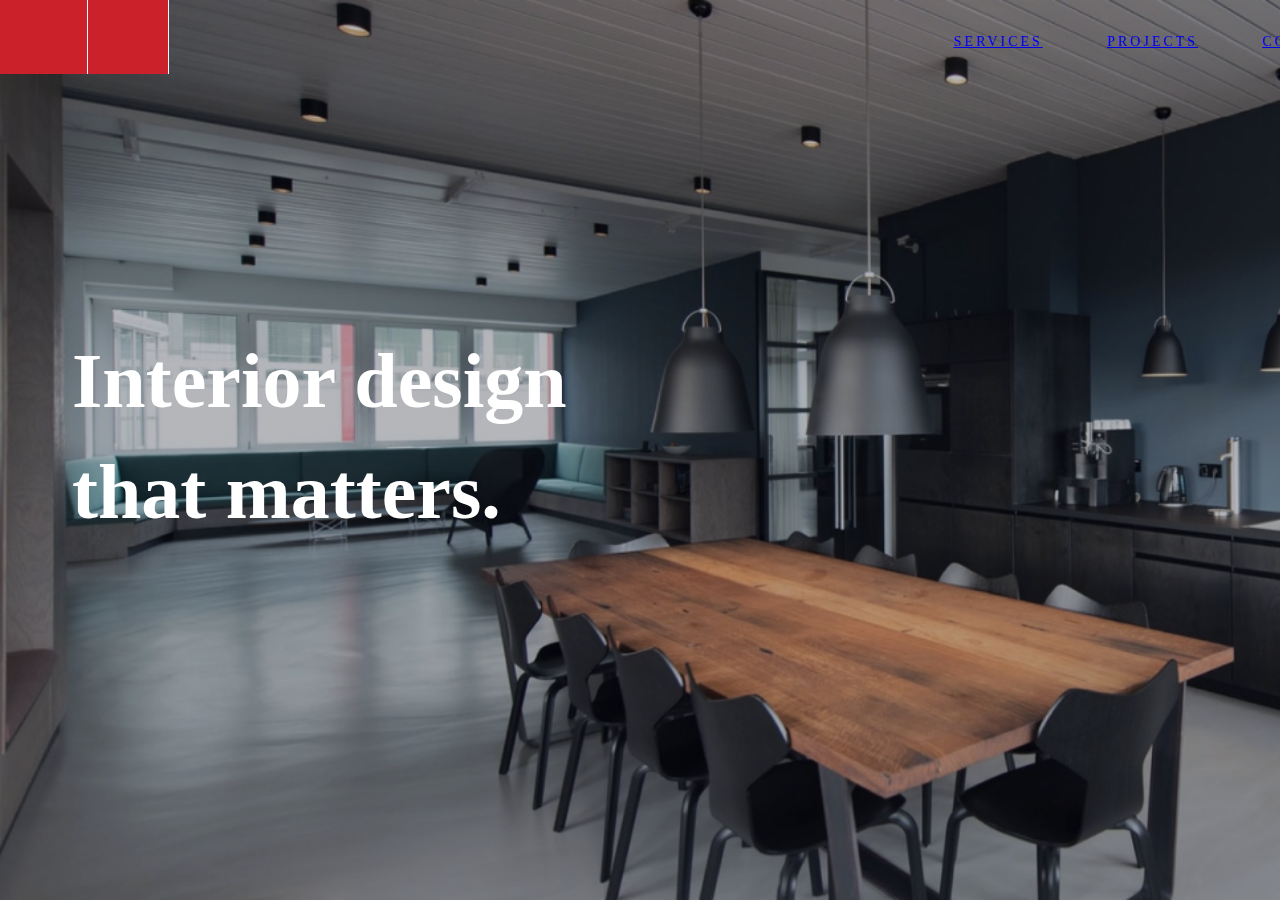
==== Design/index.html @ ab65cd36 "add video" ====
<!DOCTYPE html>
<html lang="en">

<head>
    <meta charset="UTF-8">
    <meta name="viewport" content="width=device-width, initial-scale=1.0">
    <title>Wood Stone</title>
</head>

<body>
    <div>
        <style>
            body {
                background-image: url('/assets/div.hero-background-image.png');
                background-size: cover;  
                background-repeat: no-repeat;
                background-attachment: fixed;
            }
        </style>


        <div
            style="width: 72%; height: 74px; padding-left: 466.03px; justify-content: flex-end; align-items: center; display: inline-flex;">
            <div
                style="width: 50px; height: 74px; padding-left: 350px; background: #CA212A; justify-content: flex-end; align-items: center; display: inline-flex; margin-right: 47rem; margin-bottom: 1rem;">
                <img style="width: 120px; height: 89px; margin-right: 13rem; margin-top: 1rem;"
                    src="/assets/logo 2 2.png" />
                <div
                    style="width: 80px; align-self: stretch; padding-left: 27px; padding-right: 27px; border-left: 1px #F3F6FC solid; border-right: 1px #F3F6FC solid; justify-content: center; align-items: center; display: inline-flex">
                    <div
                        style="align-self: stretch; justify-content: flex-start; align-items: flex-start; display: inline-flex">
                        <div style="width: 26px; height: 509px; position: relative"></div>
                    </div>
                </div>
            </div>
            <div
                style="width: 466.02px; align-self: stretch; padding-left: 32.33px; padding-right: 35.84px; justify-content: center; align-items: flex-start; gap: 64.38px; display: inline-flex; margin-top: 1.5rem;">
                <div
                    style="color: #CA212A; font-size: 14px; font-family: Inter; font-weight: 400; text-transform: uppercase; line-height: 20px; letter-spacing: 3px; word-wrap: break-word">
                    <a href="services">Services</a>
                </div>
                <div
                    style="color:#CA212A; font-size: 14px; font-family: Inter; font-weight: 400; text-transform: uppercase; line-height: 20px; letter-spacing: 3px; word-wrap: break-word">
                    <a href="projects">Projects</a>
                </div>
                <div
                    style="color:#CA212A; font-size: 14px; font-family: Inter; font-weight: 400; text-transform: uppercase; line-height: 20px; letter-spacing: 3px; word-wrap: break-word">
                    <a href="contact">Contact</a>
                </div>
            </div>
        </div>

        <div style="width: 100%; height: 95px; color: white; font-size: 78px; font-family: Inter; font-weight: 600; line-height: 93.60px; word-wrap: break-word; margin-left: 4rem; margin-bottom: 1rem; margin-top: 15rem;">Interior design</div>
        <div style="width: 100%px; height: 95px; color: white; font-size: 78px; font-family: Inter; font-weight: 600; line-height: 93.60px; word-wrap: break-word; margin-left: 4rem;">that matters.</div>

    </div>
    
</body>
</html>
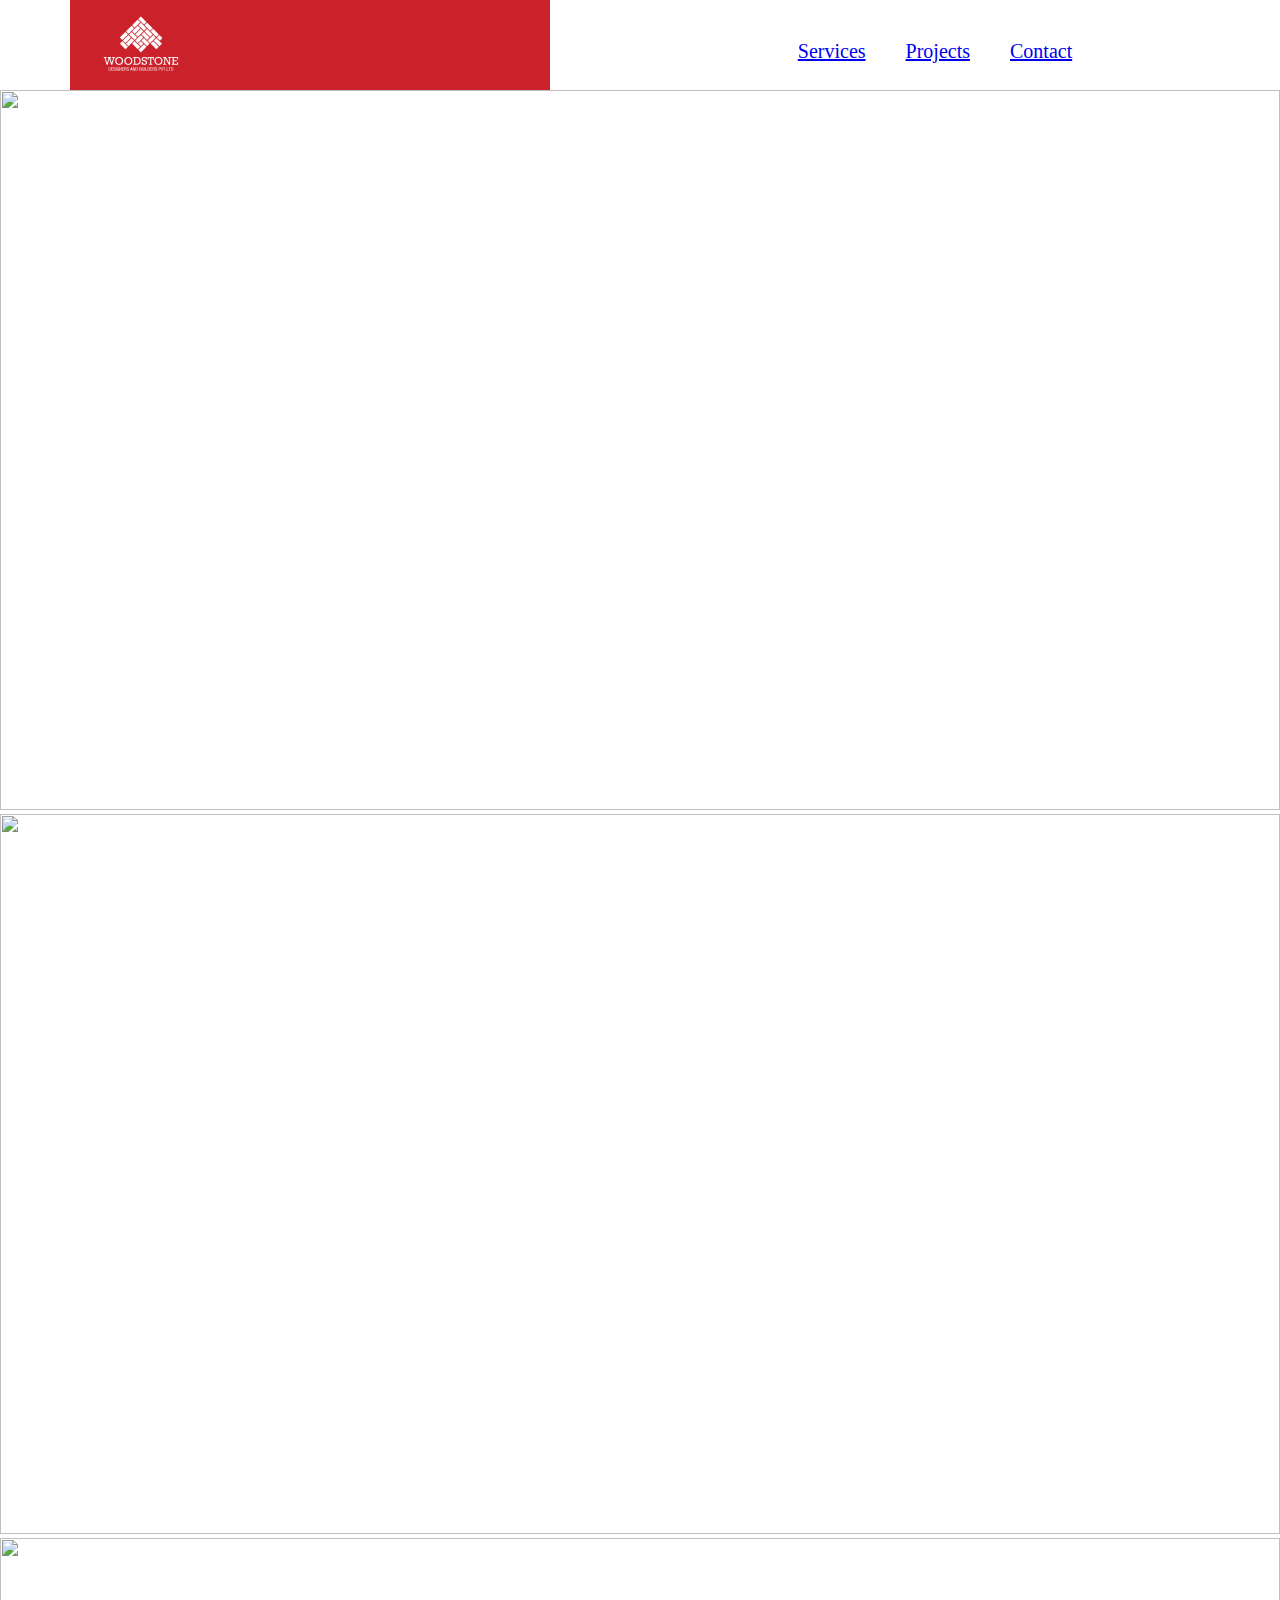
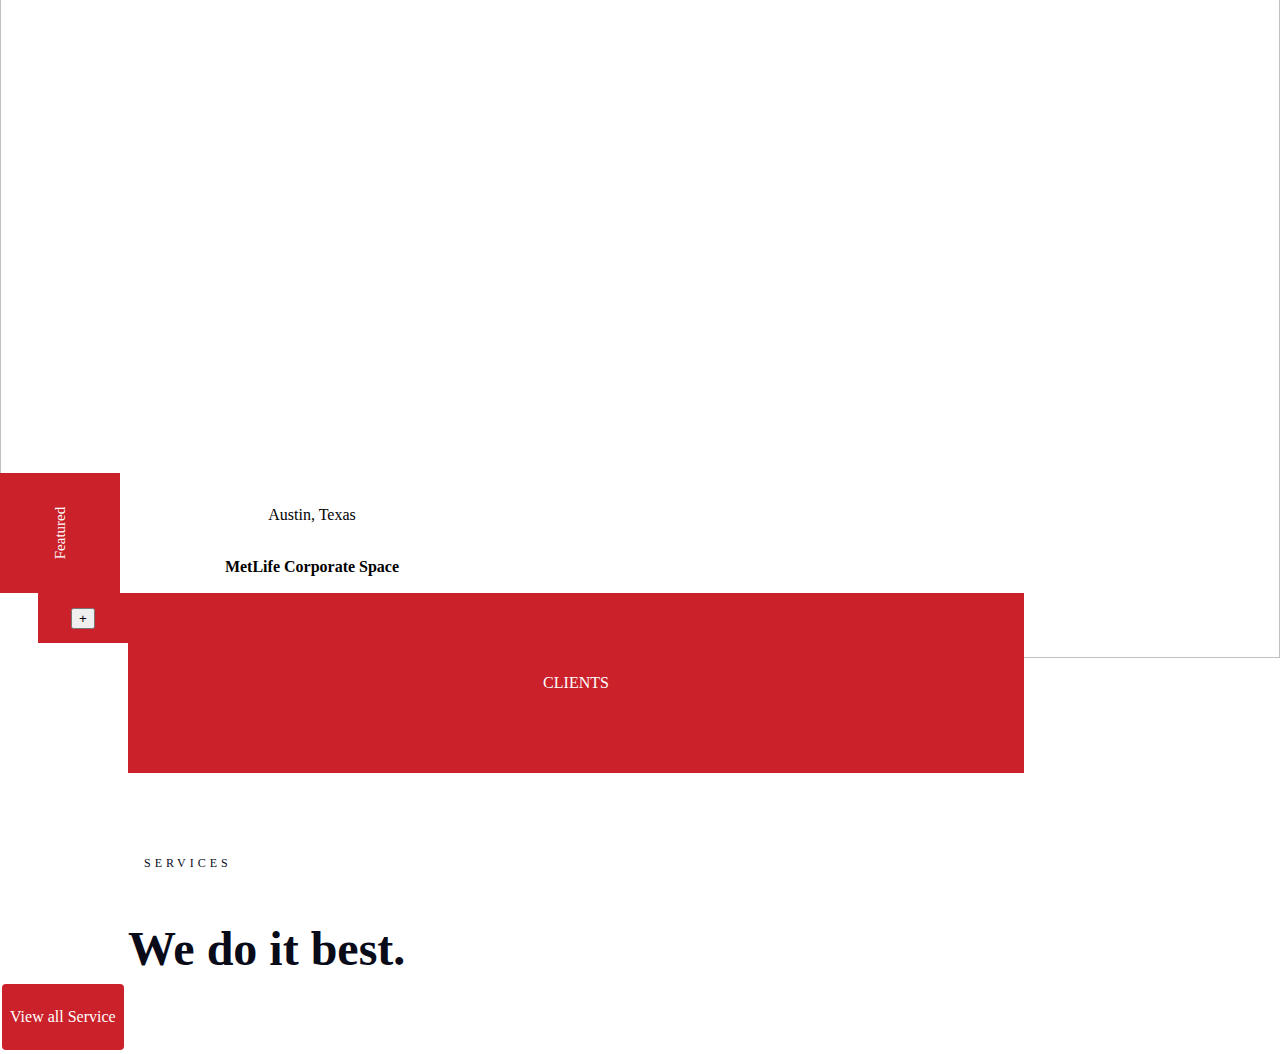
==== commit 35a90868: "responsive" ====
--- a/Design/index.html
+++ b/Design/index.html
@@ -1,59 +1,98 @@
 <!DOCTYPE html>
-<html lang="en">
+<html>
 
 <head>
-    <meta charset="UTF-8">
-    <meta name="viewport" content="width=device-width, initial-scale=1.0">
-    <title>Wood Stone</title>
+    <meta charset='utf-8'>
+    <meta http-equiv='X-UA-Compatible' content='IE=edge'>
+    <title>Page Title</title>
+    <meta name='viewport' content='width=device-width, initial-scale=1'>
+    <link rel='stylesheet' type='text/css' media='screen' href='main.css'>
+    <script src='main.js'></script>
+    <link rel="stylesheet" href="./index.css">
+    <link href="https://cdn.jsdelivr.net/npm/bootstrap@5.3.0/dist/css/bootstrap.min.css" rel="stylesheet"
+        integrity="sha384-9ndCyUaIbzAi2FUVXJi0CjmCapSmO7SnpJef0486qhLnuZ2cdeRhO02iuK6FUUVM" crossorigin="anonymous">
+    <link rel="stylesheet" href="styles.css">
+    <script src="https://cdn.jsdelivr.net/npm/bootstrap@5.3.2/dist/js/bootstrap.bundle.min.js"></script>
 </head>
 
 <body>
-    <div>
-        <style>
-            body {
-                background-image: url('/assets/div.hero-background-image.png');
-                background-size: cover;  
-                background-repeat: no-repeat;
-                background-attachment: fixed;
-            }
-        </style>
+    <div class="header">
+        <div class="icon">
+            <div class="icon-image"> <img src="/assets/logo 2 2.png" alt=""></div>
+            <div class="icon-text"></div>
+        </div>
+        <div class="menuContainer">
+            <ul class="menu-list">
+                <li class="menu"><a href="services">Services</a></li>
+                <li class="menu"><a href="projects">Projects</a></li>
+                <li class="menu"><a href="contact">Contact</a></li>
+            </ul>
+        </div>
 
-
-        <div
-            style="width: 72%; height: 74px; padding-left: 466.03px; justify-content: flex-end; align-items: center; display: inline-flex;">
-            <div
-                style="width: 50px; height: 74px; padding-left: 350px; background: #CA212A; justify-content: flex-end; align-items: center; display: inline-flex; margin-right: 47rem; margin-bottom: 1rem;">
-                <img style="width: 120px; height: 89px; margin-right: 13rem; margin-top: 1rem;"
-                    src="/assets/logo 2 2.png" />
-                <div
-                    style="width: 80px; align-self: stretch; padding-left: 27px; padding-right: 27px; border-left: 1px #F3F6FC solid; border-right: 1px #F3F6FC solid; justify-content: center; align-items: center; display: inline-flex">
-                    <div
-                        style="align-self: stretch; justify-content: flex-start; align-items: flex-start; display: inline-flex">
-                        <div style="width: 26px; height: 509px; position: relative"></div>
-                    </div>
-                </div>
+    </div>
+    <div id="carouselExampleAutoplaying" class="carousel slide" data-bs-ride="carousel">
+        <div class="carousel-inner">
+            <div class="carousel-item">
+                <img class="carousel-image "
+                    src="https://www.mcdonaldjoneshomes.com.au/sites/default/files/inline-images/Interior-Design-Trends.jpg"
+                    alt="">
             </div>
-            <div
-                style="width: 466.02px; align-self: stretch; padding-left: 32.33px; padding-right: 35.84px; justify-content: center; align-items: flex-start; gap: 64.38px; display: inline-flex; margin-top: 1.5rem;">
-                <div
-                    style="color: #CA212A; font-size: 14px; font-family: Inter; font-weight: 400; text-transform: uppercase; line-height: 20px; letter-spacing: 3px; word-wrap: break-word">
-                    <a href="services">Services</a>
-                </div>
-                <div
-                    style="color:#CA212A; font-size: 14px; font-family: Inter; font-weight: 400; text-transform: uppercase; line-height: 20px; letter-spacing: 3px; word-wrap: break-word">
-                    <a href="projects">Projects</a>
-                </div>
-                <div
-                    style="color:#CA212A; font-size: 14px; font-family: Inter; font-weight: 400; text-transform: uppercase; line-height: 20px; letter-spacing: 3px; word-wrap: break-word">
-                    <a href="contact">Contact</a>
-                </div>
+            <div class="carousel-item active">
+                <img class="carousel-image"
+                    src="https://www.hindustantimes.com/ht-img/img/2023/07/07/1600x900/spacejoy-8Y8U9fduILs-unsplash_1688704632311_1688704637827.jpg"
+                    alt="">
+            </div>
+            <div class="carousel-item">
+                <img class="carousel-image" src="https://www.decorpot.com/images/interior-designers-in-hyderabad.jpg"
+                    alt="">
             </div>
         </div>
 
-        <div style="width: 100%; height: 95px; color: white; font-size: 78px; font-family: Inter; font-weight: 600; line-height: 93.60px; word-wrap: break-word; margin-left: 4rem; margin-bottom: 1rem; margin-top: 15rem;">Interior design</div>
-        <div style="width: 100%px; height: 95px; color: white; font-size: 78px; font-family: Inter; font-weight: 600; line-height: 93.60px; word-wrap: break-word; margin-left: 4rem;">that matters.</div>
+        <button class="carousel-control-prev" type="button" data-bs-target="#carouselExampleAutoplaying"
+            data-bs-slide="prev">
+            <span class="carousel-control-prev-icon" aria-hidden="true"></span>
+            <span class="visually-hidden">Previous</span>
+        </button>
+        <button class="carousel-control-next" type="button" data-bs-target="#carouselExampleAutoplaying"
+            data-bs-slide="next">
+            <span class="carousel-control-next-icon" aria-hidden="true"></span>
+            <span class="visually-hidden">Next</span>
+        </button>
 
     </div>
-    
+    <div class="headerbottom">
+        <div class="box1">
+            Featured
+        </div>
+        <div class="box2">
+            <p>Austin, Texas</p><br />
+            <b>MetLife Corporate Space</b>
+        </div>
+    </div>
+
+    <div class="partner">
+        <div class="partner-box1">
+            <div class="plus">
+                <button>+</button>
+            </div>
+        </div>
+        <div class="partner-box2">
+            <p>CLIENTS</p>
+
+        </div>
+    </div>
+    <div>
+        <div class='service'>
+            <p>Services</p>
+        </div>
+        <div class="wedo">
+            <p>We do it best.</p>
+        </div>
+        <div class="color-button">
+          <p>View all Service</p>
+        </div>
+    </div>
+
 </body>
+
 </html>--- a/Design/index.css
+++ b/Design/index.css
@@ -0,0 +1,245 @@
+body {
+  margin: 0;
+}
+
+.main {
+  width: 100vw;
+  height: 1080px;
+  background-repeat: no-repeat;
+  background-size: 100%;
+  background-image: url("../assets/div.hero-background-image.png");
+}
+
+.header {
+  display: flex;
+  width: 100vw;
+  height: 90px;
+}
+
+.carousel {
+  top: -90px;
+}
+
+.carousel-inner {
+  z-index: -1;
+  height: 90wh;
+}
+
+.icon {
+  margin-left: 70px;
+  width: 100%;
+  min-width: 340px;
+  max-width: 480px;
+  background-color: #CA212A;
+}
+
+.menu-list {
+  display: flex;
+  justify-content: center;
+  color: #FFF;
+  margin-top: 35px;
+}
+
+.menuContainer {
+  width: 100%;
+  height: 90px;
+  color: #FFF;
+}
+
+.menu {
+  padding: 5px;
+  text-decoration: none;
+  list-style-type: none;
+  font-size: 20px;
+  color: white;
+  margin-left: 15px;
+  margin-right: 15px;
+}
+
+.headerbottom {
+  display: flex;
+  width: 100vw;
+  height: 120px;
+  margin-top: -210px;
+}
+
+.carousel-image {
+  width: 100%;
+  height: 80vh;
+  object-fit: cover;
+}
+
+.carousel-item {
+  height: auto;
+  width: 100%;
+}
+
+.box1 {
+  font-size: 15px;
+  font-family: "Open Sans";
+  background-color: #CA212A;
+  font-weight: 400;
+  color: rgba(255, 255, 255, 1);
+  width: 7.5rem;
+  height: 7.5rem;
+  transform: rotate(-90deg);
+  margin-bottom: 2rem;
+  display: flex;
+  justify-content: center;
+  align-items: center;
+}
+
+.box2 {
+  width: 30vw;
+  background-color: white;
+  display: flex;
+  flex-direction: column;
+  justify-content: center;
+  align-items: center;
+}
+
+.partner {
+  display: flex;
+  width: 100vw;
+  height: 180px;
+
+}
+
+.partner-box1 {
+  display: flex;
+  justify-content: end;
+  min-width: 10vw;
+  background-color: white;
+}
+
+.partner-box2 {
+  width: 70vw;
+  background-color: #CA212A;
+  display: flex;
+  justify-content: center;
+  align-items: center;
+  color: #FFF;
+}
+
+.plus {
+  display: flex;
+  justify-content: center;
+  align-items: center;
+  width: 90px;
+  height: 50px;
+  background-color: #CA212A;
+  color: white;
+}
+
+.service {
+  color: #090B19;
+  font-family: Inter;
+  font-size: 12px;
+  font-style: normal;
+  font-weight: 400;
+  line-height: 20px;
+  letter-spacing: 4px;
+  text-transform: uppercase;
+  margin-top: 5rem;
+  margin-left: 9rem;
+}
+
+.wedo {
+  font-size: 48px;
+  font-family: "Inter";
+  font-weight: 600;
+  color: rgba(9, 11, 25, 1);
+  width: 298.56px;
+  height: 59px;
+  margin-left: 8rem;
+}
+
+.color-button {
+  background-color: #CA212A;
+  border: none;
+  color: white;
+  padding: 8px;
+  text-align: center;
+  text-decoration: none;
+  display: inline-block;
+  font-size: 16px;
+  margin: 4px 2px;
+  cursor: pointer;
+  border-radius: 4px;
+}
+
+@media only screen and (max-width: 480px) {
+  .menu-list {
+    display: none;
+  }
+}
+
+@media only screen and (max-width: 768px) {
+  .menu-list {
+    display: none;
+  }
+
+  .icon {
+    width: 100%;
+    min-width: 100%;
+    max-width: 100%;
+    margin-left: 0px;
+  }
+
+  .carousel {
+    top: 0px;
+  }
+
+  .box1 {
+    font-size: 11px;
+    font-family: "Open Sans";
+    background-color: #CA212A;
+    font-weight: 400;
+    color: #FFF;
+    width: 7rem;
+    height: 7rem;
+    transform: rotate(-90deg);
+    margin-right: 5rem;
+  }
+
+  .box2 {
+    width: 70vw;
+    background-color: white;
+  }
+
+  .headerbottom {
+    display: flex;
+    width: 100vw;
+    height: 120px;
+    margin-top: 0;
+  }
+
+  .partner-box1 {
+    width: 30vw;
+    background-color: white;
+  }
+
+  .partner-box2 {
+    width: 70vw;
+    background-color: #CA212A;
+  }
+
+  .service {
+    color: #090B19;
+    font-family: Inter;
+    text-transform: uppercase;
+    margin-top: 5rem;
+    margin-left: 9rem;
+  }
+
+  .wedo {
+    font-size: 48px;
+    font-family: "Inter";
+    font-weight: 600;
+    color: rgba(9, 11, 25, 1);
+    width: 298.56px;
+    height: 59px;
+    margin-left: 8rem;
+
+  }
+}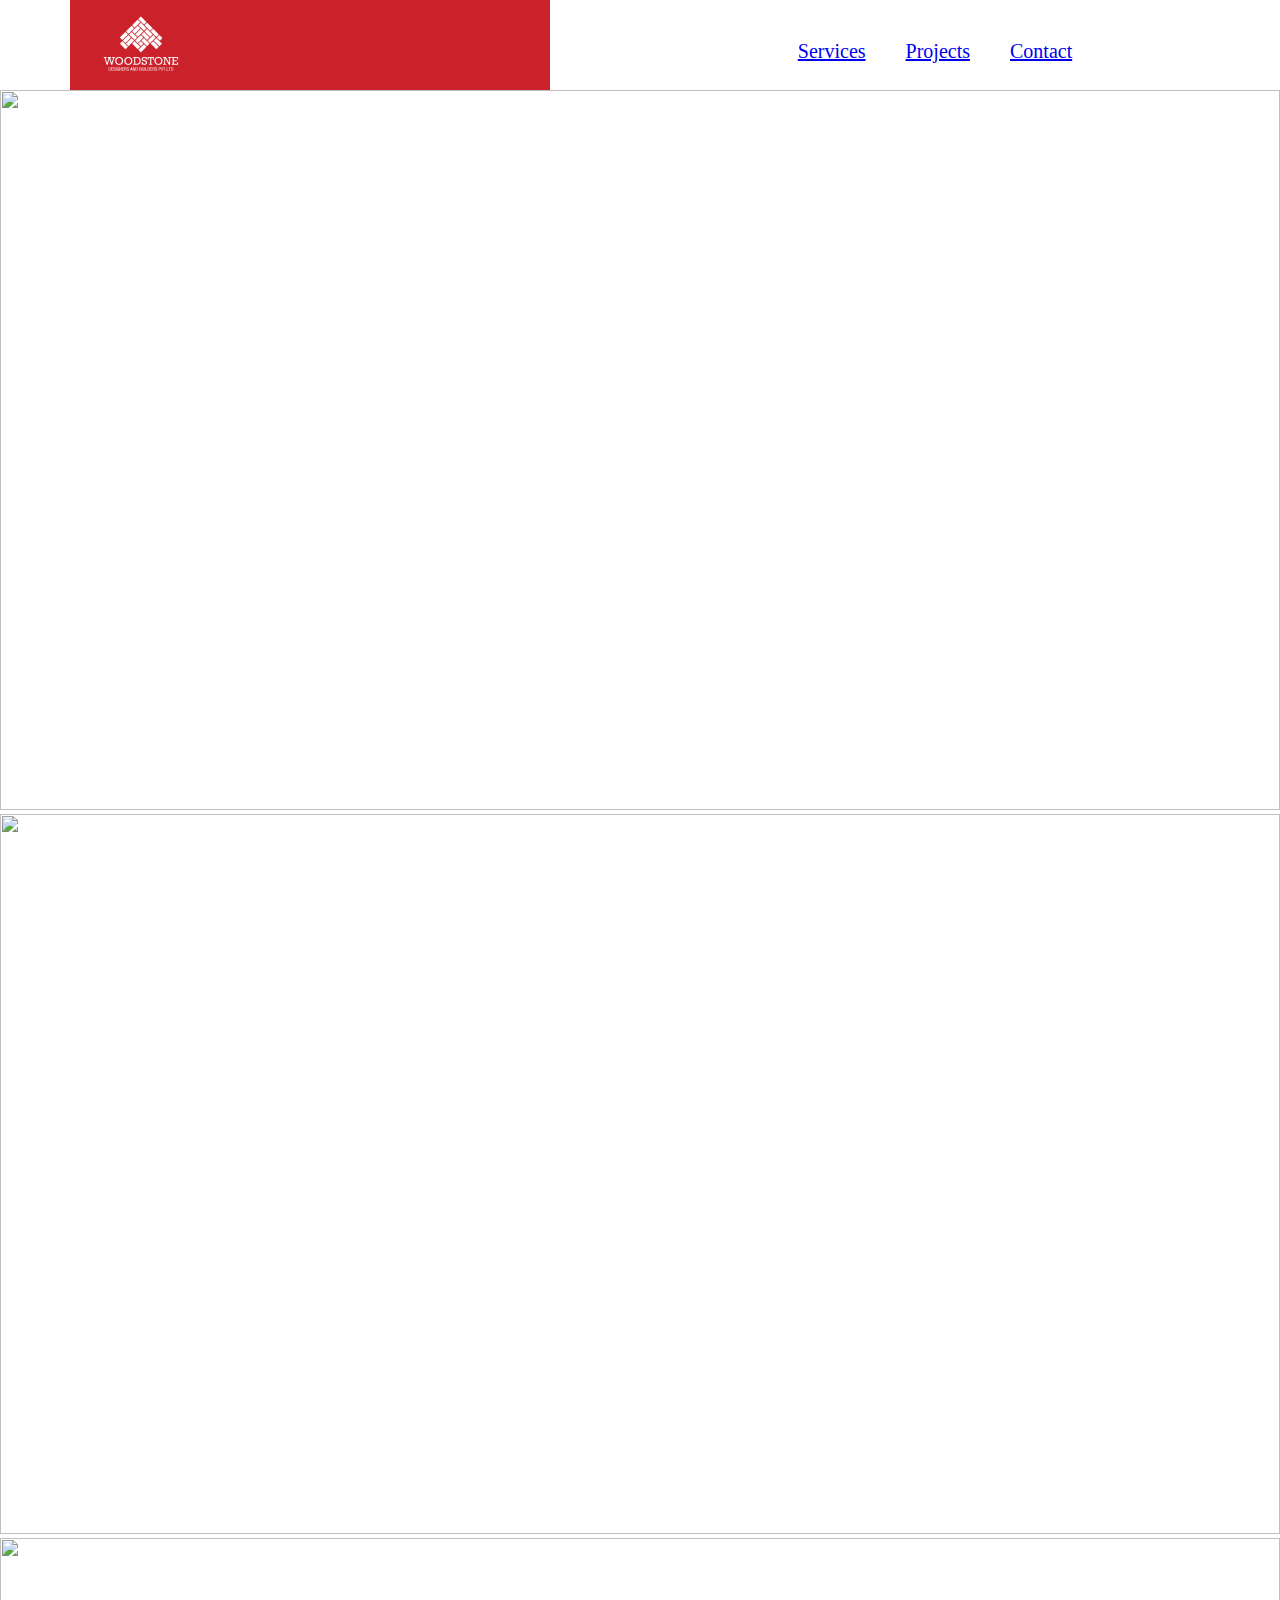
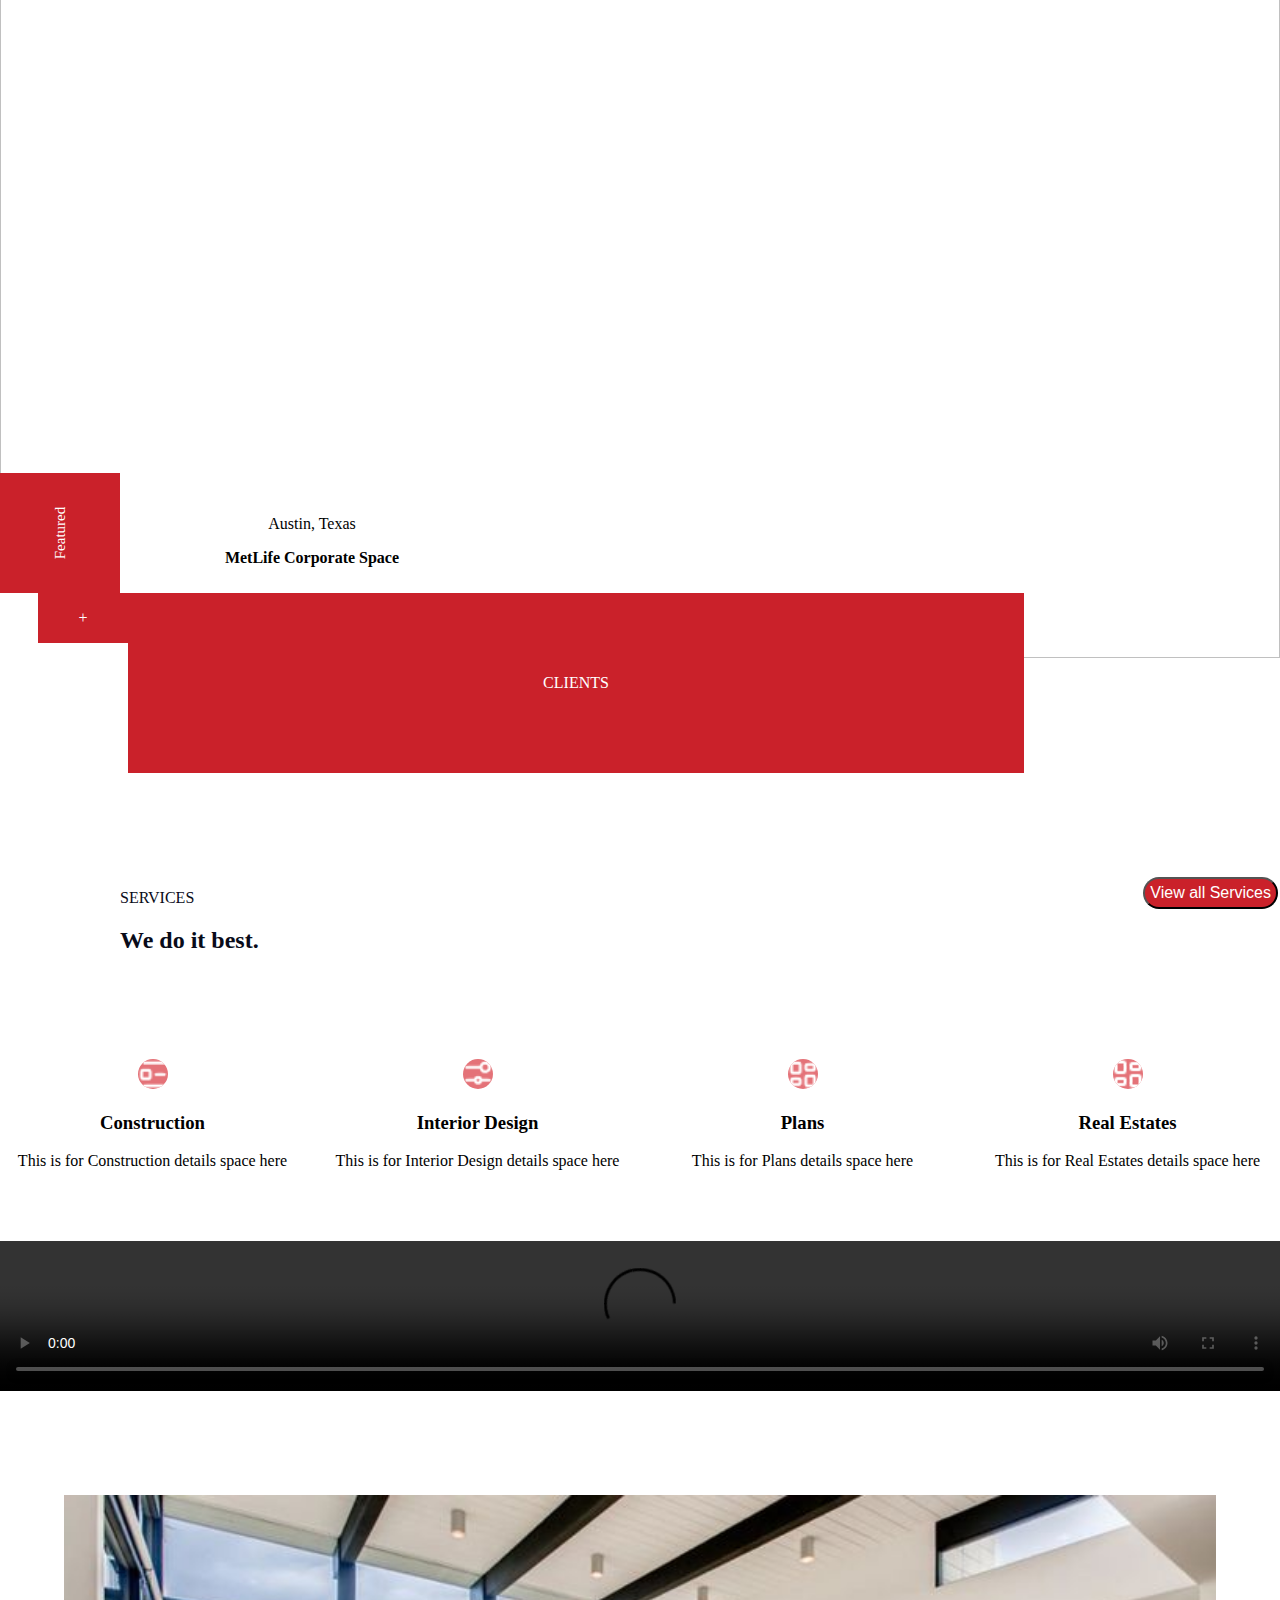
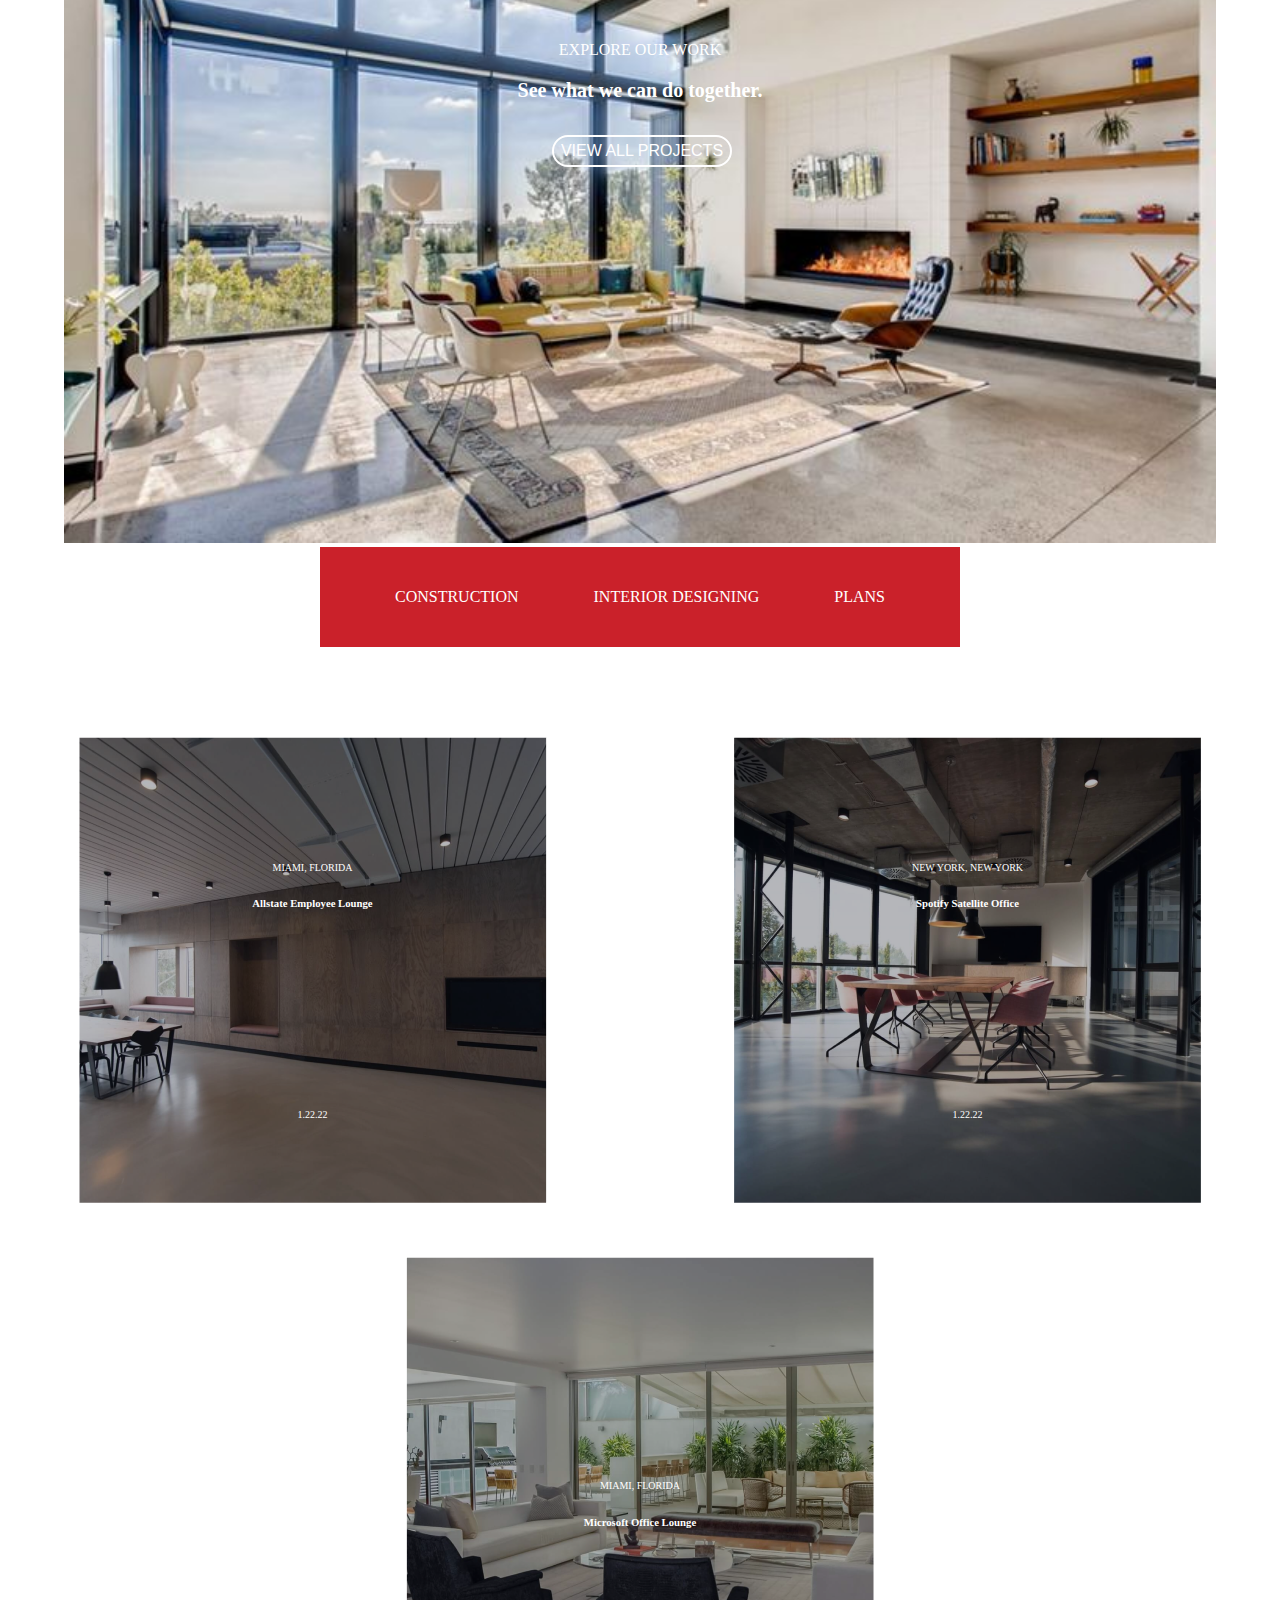
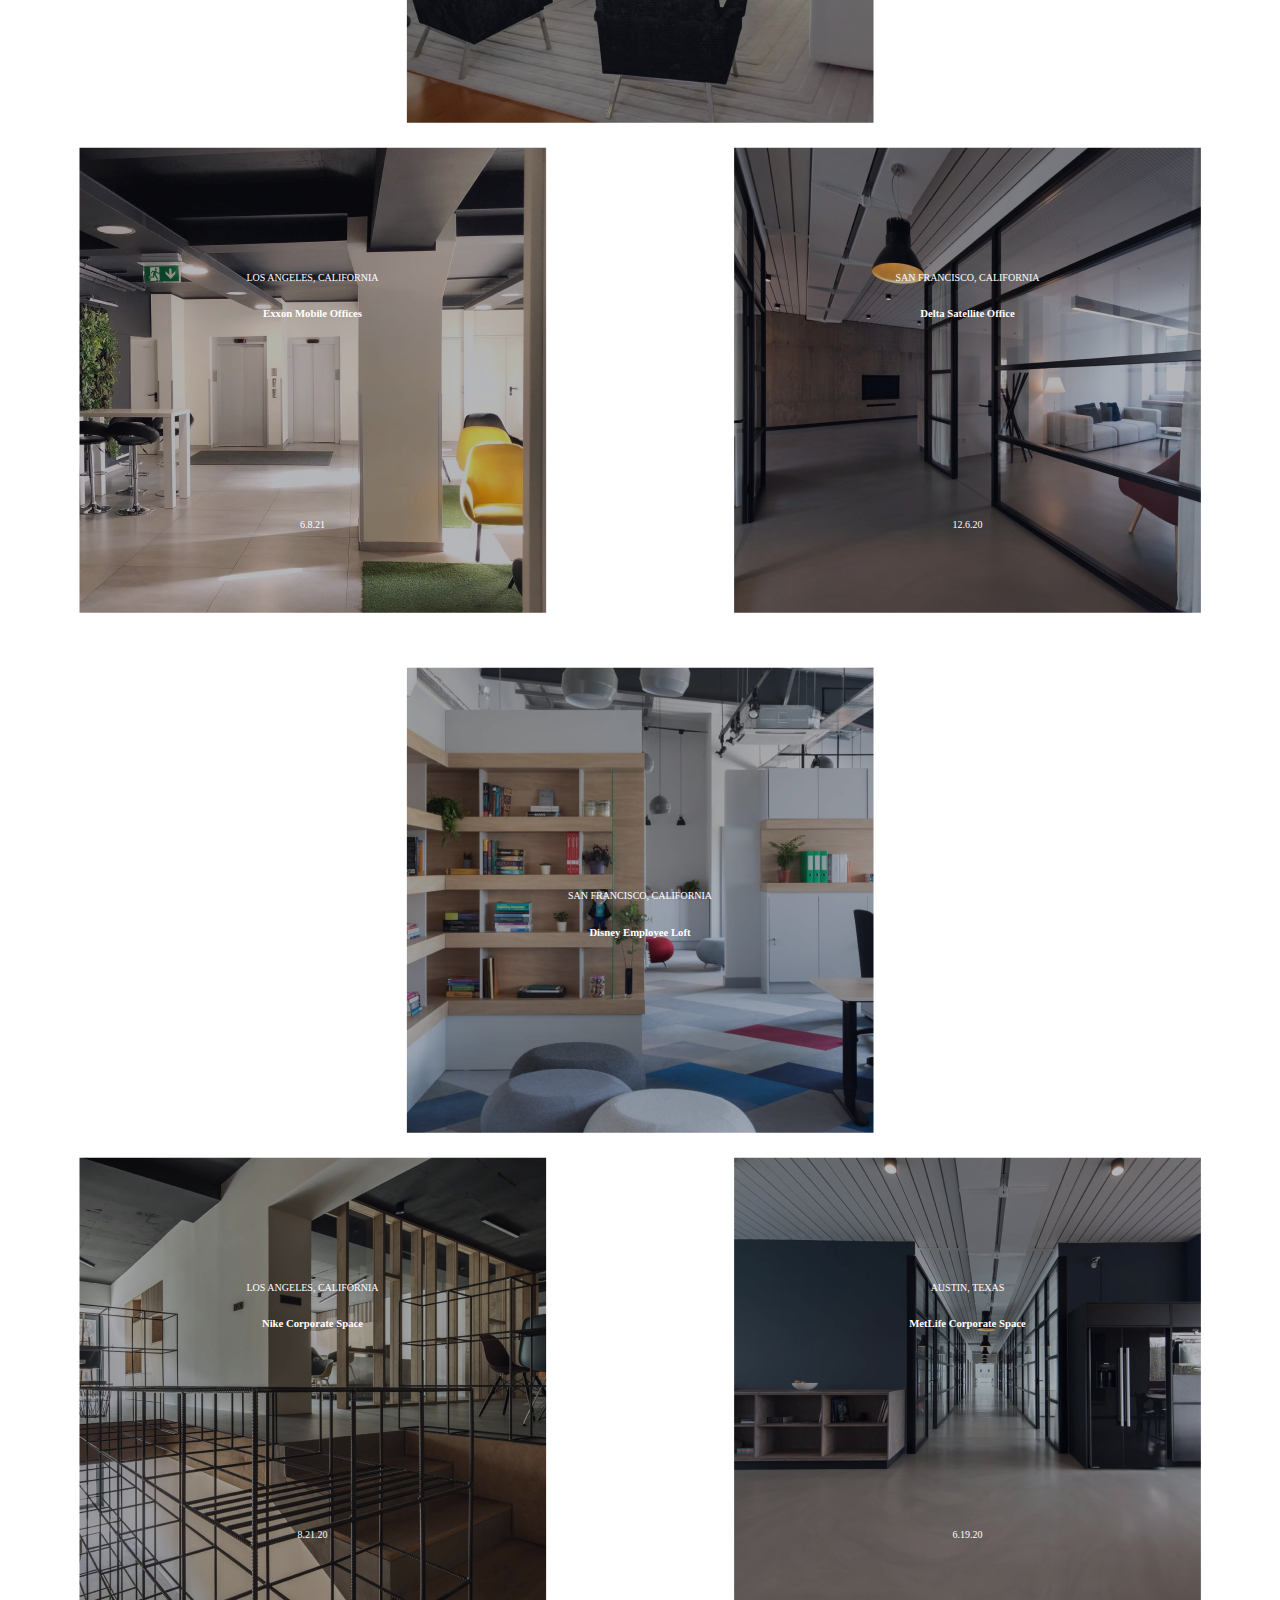
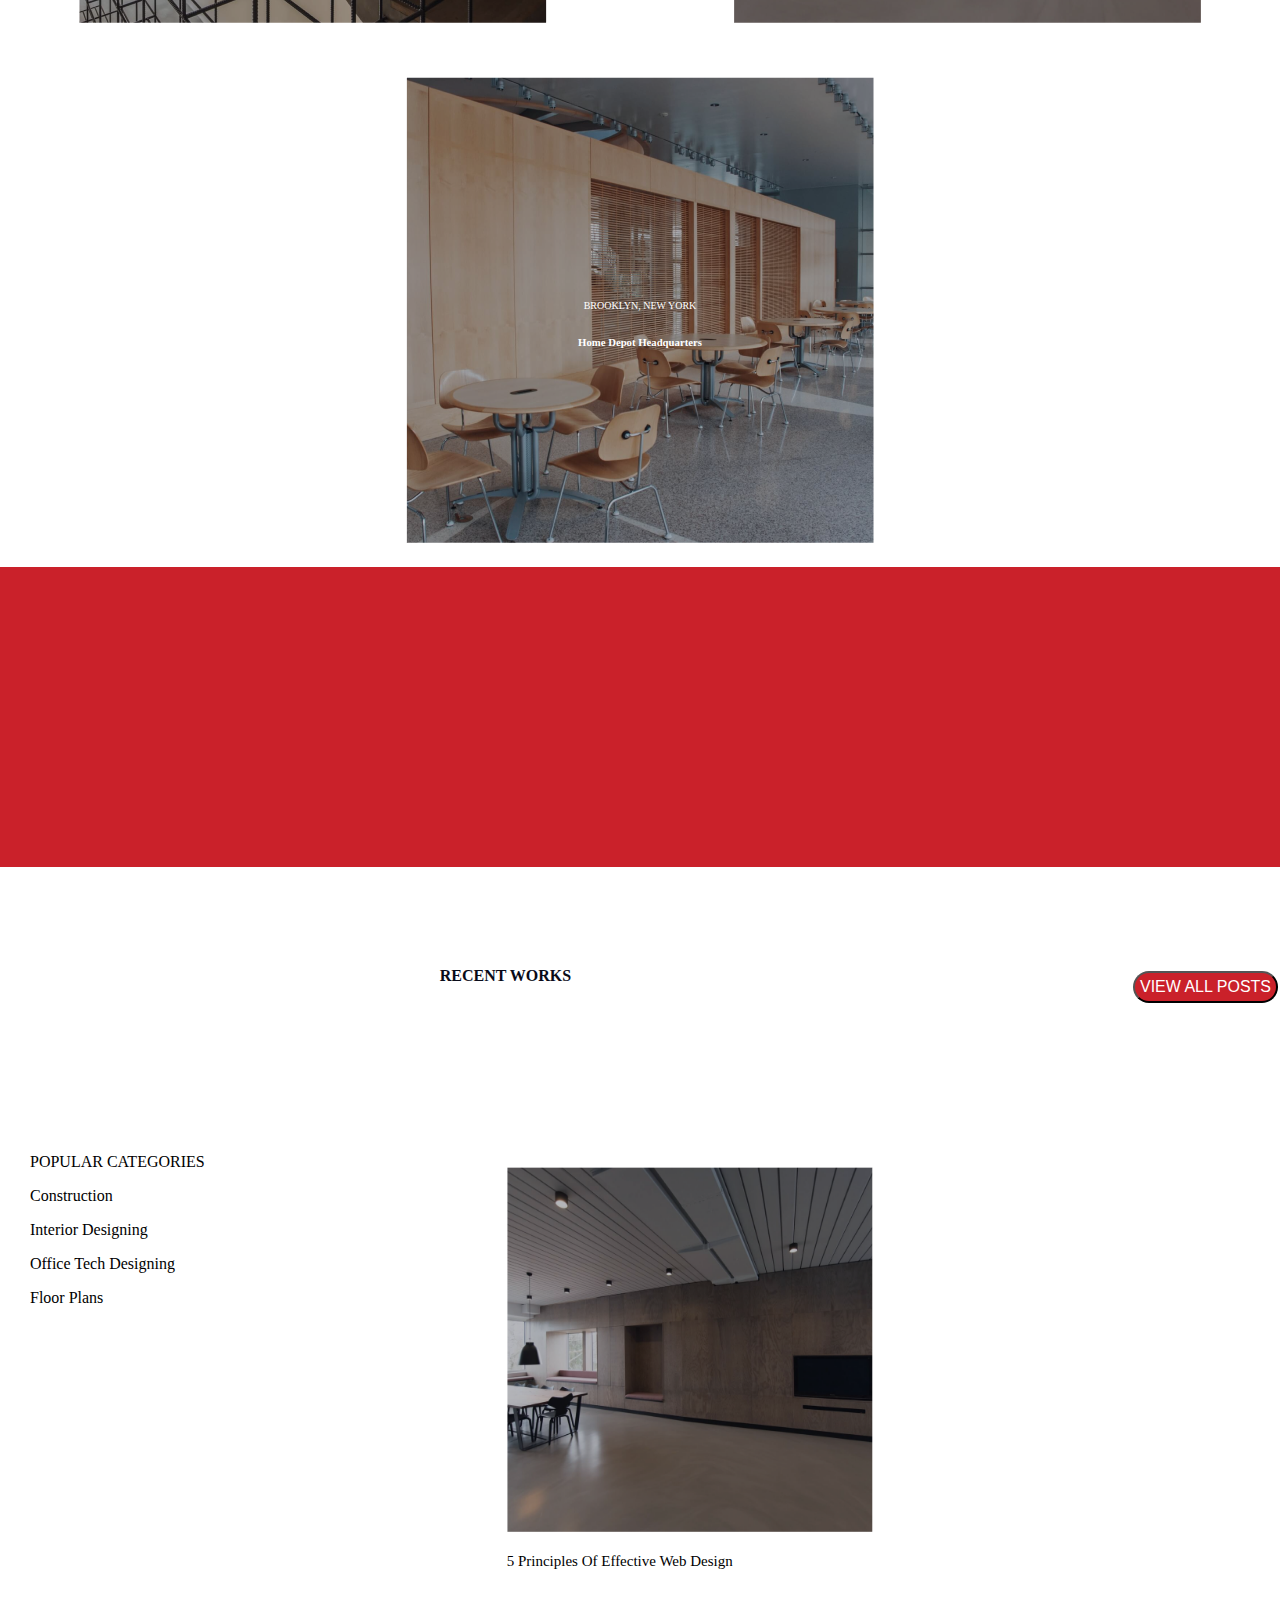
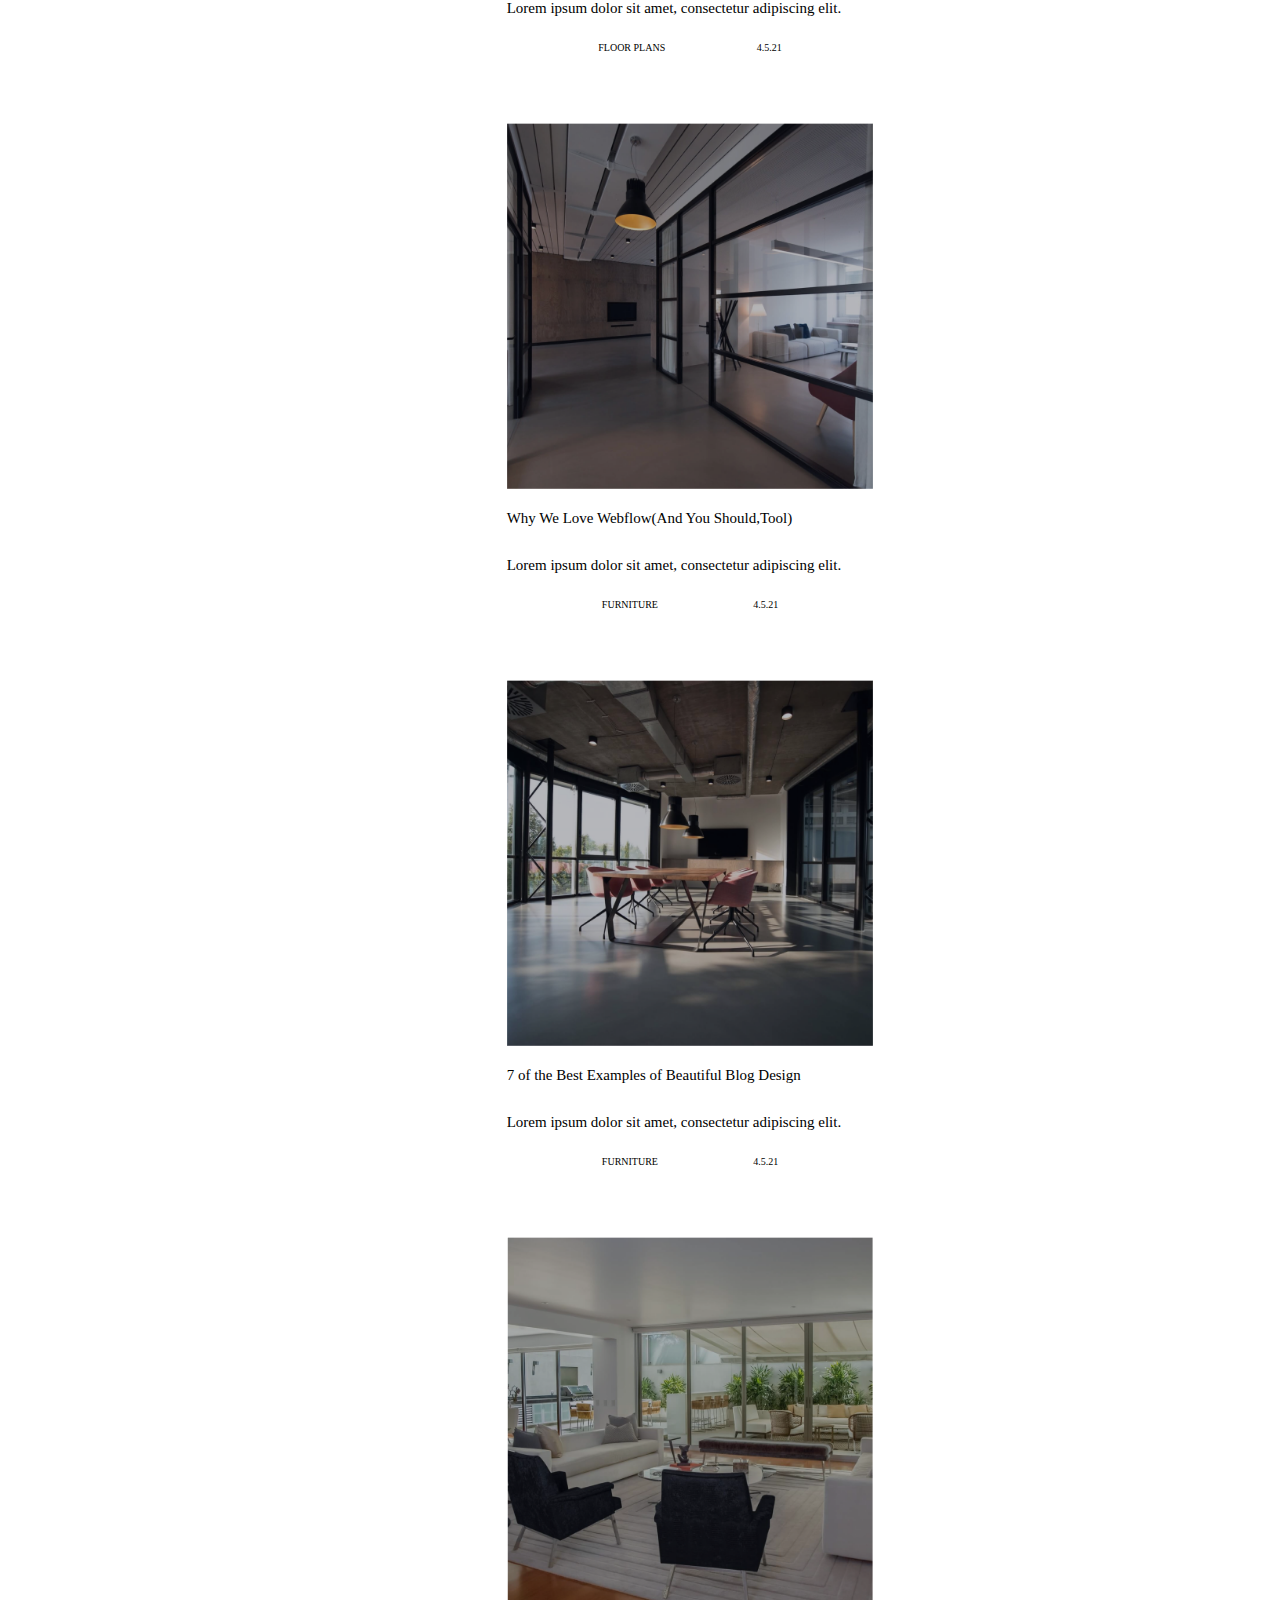
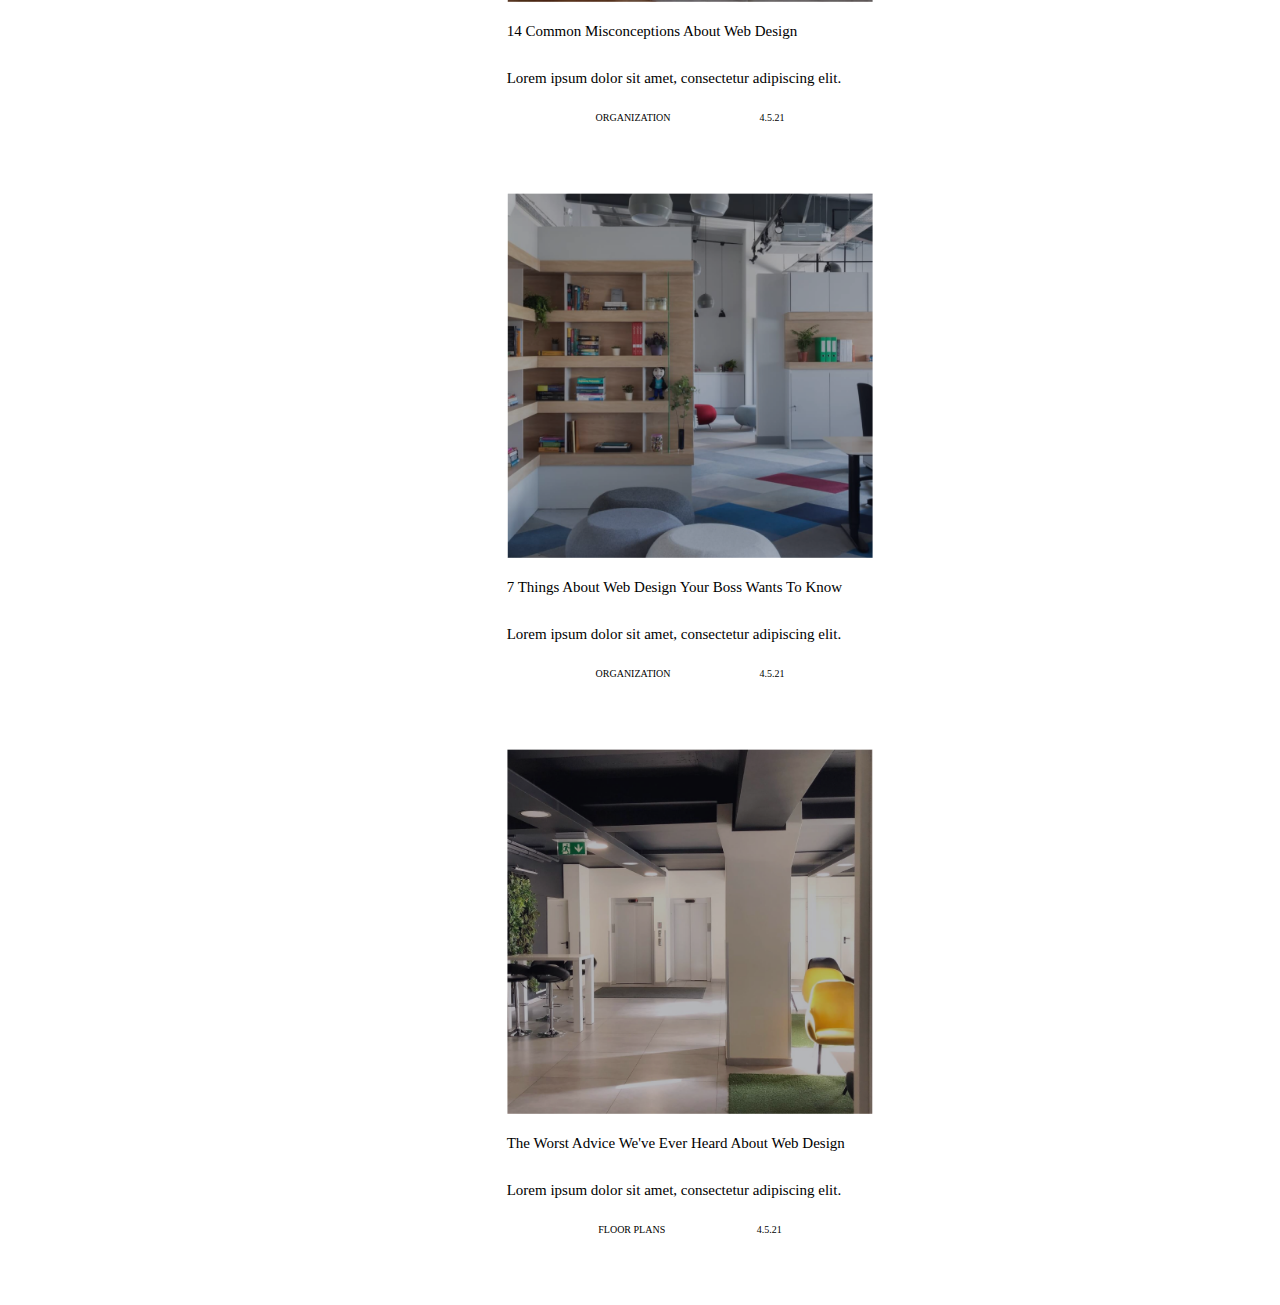
==== commit 3a36aaec: "recent work section" ====
--- a/Design/index.html
+++ b/Design/index.html
@@ -65,7 +65,7 @@
             Featured
         </div>
         <div class="box2">
-            <p>Austin, Texas</p><br />
+            <p>Austin, Texas</p>
             <b>MetLife Corporate Space</b>
         </div>
     </div>
@@ -73,7 +73,8 @@
     <div class="partner">
         <div class="partner-box1">
             <div class="plus">
-                <button>+</button>
+                <!-- <button>+</button> -->
+                +
             </div>
         </div>
         <div class="partner-box2">
@@ -81,17 +82,310 @@
 
         </div>
     </div>
-    <div>
-        <div class='service'>
-            <p>Services</p>
-        </div>
-        <div class="wedo">
-            <p>We do it best.</p>
-        </div>
-        <div class="color-button">
-          <p>View all Service</p>
-        </div>
-    </div>
+    <div class="service-main">
+        <div class="service-list">
+            <p>SERVICES</p>
+            <h2>We do it best.</h2>
+        </div>
+        <div class="service-button">
+            <button>View all Services</button>
+        </div>
+    </div>
+
+
+    <div class="logo">
+        <div class="symbol">
+            <img src="/assets/pic4.png">
+            <div class="icontext">
+                <h3>Construction</h3>
+                <p>This is for Construction details space here</p>
+            </div>
+        </div>
+        <div class="symbol">
+            <img src="/assets/pic3.png">
+            <h3>Interior Design</h3>
+            <p>This is for Interior Design details space here</p>
+        </div>
+        <div class="symbol">
+            <img src="/assets/pic2.png">
+            <h3>Plans</h3>
+            <p>This is for Plans details space here</p>
+        </div>
+        <div class="symbol">
+            <img src="/assets/pic1.png">
+            <h3>Real Estates</h3>
+            <p>This is for Real Estates details space here</p>
+        </div>
+    </div>
+    <div class="video">
+        <video width="100%" controls>
+            <source src="mov_bbb.mp4" type="video/mp4">
+            <source src="mov_bbb.ogg" type="video/ogg">
+            Your browser does not support HTML5 video.
+        </video>
+    </div>
+    <div class="explore">
+        <img src="/assets/office1.jpg">
+        <div class="exp1">
+            <p>EXPLORE OUR WORK</p>
+            <h3>See what we can do together.</h3>
+            <div class="service-but">
+                <button class="service-but service-but button">VIEW ALL PROJECTS</button>
+            </div>
+        </div>
+    </div>
+    <div class="explore-detail">
+        <div class="details">
+            <p>CONSTRUCTION</p>
+            <p>INTERIOR DESIGNING</p>
+            <P>PLANS</P>
+        </div>
+    </div>
+
+    <div class="img-main">
+        <div class="row1">
+            <div class="allstate">
+                <img src="/assets/back1.png">
+                <div class="allstate-content">
+                    <p>MIAMI, FLORIDA</p>
+                    <h6>Allstate Employee Lounge</h6>
+                    <div class="allstate-style">
+                        <p>1.22.22</p>
+                    </div>
+                </div>
+            </div>
+            <div class="spotify">
+                <img src="/assets/back2.png">
+                <div class="spotify-content">
+                    <p>NEW YORK, NEW YORK</p>
+                    <h6>Spotify Satellite Office</h6>
+                    <div class="spotify-style">
+                        <p>1.22.22</p>
+                    </div>
+                </div>
+            </div>
+            <div class="microsoft">
+                <img src="/assets/back3.png">
+                <div class="microsoft-content">
+                    <p>MIAMI, FLORIDA</p>
+                    <h6>Microsoft Office Lounge</h6>
+                    <div class="microsoft-style">
+                        <p>11.20.21</p>
+                    </div>
+                </div>
+            </div>
+
+        </div>
+        <div class="row2">
+            <div class="exxon">
+                <img src="/assets/back4.png">
+                <div class="exxon-content">
+                    <p>LOS ANGELES, CALIFORNIA</p>
+                    <h6>Exxon Mobile Offices</h6>
+                    <div class="exxon-style">
+                        <p>6.8.21</p>
+                    </div>
+                </div>
+            </div>
+            <div class="delta">
+                <img src="/assets/back5.png">
+                <div class="delta-content">
+                    <p>SAN FRANCISCO, CALIFORNIA</p>
+                    <h6>Delta Satellite Office</h6>
+                    <div class="delta-style">
+                        <p>12.6.20</p>
+                    </div>
+                </div>
+            </div>
+            <div class="disney">
+                <img src="/assets/back6.png">
+                <div class="disney-content">
+                    <p>SAN FRANCISCO, CALIFORNIA</p>
+                    <h6>Disney Employee Loft</h6>
+                    <div class="disney-style">
+                        <p>10.29.20</p>
+                    </div>
+                </div>
+            </div>
+
+        </div>
+        <div class="row3">
+            <div class="nike">
+                <img src="/assets/back7.png">
+                <div class="nike-content">
+                    <p>LOS ANGELES, CALIFORNIA</p>
+                    <h6>Nike Corporate Space</h6>
+                    <div class="nike-style">
+                        <p>8.21.20</p>
+                    </div>
+                </div>
+            </div>
+            <div class="corporate">
+                <img src="/assets/back8.png">
+                <div class="corporate-content">
+                    <p>AUSTIN, TEXAS</p>
+                    <h6>MetLife Corporate Space</h6>
+                    <div class="corporate-style">
+                        <p>6.19.20</p>
+                    </div>
+                </div>
+            </div>
+            <div class="home">
+                <img src="/assets/back9.png">
+                <div class="home-content">
+                    <p>BROOKLYN, NEW YORK</p>
+                    <h6>Home Depot Headquarters</h6>
+                    <div class="home-style">
+                        <p>4.25.20</p>
+                    </div>
+                </div>
+            </div>
+
+        </div>
+    </div>
+    <div class="border">
+        <p></p>
+    </div>
+    <div class="works">
+        <div class="recent-works">
+            <div class="recent">
+                <b>RECENT WORKS</b>
+            </div>
+            <div class="recent-style">
+                <button>VIEW ALL POSTS</button>
+            </div>
+        </div>
+
+        <div class="popular-category">
+            <div class="section1">
+                <div>
+                    <p>POPULAR CATEGORIES</p>
+                    <p>Construction</p>
+                    <p>Interior Designing</p>
+                    <p>Office Tech Designing</p>
+                    <p>Floor Plans</p>
+                </div>
+            </div>
+            <div class="section2">
+                <div class="work1">
+                    <div class="recent-image1">
+                        <img src="/assets/back1.png">
+                    </div>
+                    <div class="work1-content1">
+                        <div class="work1-content1-text1">
+                            <p>5 Principles Of Effective Web Design</p>
+                            <p>Lorem ipsum dolor sit amet, consectetur adipiscing elit.</p>
+
+                        </div>
+                        <div class="work1-content1-text2">
+                            <p>FLOOR PLANS</p>
+                            <p>4.5.21</p>
+                        </div>
+                        
+
+                    </div>
+                </div>
+                <div class="work2">
+                    <div class="recent-image2">
+                        <img src="/assets/back5.png">
+                    </div>
+                    <div class="work2-content2">
+                        <div class="work2-content2-text1">
+                            <p>Why We Love Webflow(And You Should,Tool)</p>
+                            <p>Lorem ipsum dolor sit amet, consectetur adipiscing elit.</p>
+
+                        </div>
+                        <div class="work2-content2-text2">
+                            <p>FURNITURE</p>
+                            <p>4.5.21</p>
+                        </div>
+                        
+
+                    </div>
+                </div>
+                <div class="work3">
+                    <div class="recent-image3">
+                        <img src="/assets/back2.png">
+                    </div>
+                    <div class="work3-content3">
+                        <div class="work3-content3-text1">
+                            <p>7 of the Best Examples of Beautiful Blog Design</p>
+                            <p>Lorem ipsum dolor sit amet, consectetur adipiscing elit.</p>
+
+                        </div>
+                        <div class="work3-content3-text2">
+                            <p>FURNITURE</p>
+                            <p>4.5.21</p>
+
+                        </div>
+                        
+
+                    </div>
+                </div>
+                <div class="work4">
+                    <div class="recent-image4">
+                        <img src="/assets/back3.png">
+                    </div>
+                    <div class="work4-content4">
+                        <div class="work4-content4-text1">
+                            <p>14 Common Misconceptions About Web Design</p>
+                            <p>Lorem ipsum dolor sit amet, consectetur adipiscing elit.</p>
+
+                        </div>
+                        <div class="work4-content4-text2">
+                            <p>ORGANIZATION</p>
+                            <p>4.5.21</p>
+
+                        </div>
+                        
+
+                    </div>
+                </div>
+                <div class="work5">
+                    <div class="recent-image5">
+                        <img src="/assets/back6.png">
+                    </div>
+                    <div class="work5-content5">
+                        <div class="work5-content5-text1">
+                            <p>7 Things About Web Design Your Boss Wants To Know</p>
+                            <p>Lorem ipsum dolor sit amet, consectetur adipiscing elit.</p>
+
+                        </div>
+                        <div class="work5-content5-text2">
+                            <p>ORGANIZATION</p>
+                            <p>4.5.21</p>
+
+                        </div>
+                        
+                    </div>
+                </div>
+                <div class="work6">
+                    <div class="recent-image6">
+                        <img src="/assets/back4.png">
+                    </div>
+                    <div class="work6-content6">
+                        <div class="work6-content6-text1">
+                            <p>The Worst Advice We've Ever Heard About Web Design</p>
+                            <p>Lorem ipsum dolor sit amet, consectetur adipiscing elit.</p>
+
+                        </div>
+                        <div class="work6-content6-text2">
+                            <p>FLOOR PLANS</p>
+                            <p>4.5.21</p>
+
+                        </div>
+            
+
+                    </div>
+                </div>
+
+            </div>
+        </div>
+
+    </div>
+
+
+
 
 </body>
 
--- a/Design/index.css
+++ b/Design/index.css
@@ -8,6 +8,8 @@
   background-repeat: no-repeat;
   background-size: 100%;
   background-image: url("../assets/div.hero-background-image.png");
+  display: flex;
+  flex-wrap: wrap;
 }
 
 .header {
@@ -87,6 +89,7 @@
   display: flex;
   justify-content: center;
   align-items: center;
+  flex-wrap: wrap;
 }
 
 .box2 {
@@ -96,6 +99,7 @@
   flex-direction: column;
   justify-content: center;
   align-items: center;
+  flex-wrap: wrap;
 }
 
 .partner {
@@ -131,41 +135,439 @@
   color: white;
 }
 
-.service {
+.bold {
+  width: 500px;
+  height: 59px;
   color: #090B19;
+  font-size: 48px;
   font-family: Inter;
-  font-size: 12px;
-  font-style: normal;
+  font-weight: 600;
+  line-height: 55.20px;
+  word-wrap: break-word
+}
+
+.button {
+  background-color: #090B19;
+  margin-bottom: 50px;
+  width: 100%;
+}
+
+.but {
+  background-color: #CA212A;
+  width: 300px;
+  height: 40px;
+  text-align: center;
+  color: white;
+  font-size: 16px;
   font-weight: 400;
-  line-height: 20px;
-  letter-spacing: 4px;
   text-transform: uppercase;
-  margin-top: 5rem;
-  margin-left: 9rem;
-}
-
-.wedo {
-  font-size: 48px;
-  font-family: "Inter";
-  font-weight: 600;
-  color: rgba(9, 11, 25, 1);
-  width: 298.56px;
-  height: 59px;
-  margin-left: 8rem;
-}
-
-.color-button {
-  background-color: #CA212A;
-  border: none;
+  line-height: 40px;
+  letter-spacing: 3px;
+  border-radius: 50px;
+  margin-bottom: 80px;
+  margin-left: 1300px;
+}
+
+.service-list {
+  color: #090B19;
+  margin-top: 100px;
+  margin-left: 120px;
+}
+
+.service-button {
+  border-radius: 20px;
+  margin-top: 100px;
+  margin-left: 120px;
+}
+
+.service-main {
+  display: flex;
+  justify-content: space-between;
+  flex-wrap: wrap;
+}
+
+.service-button button {
+  background-color: #CA212A;
+  border-radius: 50px;
   color: white;
-  padding: 8px;
+  padding: 5px;
+  text-align: center;
+  text-decoration: none;
+  display: flex;
+  font-size: 16px;
+  margin: 4px 2px;
+  cursor: pointer;
+}
+
+.logo {
+  display: grid;
+  grid-template-columns: repeat(auto-fit, minmax(250px, 1fr));
+  gap: 20px;
+}
+
+.symbol {
+  margin-top: 80px;
+  margin-bottom: 50px;
+  padding: 5px;
+  text-align: center;
+  border-radius: 5px;
+}
+
+.symbol img {
+  height: 30px;
+  width: 30px;
+  border-radius: 50%;
+  background-color: #E47278;
+  max-width: 50px;
+  height: auto;
+}
+
+.symboltext h3 {
+  margin: 10px;
+  font-size: 18px;
+}
+
+.explore {
+  text-align: center;
+  position: relative;
+}
+
+.explore-detail {
+  display: flex;
+  align-items: center;
+  justify-content: center;
+}
+
+.explore img {
+  margin-top: 100px;
+  width: 90%;
+  height: auto;
+}
+
+.details {
+  align-items: center;
+  color: #FFF;
+  display: flex;
+  justify-content: space-evenly;
+  background-color: #CA212A;
+  /* margin-left: 400px; */
+  height: 100px;
+  width: 50%;
+  flex-wrap: wrap;
+}
+
+.exp1 {
+  position: absolute;
+  width: 100%;
+  top: 5%;
+  left: 50%;
+  transform: translateX(-50%);
+  color: #FFF;
+  padding: 15%;
+  text-align: center;
+}
+
+.service-but {
+  background-color: transparent;
+  border-radius: 50px;
+  padding: 5px;
   text-align: center;
   text-decoration: none;
   display: inline-block;
   font-size: 16px;
   margin: 4px 2px;
   cursor: pointer;
-  border-radius: 4px;
+}
+
+.service-but button {
+  color: #FFF;
+  border: 2px solid #FFF;
+}
+
+.exp1 h3 {
+  font-size: 20px;
+}
+
+.img-main {
+  display: flex;
+  flex-wrap: wrap;
+  margin-top: 80px;
+}
+
+.row1,
+.row2,
+.row3 {
+  display: flex;
+  flex-wrap: wrap;
+  justify-content: center;
+  align-items: center;
+  gap: 30px;
+}
+
+.allstate,
+.spotify,
+.microsoft,
+.exxon,
+.delta,
+.disney,
+.nike,
+.corporate,
+.home {
+  flex: 1;
+  text-align: center;
+  margin: 10px;
+  max-width: 100%;
+  position: relative;
+}
+
+.allstate-content,
+.spotify-content,
+.microsoft-content,
+.exxon-content,
+.delta-content,
+.disney-content,
+.nike-content,
+.corporate-content,
+.home-content {
+  position: absolute;
+  width: 100%;
+  top: 5%;
+  left: 50%;
+  transform: translateX(-50%);
+  color: #FFF;
+  padding: 15%;
+  text-align: center;
+}
+
+.allstate-content p,
+.spotify-content p,
+.microsoft-content p,
+.exxon-content p,
+.delta-content p,
+.disney-content p,
+.nike-content p,
+.corporate-content p,
+.home-content p {
+  font-size: 10px;
+}
+
+.allstate-style,
+.spotify-style,
+.microsoft-style,
+.exxon-style,
+.delta-style,
+.disney-style,
+.nike-style,
+.corporate-style,
+.home-style {
+  margin-top: 200px;
+}
+
+/* .allstate-style img,
+.spotify-style img,
+.microsoft-style img,
+.exxon-style img,
+.delta-style img,
+.disney-style img,
+.nike-style img,
+.corporate-style img,
+.home-style img{
+  max-width: 100%;
+  height: auto;
+} */
+
+
+.border {
+  margin-top: 10px;
+  background-color: #CA212A;
+  width: auto;
+  height: 300px;
+  display: flex;
+  flex-wrap: wrap;
+}
+
+.recent {
+  color: #090B19;
+  margin-top: 100px;
+  margin-left: auto;
+  margin-right: auto;
+  text-align: center;
+}
+
+.recent-style {
+  border-radius: 20px;
+  margin-top: 100px;
+  margin-left: 120px;
+}
+
+.recent-works {
+  display: flex;
+  justify-content: space-between;
+  flex-wrap: wrap;
+}
+
+.recent-style button {
+  background-color: #CA212A;
+  border-radius: 50px;
+  color: white;
+  padding: 5px;
+  text-align: center;
+  text-decoration: none;
+  display: flex;
+  font-size: 16px;
+  margin: 4px 2px;
+  cursor: pointer;
+}
+
+.popular-category {
+  margin-top: 100px;
+  display: flex;
+  flex-wrap: wrap;
+  justify-content: space-between;
+}
+
+.section1 {
+  flex: 1; 
+  padding: 20px;
+  text-align: left;
+  margin: 10px;
+}
+
+.section2 {
+  flex: 2; 
+  padding: 20px;
+  text-align: center;
+  margin: 10px;
+  display: flex;
+  flex-wrap: wrap; 
+  justify-content: space-between;
+  padding: 20px;
+  text-align: center;
+  margin: 10px;
+}
+
+.work1, .work2, .work3, .work4, .work5, .work6 {
+  flex: 0 0 calc(50% - 20px);
+  display: flex;
+  flex-wrap: wrap;
+  padding: 20px;
+  text-align: center;
+  font-size: 24px;
+  margin: 10px;
+}
+
+.section2 .work1 .recent-image1 img{
+  width: 100%;
+  height: auto;
+}
+
+.section2 .work2 .recent-image2 img{
+  width: 100%;
+  height: auto;
+}
+
+.section2 .work3 .recent-image3 img{
+  width: 100%;
+  height: auto;
+}
+
+.section2 .work4 .recent-image4 img{
+  width: 100%;
+  height: auto;
+}
+
+.section2 .work5 .recent-image5 img{
+  width: 100%;
+  height: auto;
+}
+
+.section2 .work6 .recent-image6 img{
+  width: 100%;
+  height: auto;
+}
+
+.section2 .work1 .work1-content1 .work1-content1-text1 {
+  display: flex;
+  flex-wrap: wrap;
+  font-size: 15px;
+  text-align: center;
+}
+
+.section2 .work1 .work1-content1 .work1-content1-text2 {
+  font-size: 10px;
+  display: flex;
+  flex-wrap: wrap;
+  justify-content: space-evenly;
+}
+
+.section2 .work2 .work2-content2 .work2-content2-text1 {
+  display: flex;
+  flex-wrap: wrap;
+  font-size: 15px;
+  text-align: center;
+}
+
+.section2 .work2 .work2-content2 .work2-content2-text2 {
+  font-size: 10px;
+  display: flex;
+  flex-wrap: wrap;
+  justify-content: space-evenly;
+}
+
+.section2 .work3 .work3-content3 .work3-content3-text1 {
+  display: flex;
+  flex-wrap: wrap;
+  font-size: 15px;
+  text-align: center;
+}
+
+.section2 .work3 .work3-content3 .work3-content3-text2 {
+  font-size: 10px;
+  display: flex;
+  flex-wrap: wrap;
+  justify-content: space-evenly;
+}
+
+.section2 .work4 .work4-content4 .work4-content4-text1 {
+  display: flex;
+  flex-wrap: wrap;
+  font-size: 15px;
+  text-align: center;
+}
+
+.section2 .work4 .work4-content4 .work4-content4-text2 {
+  font-size: 10px;
+  display: flex;
+  flex-wrap: wrap;
+  justify-content: space-evenly;
+}
+
+.section2 .work5 .work5-content5 .work5-content5-text1 {
+  display: flex;
+  flex-wrap: wrap;
+  font-size: 15px;
+  text-align: center;
+}
+
+.section2 .work5 .work5-content5 .work5-content5-text2 {
+  font-size: 10px;
+  display: flex;
+  flex-wrap: wrap;
+  justify-content: space-evenly;
+}
+
+.section2 .work6 .work6-content6 .work6-content6-text1 {
+  display: flex;
+  flex-wrap: wrap;
+  font-size: 15px;
+  text-align: center;
+}
+
+.section2 .work6 .work6-content6 .work6-content6-text2 {
+  font-size: 10px;
+  display: flex;
+  flex-wrap: wrap;
+  justify-content: space-evenly;
 }
 
 @media only screen and (max-width: 480px) {
@@ -224,22 +626,51 @@
     background-color: #CA212A;
   }
 
-  .service {
-    color: #090B19;
-    font-family: Inter;
-    text-transform: uppercase;
-    margin-top: 5rem;
-    margin-left: 9rem;
-  }
-
-  .wedo {
-    font-size: 48px;
-    font-family: "Inter";
-    font-weight: 600;
-    color: rgba(9, 11, 25, 1);
-    width: 298.56px;
-    height: 59px;
-    margin-left: 8rem;
-
+  .but {
+    font-size: 14px;
+    border-radius: 5px;
+  }
+
+  .partner {
+    display: flex;
+    width: 100vw;
+    height: 180px;
+
+  }
+
+  .logo {
+    grid-template-columns: 1fr;
+  }
+
+  .details {
+    width: 100%;
+    min-width: 100%;
+    max-width: 100%;
+    margin-left: 0px;
+  }
+
+  .explore {
+    text-align: center;
+    position: relative;
+  }
+
+  .exp1 {
+    top: 50%;
+    transform: translate(-50%, -50%);
+  }
+
+  .row1,
+  .row2,
+  .row3 {
+    flex-direction: column;
+    gap: 10px;
+  }
+
+  .popular-category {
+    flex-direction: column;
+  }
+
+  .work1, .work2, .work3, .work4, .work5, .work6 {
+    flex: 0 0 calc(100% - 20px);
   }
 }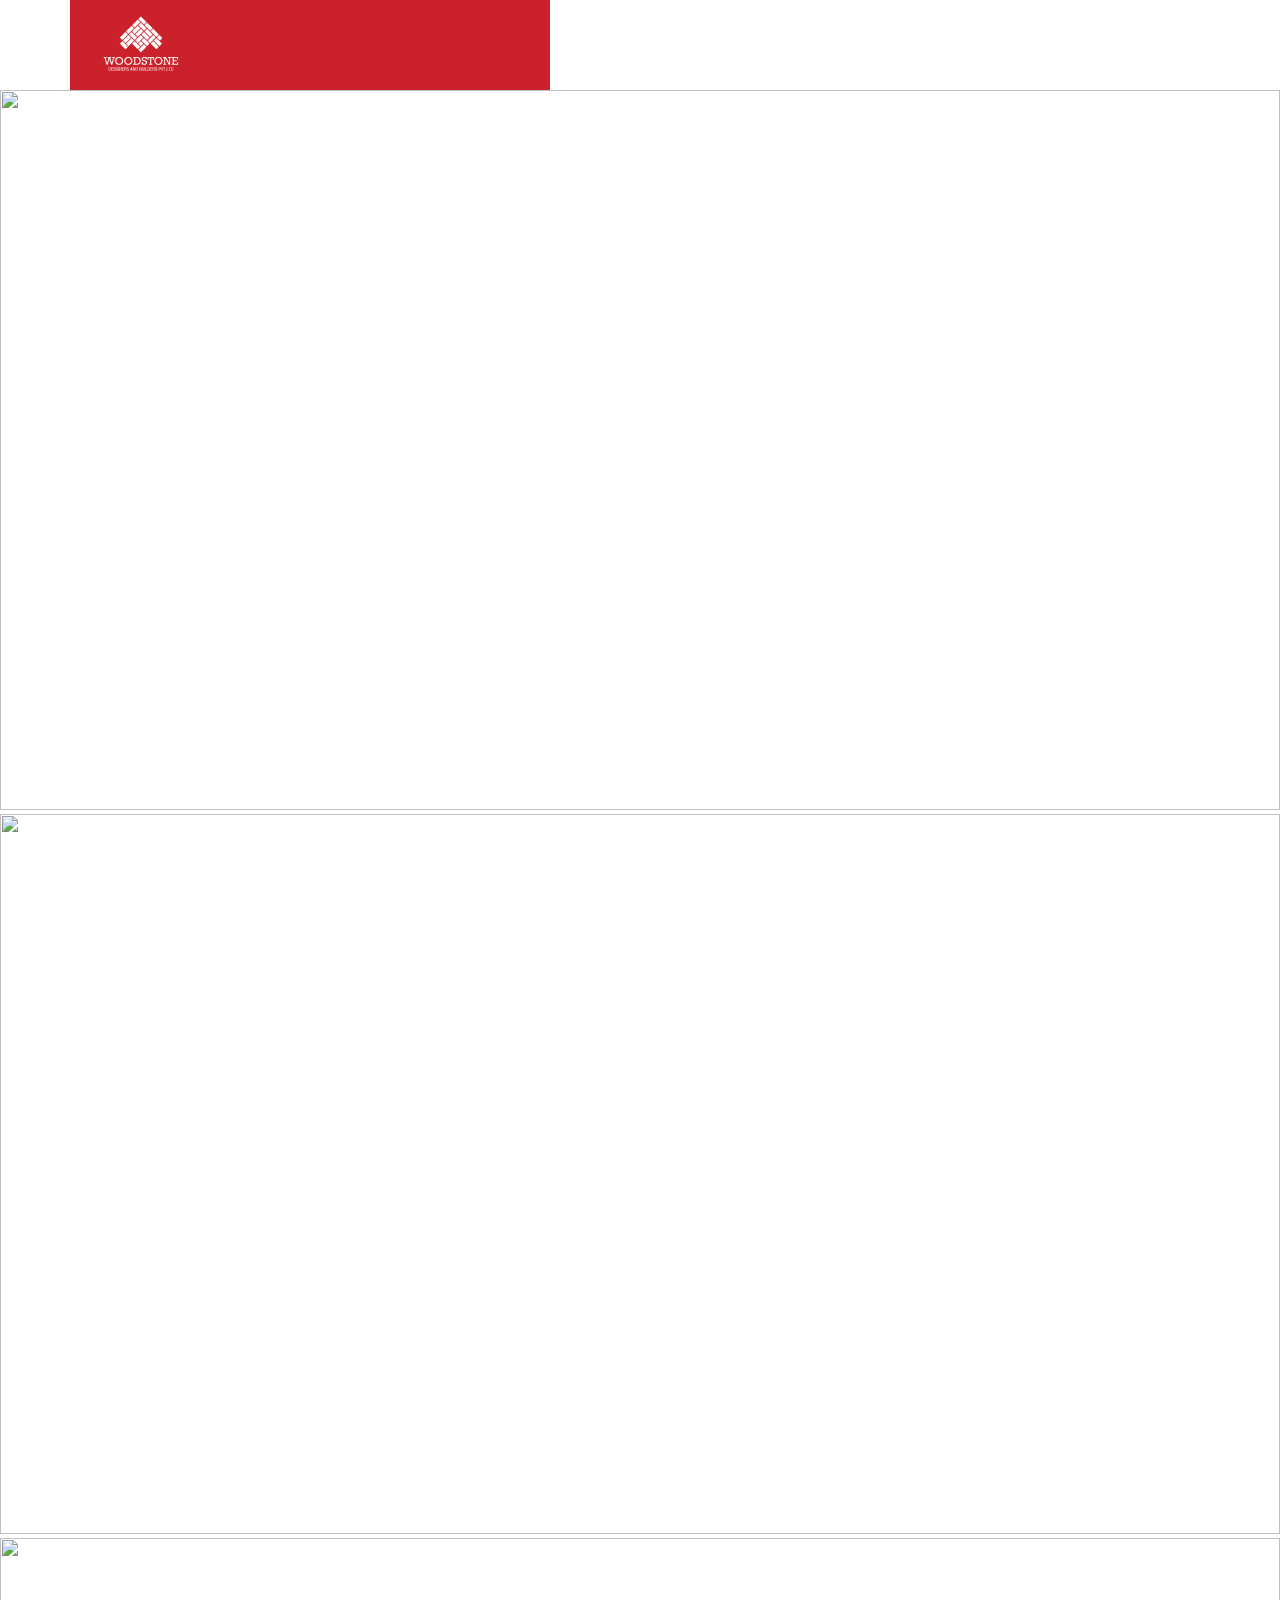
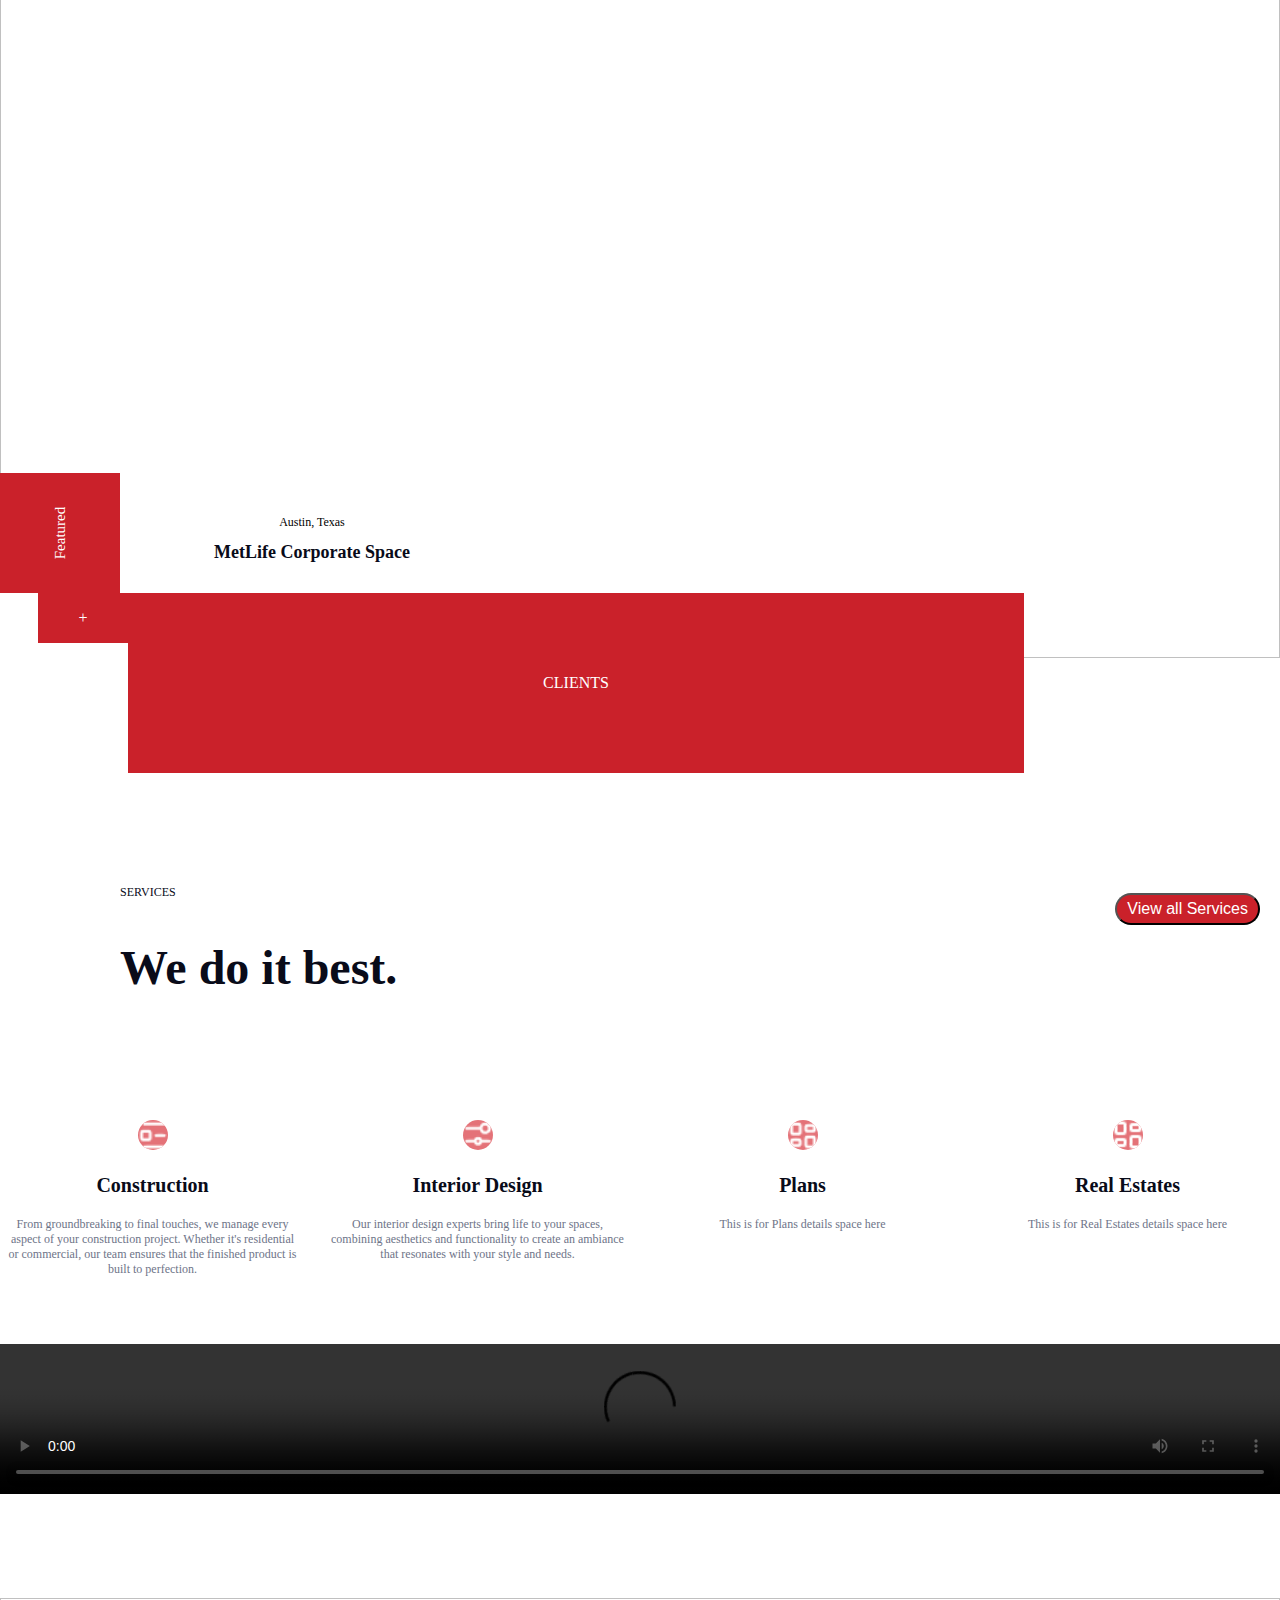
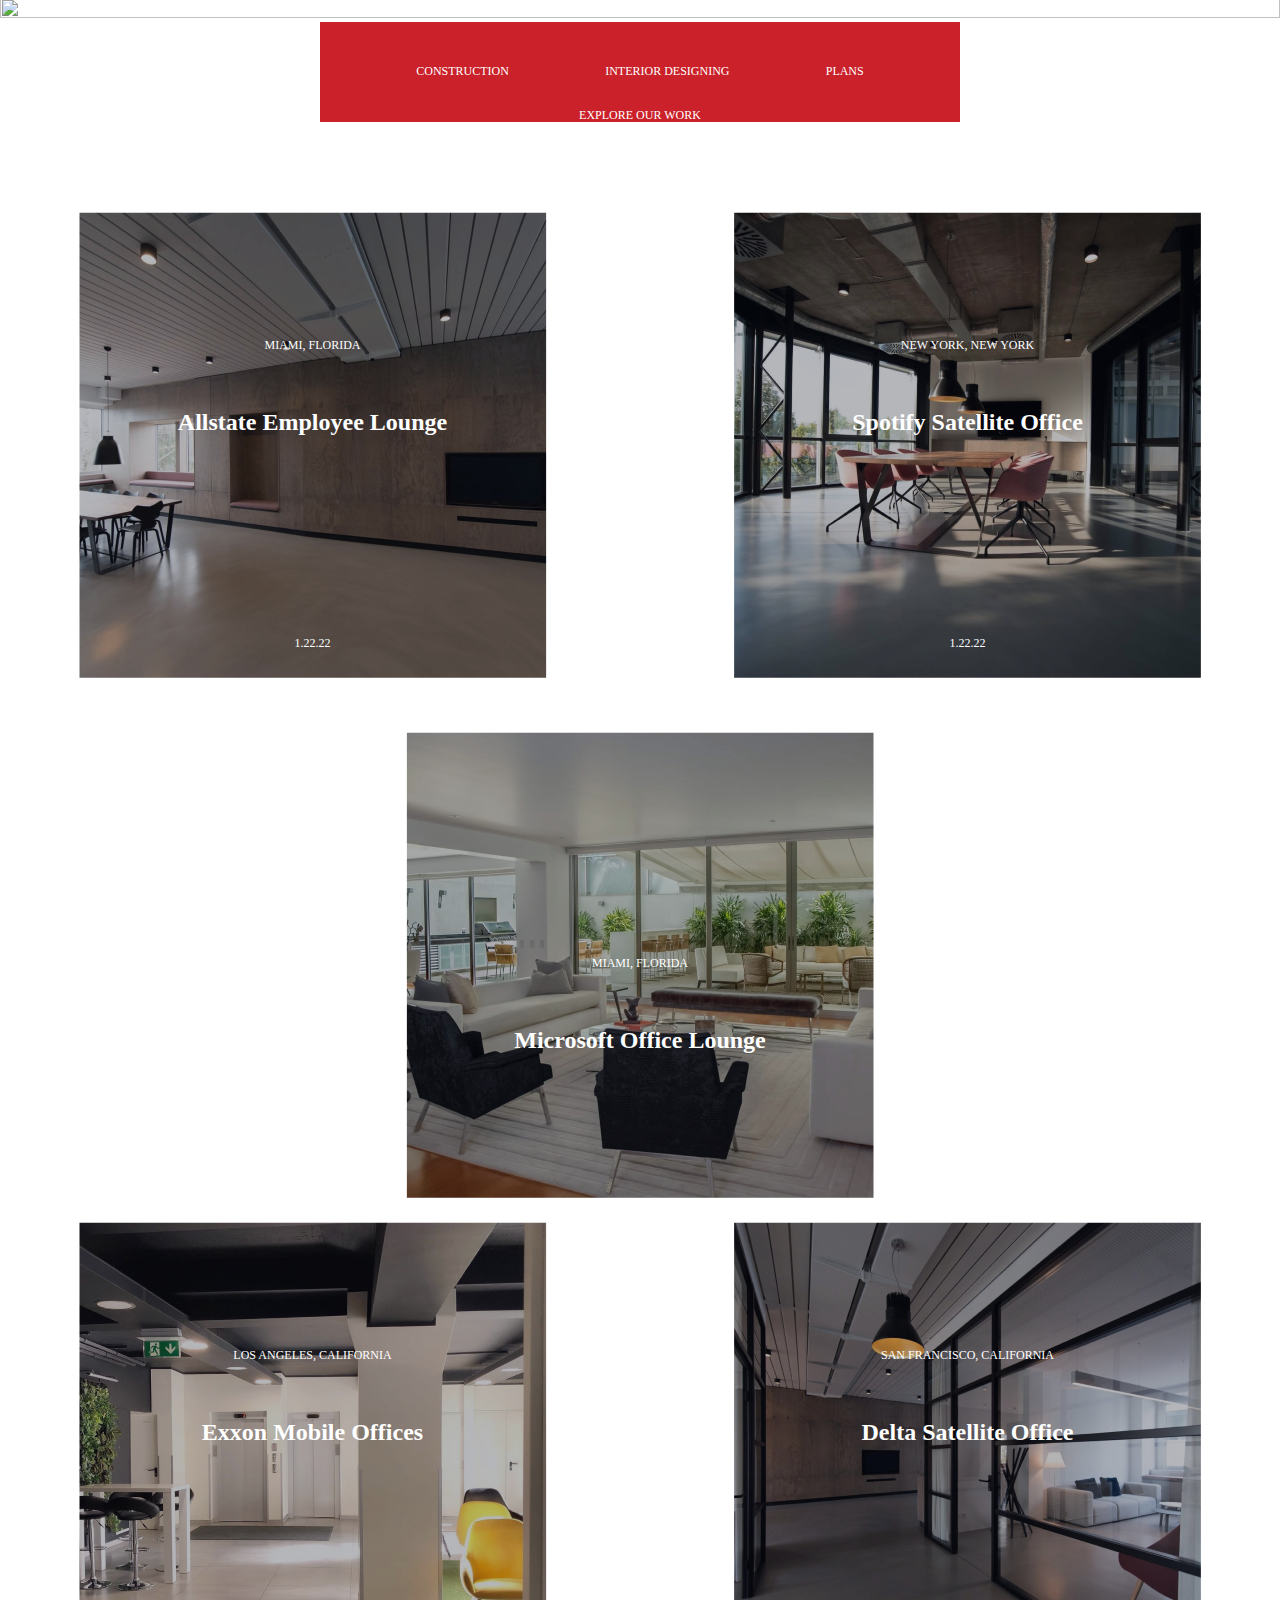
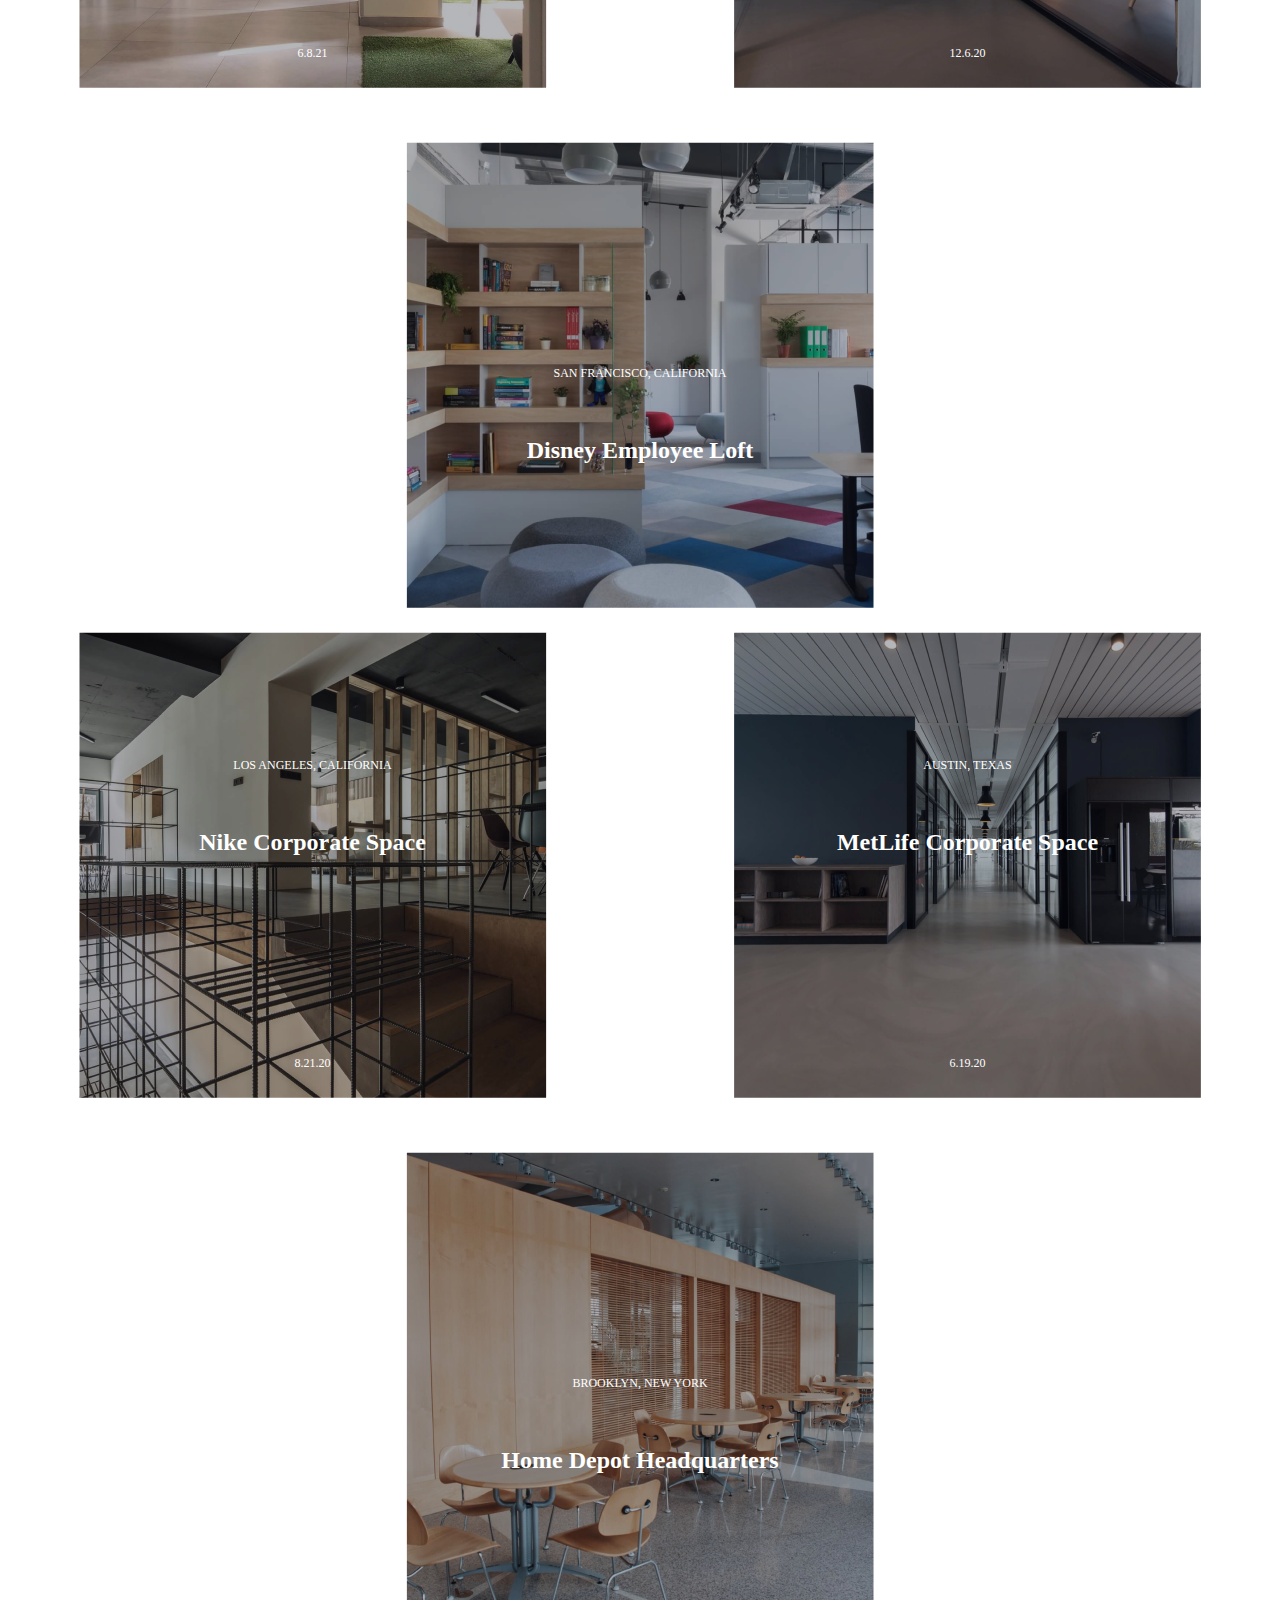
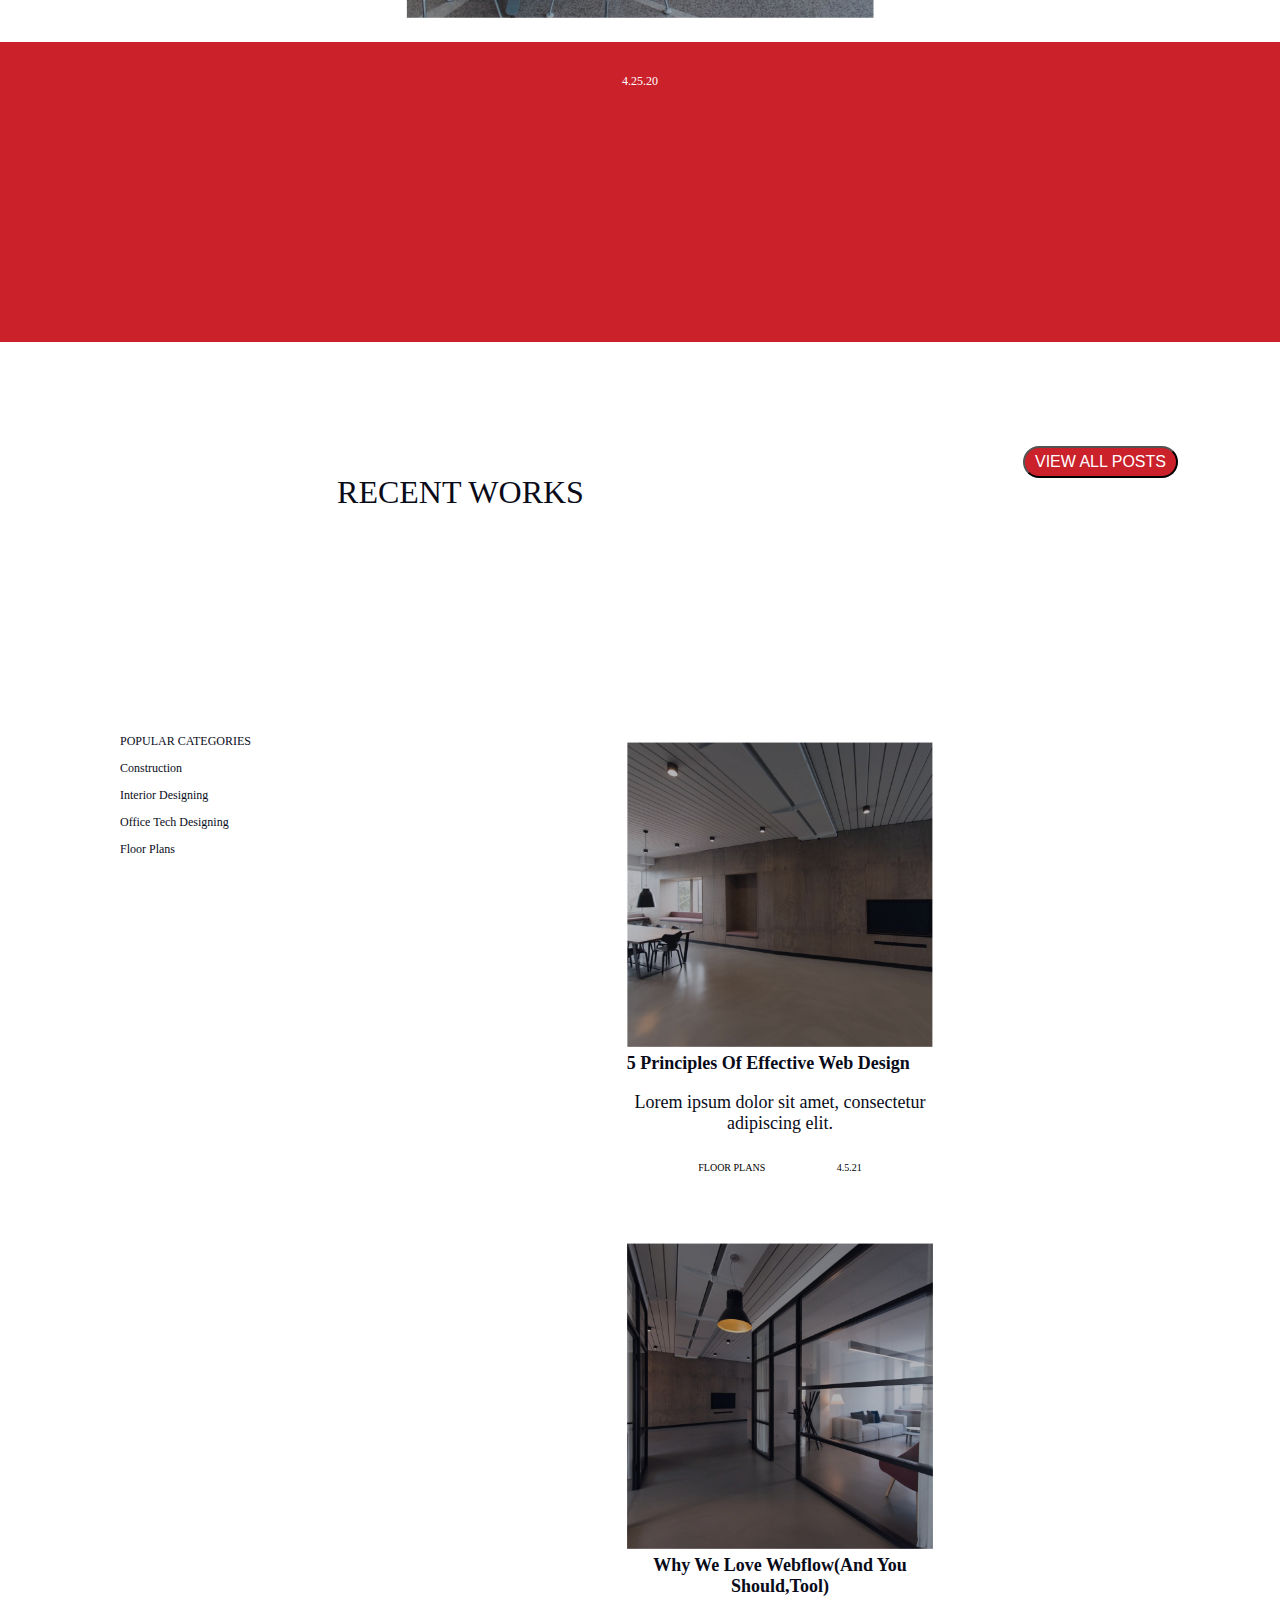
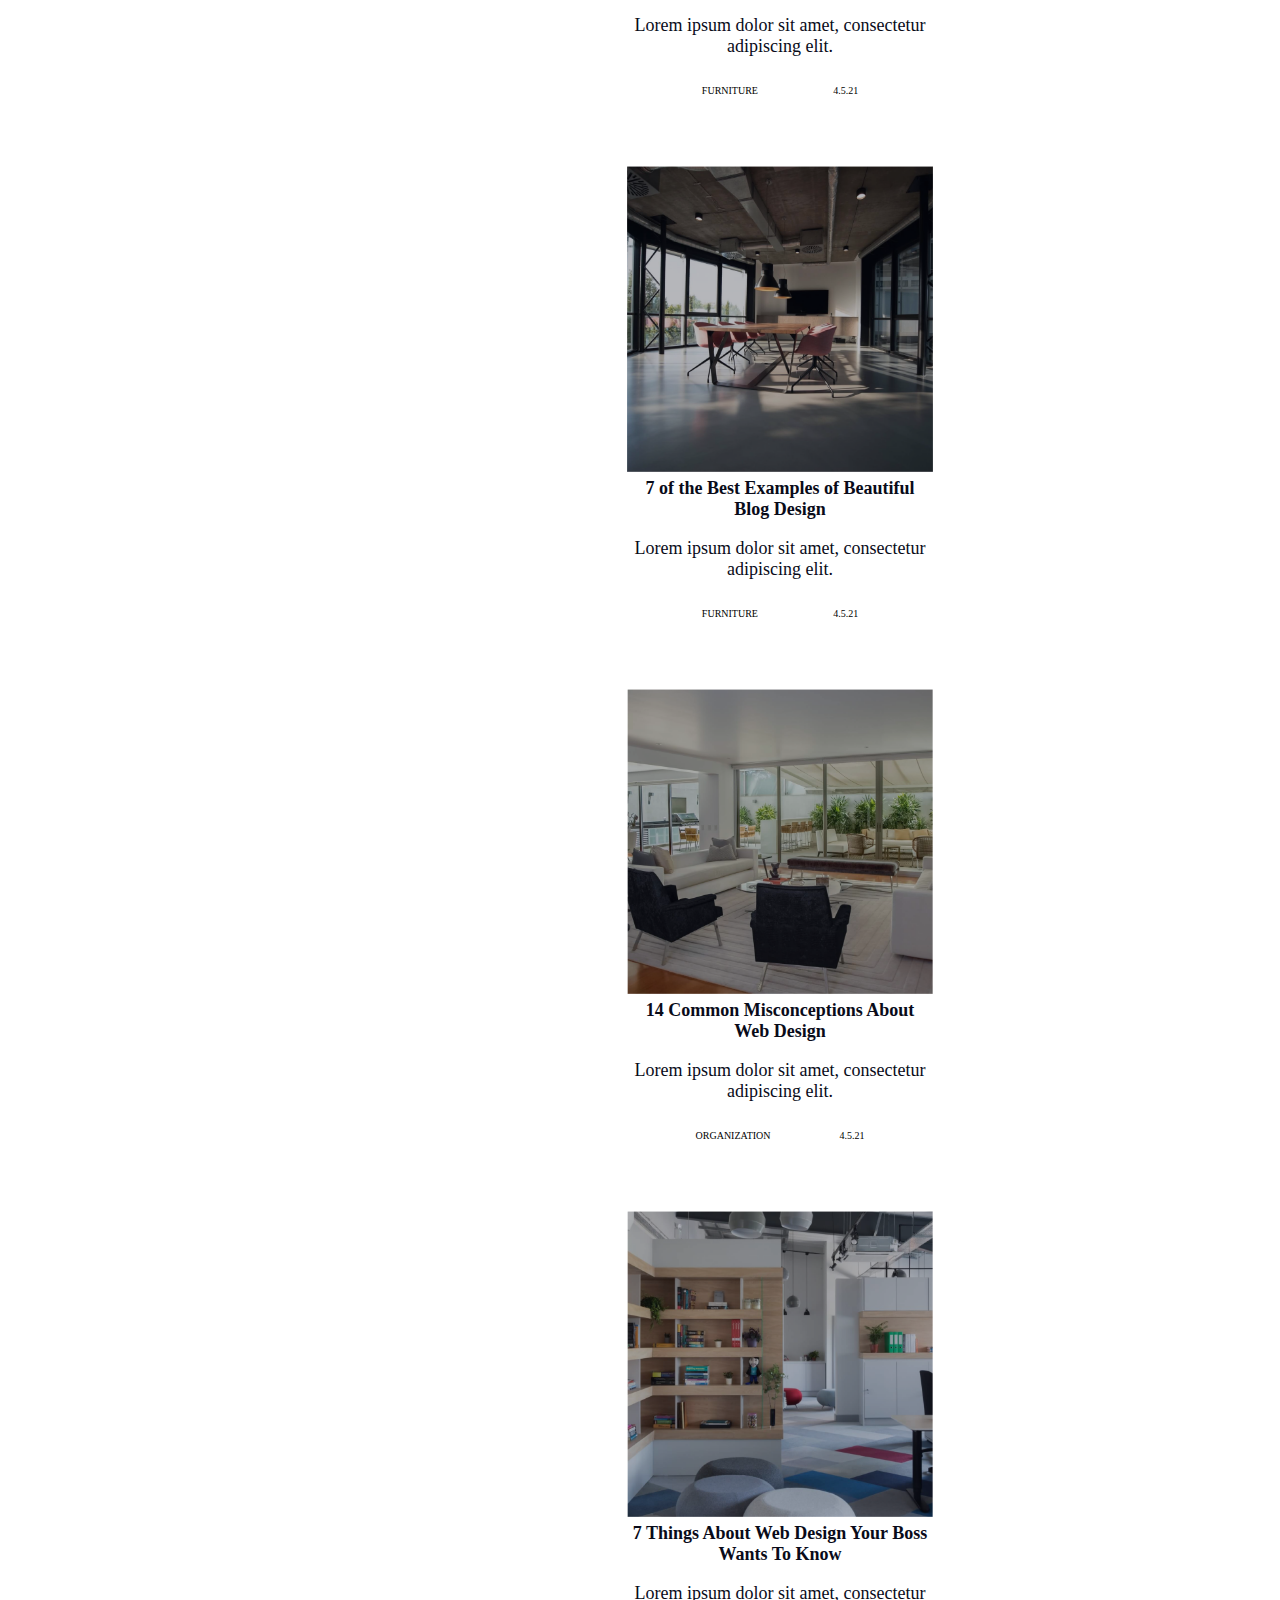
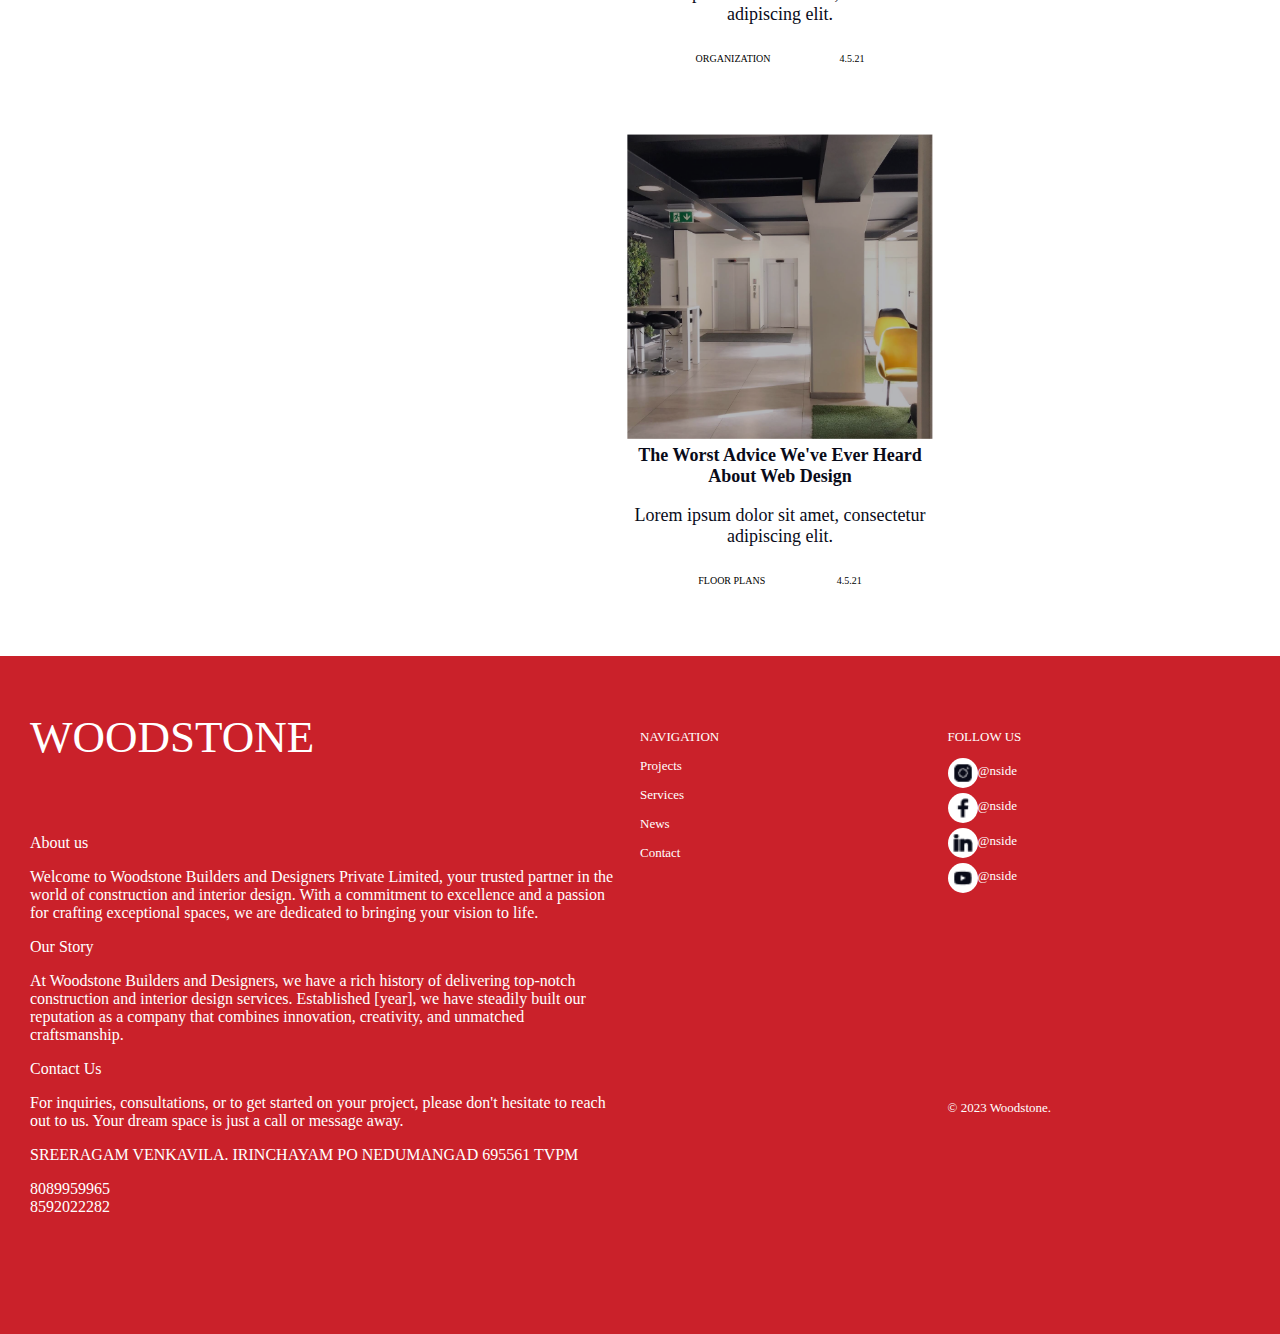
==== commit ad427a2f: "content & small section" ====
--- a/Design/index.html
+++ b/Design/index.html
@@ -4,7 +4,7 @@
 <head>
     <meta charset='utf-8'>
     <meta http-equiv='X-UA-Compatible' content='IE=edge'>
-    <title>Page Title</title>
+    <title>Wood Stone</title>
     <meta name='viewport' content='width=device-width, initial-scale=1'>
     <link rel='stylesheet' type='text/css' media='screen' href='main.css'>
     <script src='main.js'></script>
@@ -18,17 +18,17 @@
 <body>
     <div class="header">
         <div class="icon">
-            <div class="icon-image"> <img src="/assets/logo 2 2.png" alt=""></div>
+            <div class="icon-image"><img src="/assets/logo 2 2.png" alt=""></div>
             <div class="icon-text"></div>
         </div>
         <div class="menuContainer">
             <ul class="menu-list">
-                <li class="menu"><a href="services">Services</a></li>
-                <li class="menu"><a href="projects">Projects</a></li>
-                <li class="menu"><a href="contact">Contact</a></li>
+                <li class="menu"><a href="./index.html">Home</a></li>
+                <li class="menu"><a href="./Service/service.html">Services</a></li>
+                <li class="menu"><a href="./Projects/projects.html">Projects</a></li>
+                <li class="menu"><a href="#contact-us">Contact</a></li>
             </ul>
         </div>
-
     </div>
     <div id="carouselExampleAutoplaying" class="carousel slide" data-bs-ride="carousel">
         <div class="carousel-inner">
@@ -36,15 +36,27 @@
                 <img class="carousel-image "
                     src="https://www.mcdonaldjoneshomes.com.au/sites/default/files/inline-images/Interior-Design-Trends.jpg"
                     alt="">
+                    <div class="carousel-caption">
+                        <p>INSIDE INNOVATION</p>
+                        <h1>Interior design<span class="second-line">that matters.</span></h1>
+                    </div>
             </div>
             <div class="carousel-item active">
                 <img class="carousel-image"
                     src="https://www.hindustantimes.com/ht-img/img/2023/07/07/1600x900/spacejoy-8Y8U9fduILs-unsplash_1688704632311_1688704637827.jpg"
                     alt="">
+                    <div class="carousel-caption">
+                        <p>INSIDE INNOVATION</p>
+                        <h1>Interior design<span class="second-line">that matters.</span></h1>
+                    </div>
             </div>
             <div class="carousel-item">
                 <img class="carousel-image" src="https://www.decorpot.com/images/interior-designers-in-hyderabad.jpg"
                     alt="">
+                    <div class="carousel-caption">
+                        <p>INSIDE INNOVATION</p>
+                        <h1>Interior design<span class="second-line">that matters.</span></h1>
+                    </div>
             </div>
         </div>
 
@@ -59,7 +71,7 @@
             <span class="visually-hidden">Next</span>
         </button>
 
-    </div>
+    </div>  
     <div class="headerbottom">
         <div class="box1">
             Featured
@@ -98,13 +110,13 @@
             <img src="/assets/pic4.png">
             <div class="icontext">
                 <h3>Construction</h3>
-                <p>This is for Construction details space here</p>
+                <p>From groundbreaking to final touches, we manage every aspect of your construction project. Whether it's residential or commercial, our team ensures that the finished product is built to perfection.</p>
             </div>
         </div>
         <div class="symbol">
             <img src="/assets/pic3.png">
             <h3>Interior Design</h3>
-            <p>This is for Interior Design details space here</p>
+            <p>Our interior design experts bring life to your spaces, combining aesthetics and functionality to create an ambiance that resonates with your style and needs.</p>
         </div>
         <div class="symbol">
             <img src="/assets/pic2.png">
@@ -125,7 +137,7 @@
         </video>
     </div>
     <div class="explore">
-        <img src="/assets/office1.jpg">
+        <img src="/assets/night-architecture-outdoors-dusk-building-exterior-tree-grass-illuminated-generative-ai.jpg">
         <div class="exp1">
             <p>EXPLORE OUR WORK</p>
             <h3>See what we can do together.</h3>
@@ -249,7 +261,7 @@
     <div class="works">
         <div class="recent-works">
             <div class="recent">
-                <b>RECENT WORKS</b>
+                <p>RECENT WORKS</p>
             </div>
             <div class="recent-style">
                 <button>VIEW ALL POSTS</button>
@@ -273,7 +285,7 @@
                     </div>
                     <div class="work1-content1">
                         <div class="work1-content1-text1">
-                            <p>5 Principles Of Effective Web Design</p>
+                            <b>5 Principles Of Effective Web Design</b>
                             <p>Lorem ipsum dolor sit amet, consectetur adipiscing elit.</p>
 
                         </div>
@@ -281,7 +293,7 @@
                             <p>FLOOR PLANS</p>
                             <p>4.5.21</p>
                         </div>
-                        
+
 
                     </div>
                 </div>
@@ -291,7 +303,7 @@
                     </div>
                     <div class="work2-content2">
                         <div class="work2-content2-text1">
-                            <p>Why We Love Webflow(And You Should,Tool)</p>
+                            <b>Why We Love Webflow(And You Should,Tool)</b>
                             <p>Lorem ipsum dolor sit amet, consectetur adipiscing elit.</p>
 
                         </div>
@@ -299,8 +311,6 @@
                             <p>FURNITURE</p>
                             <p>4.5.21</p>
                         </div>
-                        
-
                     </div>
                 </div>
                 <div class="work3">
@@ -309,7 +319,7 @@
                     </div>
                     <div class="work3-content3">
                         <div class="work3-content3-text1">
-                            <p>7 of the Best Examples of Beautiful Blog Design</p>
+                            <b>7 of the Best Examples of Beautiful Blog Design</b>
                             <p>Lorem ipsum dolor sit amet, consectetur adipiscing elit.</p>
 
                         </div>
@@ -318,8 +328,6 @@
                             <p>4.5.21</p>
 
                         </div>
-                        
-
                     </div>
                 </div>
                 <div class="work4">
@@ -328,7 +336,7 @@
                     </div>
                     <div class="work4-content4">
                         <div class="work4-content4-text1">
-                            <p>14 Common Misconceptions About Web Design</p>
+                            <b>14 Common Misconceptions About Web Design</b>
                             <p>Lorem ipsum dolor sit amet, consectetur adipiscing elit.</p>
 
                         </div>
@@ -337,8 +345,6 @@
                             <p>4.5.21</p>
 
                         </div>
-                        
-
                     </div>
                 </div>
                 <div class="work5">
@@ -347,7 +353,7 @@
                     </div>
                     <div class="work5-content5">
                         <div class="work5-content5-text1">
-                            <p>7 Things About Web Design Your Boss Wants To Know</p>
+                            <b>7 Things About Web Design Your Boss Wants To Know</b>
                             <p>Lorem ipsum dolor sit amet, consectetur adipiscing elit.</p>
 
                         </div>
@@ -356,7 +362,6 @@
                             <p>4.5.21</p>
 
                         </div>
-                        
                     </div>
                 </div>
                 <div class="work6">
@@ -365,7 +370,7 @@
                     </div>
                     <div class="work6-content6">
                         <div class="work6-content6-text1">
-                            <p>The Worst Advice We've Ever Heard About Web Design</p>
+                            <b>The Worst Advice We've Ever Heard About Web Design</b>
                             <p>Lorem ipsum dolor sit amet, consectetur adipiscing elit.</p>
 
                         </div>
@@ -374,19 +379,72 @@
                             <p>4.5.21</p>
 
                         </div>
-            
-
-                    </div>
-                </div>
-
-            </div>
-        </div>
-
-    </div>
-
-
-
-
+                    </div>
+                </div>
+            </div>
+        </div>
+        <div class="about-us" id="contact-us">
+            <div class="about1-about1">
+                <div class="about-back1">
+                    <p>WOODSTONE</p>
+                </div>
+                <div class="about-back2">
+                    <p>About us</p>
+                    <p>Welcome to Woodstone Builders and Designers Private Limited, your trusted partner in the world of construction and interior design. With a commitment to excellence and a passion for crafting exceptional spaces, we are dedicated to bringing your vision to life. </p>
+                    <p>Our Story</p>
+                    <p>At Woodstone Builders and Designers, we have a rich history of delivering top-notch construction and interior design services. Established [year], we have steadily built our reputation as a company that combines innovation, creativity, and unmatched craftsmanship.</p>
+                    <p>Contact Us</p>
+                    <p>For inquiries, consultations, or to get started on your project, please don't hesitate to reach out to us. Your dream space is just a call or message away. </p>
+                    <p>SREERAGAM
+                        VENKAVILA.
+                        IRINCHAYAM PO
+                        NEDUMANGAD
+                        695561
+                        TVPM</p>
+                    <p> 8089959965<br/>
+                    8592022282</p>    
+                </div>
+            </div>
+            <div class="about-about">
+                <div class="about-back3">
+                    <p>NAVIGATION</p>
+                    <p>Projects</p>
+                    <p>Services</p>
+                    <p>News</p>
+                    <p>Contact</p>
+
+                </div>
+                <div class="about-back4">
+                    <p>FOLLOW US</p>
+                    <div class="about-us-img1">
+                        <div class="about-img1">
+                            <img src="/assets/insta.png">
+                        </div>
+                        <div class="about-margin1">@nside</div>
+                    </div>
+                    <div class="about-us-img2">
+                        <div class="about-img2">
+                            <img src="/assets/facebook.png">
+                        </div>
+                        <div class="about-margin2">@nside</div>
+                    </div>
+                    <div class="about-us-img3">
+                        <div class="about-img3">
+                            <img src="/assets/linkedin.png">
+                        </div>
+                        <div class="about-margin3">@nside</div>
+                    </div>
+                    <div class="about-us-img4">
+                        <div class="about-img4">
+                            <img src="/assets/youtube.png">
+                        </div>
+                        <div class="about-margin4">@nside</div>
+                    </div>
+                    <div style="width: 240px; height: 18px; color: white; font-size: 13px; font-family: Open Sans; font-weight: 400; line-height: 20px; word-wrap: break-word; margin-top: 200px;">© 2023 Woodstone.</div>
+                </div>
+            </div>
+        </div>
+    </div>
 </body>
 
 </html>--- a/Design/index.css
+++ b/Design/index.css
@@ -12,6 +12,40 @@
   flex-wrap: wrap;
 }
 
+.carousel-caption {
+  position: absolute;
+  top: 50%;
+  left: 50%;
+  transform: translate(-50%, -50%);
+  color: white;
+  padding: 10px;
+  text-align: center;
+  margin-left: 60px;
+}
+
+.carousel-caption h1,
+.carousel-caption p {
+  margin: 0;
+}
+
+.carousel-caption h1 {
+  margin-top: 25px;
+}
+
+.carousel-caption p {
+  font-family: Inter;
+  font-size: 12px;
+  margin-bottom: 60px;
+}
+
+.carousel-caption .second-line {
+  display: block;
+}
+
+.exp1 p {
+  font-size: 12px;
+}
+
 .header {
   display: flex;
   width: 100vw;
@@ -40,6 +74,11 @@
   justify-content: center;
   color: #FFF;
   margin-top: 35px;
+}
+
+.menu-list a {
+  text-decoration: none;
+  color: #FFF;
 }
 
 .menuContainer {
@@ -56,6 +95,7 @@
   color: white;
   margin-left: 15px;
   margin-right: 15px;
+  z-index: 1;
 }
 
 .headerbottom {
@@ -102,6 +142,17 @@
   flex-wrap: wrap;
 }
 
+.box2 p {
+  font-family: Inter;
+  font-size: 12px;
+}
+
+.box2 b {
+  color: #090B19;
+  font-family: Inter;
+  font-size: 18px;
+}
+
 .partner {
   display: flex;
   width: 100vw;
@@ -197,12 +248,51 @@
   font-size: 16px;
   margin: 4px 2px;
   cursor: pointer;
+  padding-left: 10px;
+  padding-right: 10px;
+  margin: 20px;
+
+}
+
+.service-list p {
+  font-family: Inter;
+  font-size: 12px;
+}
+
+.service-list h2 {
+  color: #090B19;
+  font-family: Inter;
+  font-size: 48px;
+}
+
+.icontext h3 {
+  color: #090B19;
+  font-family: Inter;
+  font-size: 20px;
+}
+
+.recent p {
+  color: #090B19;
+  font-family: Inter;
+  font-size: 32px;
 }
 
 .logo {
   display: grid;
   grid-template-columns: repeat(auto-fit, minmax(250px, 1fr));
   gap: 20px;
+}
+
+.symbol h3 {
+  color: #090B19;
+  font-family: Inter;
+  font-size: 20px;
+}
+
+.symbol p {
+  color: #6E7488;
+  font-family: Open Sans;
+  font-size: 12px;
 }
 
 .symbol {
@@ -240,8 +330,8 @@
 
 .explore img {
   margin-top: 100px;
-  width: 90%;
-  height: auto;
+  width: 100%;
+  height: 100%;
 }
 
 .details {
@@ -250,10 +340,11 @@
   display: flex;
   justify-content: space-evenly;
   background-color: #CA212A;
-  /* margin-left: 400px; */
   height: 100px;
   width: 50%;
   flex-wrap: wrap;
+  font-family: Inter;
+  font-size: 12px;
 }
 
 .exp1 {
@@ -282,6 +373,8 @@
 .service-but button {
   color: #FFF;
   border: 2px solid #FFF;
+  padding-left: 10px;
+  padding-right: 10px;
 }
 
 .exp1 h3 {
@@ -339,6 +432,19 @@
   text-align: center;
 }
 
+.allstate-content h6,
+.spotify-content h6,
+.microsoft-content h6,
+.exxon-content h6,
+.delta-content h6,
+.disney-content h6,
+.nike-content h6,
+.corporate-content h6,
+.home-content h6 {
+  font-family: Inter;
+  font-size: 24px;
+}
+
 .allstate-content p,
 .spotify-content p,
 .microsoft-content p,
@@ -348,7 +454,8 @@
 .nike-content p,
 .corporate-content p,
 .home-content p {
-  font-size: 10px;
+  font-family: Inter;
+  font-size: 12px;
 }
 
 .allstate-style,
@@ -361,20 +468,10 @@
 .corporate-style,
 .home-style {
   margin-top: 200px;
-}
-
-/* .allstate-style img,
-.spotify-style img,
-.microsoft-style img,
-.exxon-style img,
-.delta-style img,
-.disney-style img,
-.nike-style img,
-.corporate-style img,
-.home-style img{
-  max-width: 100%;
-  height: auto;
-} */
+  font-family: Inter;
+  font-size: 12px;
+}
+
 
 
 .border {
@@ -398,6 +495,7 @@
   border-radius: 20px;
   margin-top: 100px;
   margin-left: 120px;
+  margin: 100px;
 }
 
 .recent-works {
@@ -417,6 +515,8 @@
   font-size: 16px;
   margin: 4px 2px;
   cursor: pointer;
+  padding-left: 10px;
+  padding-right: 10px;
 }
 
 .popular-category {
@@ -427,26 +527,36 @@
 }
 
 .section1 {
-  flex: 1; 
+  flex: 1;
   padding: 20px;
   text-align: left;
+  margin: 100px;
+  color: #090B19;
+  font-family: Inter;
+  font-size: 12px;
+  margin-top: 20px;
+}
+
+
+.section2 {
+  flex: 2;
+  padding: 20px;
+  text-align: center;
   margin: 10px;
-}
-
-.section2 {
-  flex: 2; 
-  padding: 20px;
-  text-align: center;
-  margin: 10px;
-  display: flex;
-  flex-wrap: wrap; 
+  display: flex;
+  flex-wrap: wrap;
   justify-content: space-between;
   padding: 20px;
   text-align: center;
   margin: 10px;
 }
 
-.work1, .work2, .work3, .work4, .work5, .work6 {
+.work1,
+.work2,
+.work3,
+.work4,
+.work5,
+.work6 {
   flex: 0 0 calc(50% - 20px);
   display: flex;
   flex-wrap: wrap;
@@ -456,32 +566,32 @@
   margin: 10px;
 }
 
-.section2 .work1 .recent-image1 img{
+.section2 .work1 .recent-image1 img {
   width: 100%;
   height: auto;
 }
 
-.section2 .work2 .recent-image2 img{
+.section2 .work2 .recent-image2 img {
   width: 100%;
   height: auto;
 }
 
-.section2 .work3 .recent-image3 img{
+.section2 .work3 .recent-image3 img {
   width: 100%;
   height: auto;
 }
 
-.section2 .work4 .recent-image4 img{
+.section2 .work4 .recent-image4 img {
   width: 100%;
   height: auto;
 }
 
-.section2 .work5 .recent-image5 img{
+.section2 .work5 .recent-image5 img {
   width: 100%;
   height: auto;
 }
 
-.section2 .work6 .recent-image6 img{
+.section2 .work6 .recent-image6 img {
   width: 100%;
   height: auto;
 }
@@ -491,6 +601,9 @@
   flex-wrap: wrap;
   font-size: 15px;
   text-align: center;
+  color: #090B19;
+  font-family: Inter;
+  font-size: 18px;
 }
 
 .section2 .work1 .work1-content1 .work1-content1-text2 {
@@ -498,6 +611,7 @@
   display: flex;
   flex-wrap: wrap;
   justify-content: space-evenly;
+
 }
 
 .section2 .work2 .work2-content2 .work2-content2-text1 {
@@ -505,6 +619,9 @@
   flex-wrap: wrap;
   font-size: 15px;
   text-align: center;
+  color: #090B19;
+  font-family: Inter;
+  font-size: 18px;
 }
 
 .section2 .work2 .work2-content2 .work2-content2-text2 {
@@ -519,6 +636,9 @@
   flex-wrap: wrap;
   font-size: 15px;
   text-align: center;
+  color: #090B19;
+  font-family: Inter;
+  font-size: 18px;
 }
 
 .section2 .work3 .work3-content3 .work3-content3-text2 {
@@ -533,6 +653,9 @@
   flex-wrap: wrap;
   font-size: 15px;
   text-align: center;
+  color: #090B19;
+  font-family: Inter;
+  font-size: 18px;
 }
 
 .section2 .work4 .work4-content4 .work4-content4-text2 {
@@ -547,6 +670,9 @@
   flex-wrap: wrap;
   font-size: 15px;
   text-align: center;
+  color: #090B19;
+  font-family: Inter;
+  font-size: 18px;
 }
 
 .section2 .work5 .work5-content5 .work5-content5-text2 {
@@ -561,6 +687,9 @@
   flex-wrap: wrap;
   font-size: 15px;
   text-align: center;
+  color: #090B19;
+  font-family: Inter;
+  font-size: 18px;
 }
 
 .section2 .work6 .work6-content6 .work6-content6-text2 {
@@ -568,6 +697,158 @@
   display: flex;
   flex-wrap: wrap;
   justify-content: space-evenly;
+}
+
+.about-us {
+  position: relative;
+  display: flex;
+  flex-wrap: wrap;
+  background-color: #CA212A;
+  width: 100%;
+  height: auto;
+}
+
+.about-back1,
+.about-back2,
+.about-back3,
+.about-back4 {
+  width: 100%;
+}
+
+.about-back1 {
+  top: 20%;
+  margin-left: 20px;
+  font-size: 45px;
+  color: #FFF;
+  padding: 10px;
+}
+
+.about-back2 {
+  top: 50%;
+  color: #FFF;
+  margin-left: 30px;
+  width: auto;
+}
+
+.about-back3 {
+  top: 0;
+  left: 50%;
+  width: 50%;
+  height: 100%;
+  margin-top: 35px;
+  color: #FFF;
+  font-size: small;
+}
+
+.about-back4 {
+  top: 0;
+  left: 50%;
+  width: 50%;
+  height: 100%;
+  margin-top: 35px;
+  color: #FFF;
+  font-size: small;
+}
+
+.about-back4 img {
+  width: 20px;
+  height: 20px;
+}
+
+.about-about {
+  display: flex;
+  flex-direction: column;
+  align-items: center;
+  /* Horizontally center the content */
+  justify-content: center;
+}
+
+.about1-about1,
+.about-about {
+  flex: 1;
+  flex-wrap: wrap;
+}
+
+.about-img1 {
+  width: 30px;
+  /* Adjust the size as needed */
+  height: 30px;
+  /* Adjust the size as needed */
+  background-color: white;
+  border-radius: 50%;
+  /* Makes the container circular */
+  display: flex;
+  justify-content: center;
+  align-items: center;
+  margin-bottom: 5px;
+}
+
+.about-img2 {
+  width: 30px;
+  /* Adjust the size as needed */
+  height: 30px;
+  /* Adjust the size as needed */
+  background-color: white;
+  border-radius: 50%;
+  /* Makes the container circular */
+  display: flex;
+  justify-content: center;
+  align-items: center;
+  margin-bottom: 5px;
+
+}
+
+.about-img3 {
+  width: 30px;
+  height: 30px;
+  background-color: white;
+  border-radius: 50%;
+  display: flex;
+  justify-content: center;
+  align-items: center;
+  margin-bottom: 5px;
+}
+
+.about-img4 {
+  width: 30px;
+  height: 30px;
+  background-color: white;
+  border-radius: 50%;
+  display: flex;
+  justify-content: center;
+  align-items: center;
+  margin-bottom: 5px;
+}
+
+.about-us-img1,
+.about-us-img2,
+.about-us-img3,
+.about-us-img4 {
+  display: flex;
+  flex-wrap: wrap;
+}
+
+.about-about {
+  display: flex;
+  align-items: center;
+  justify-content: center;
+  height: auto;
+  width: 100%;
+  margin: 25px;
+}
+
+.about-margin1,
+.about-margin2,
+.about-margin3,
+.about-margin4 {
+  margin-top: 5px;
+}
+
+
+
+
+#contact-us {
+  scroll-behavior: smooth;
 }
 
 @media only screen and (max-width: 480px) {
@@ -662,7 +943,7 @@
   .row1,
   .row2,
   .row3 {
-    flex-direction: column;
+    flex-wrap: wrap;
     gap: 10px;
   }
 
@@ -670,7 +951,18 @@
     flex-direction: column;
   }
 
-  .work1, .work2, .work3, .work4, .work5, .work6 {
+  .work1,
+  .work2,
+  .work3,
+  .work4,
+  .work5,
+  .work6 {
     flex: 0 0 calc(100% - 20px);
   }
+
+  .img-main {
+    display: flex;
+    flex-wrap: wrap;
+    margin-top: 80px;
+  }
 }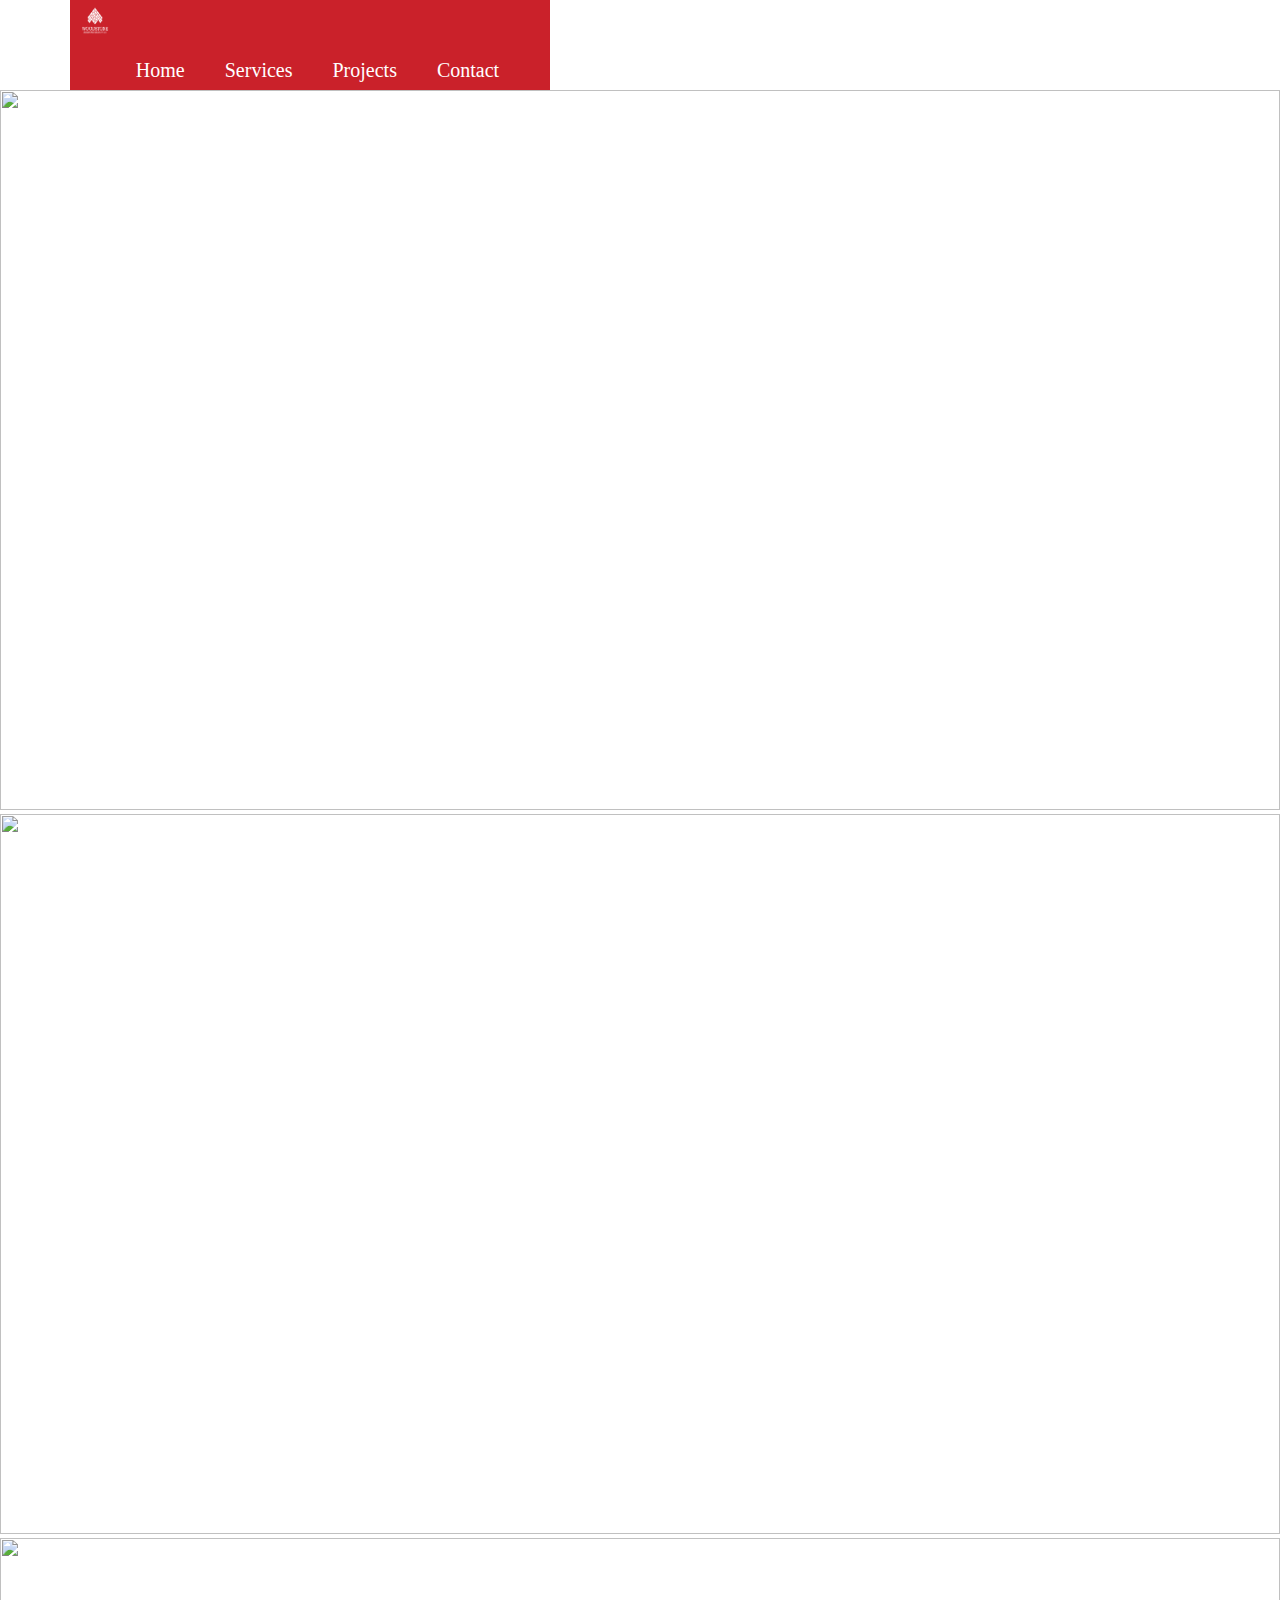
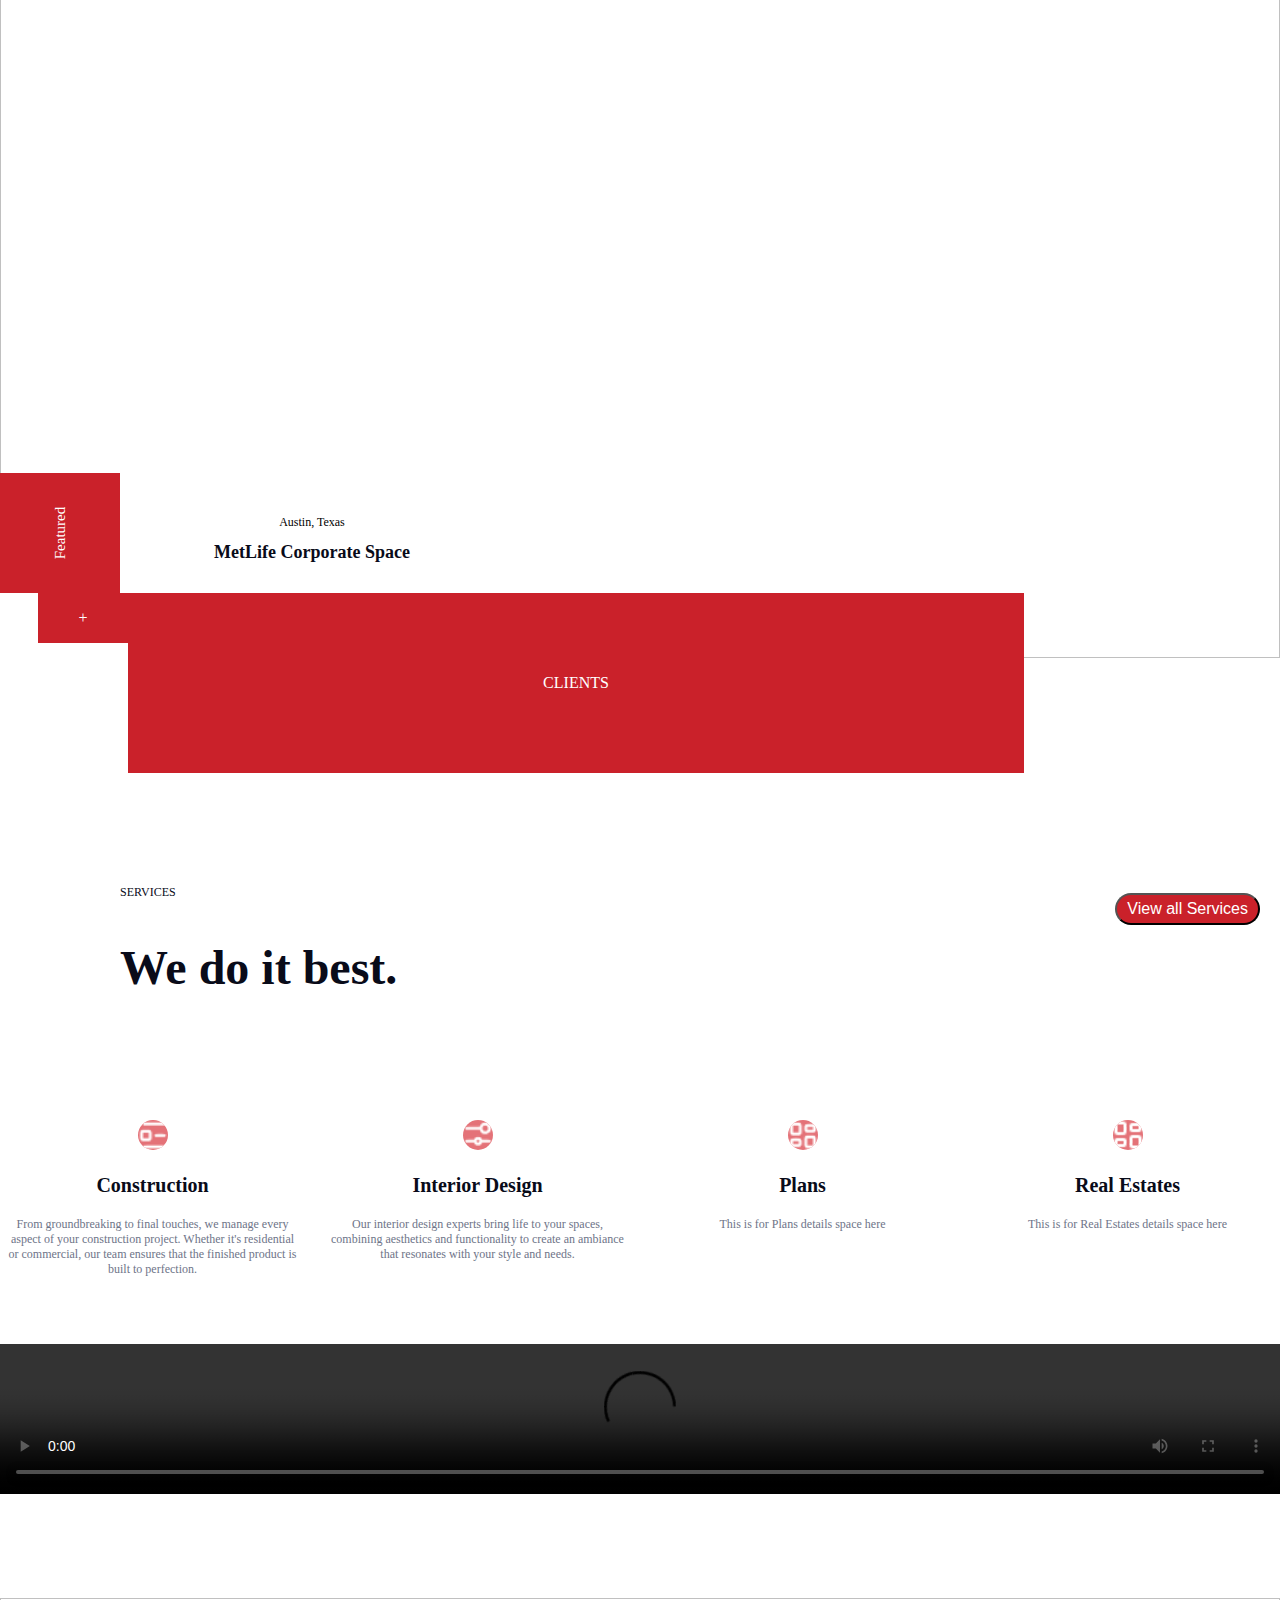
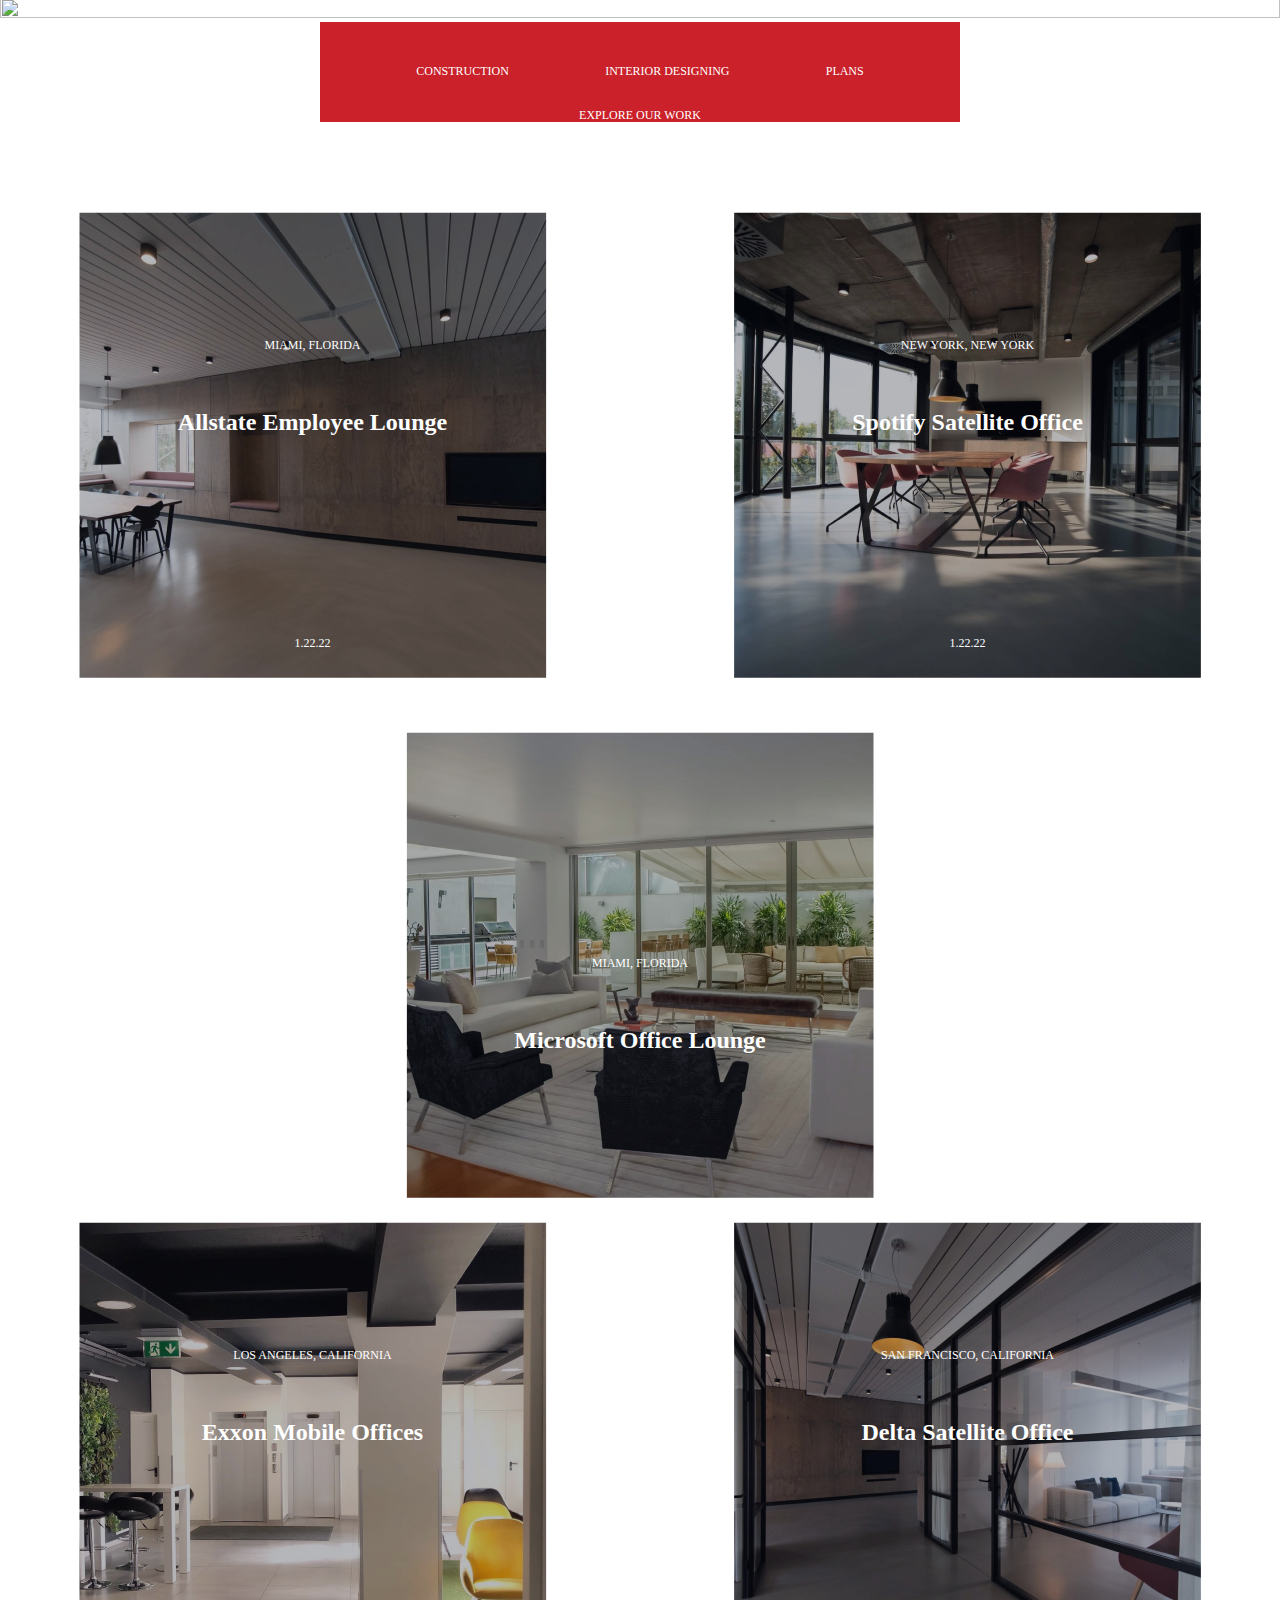
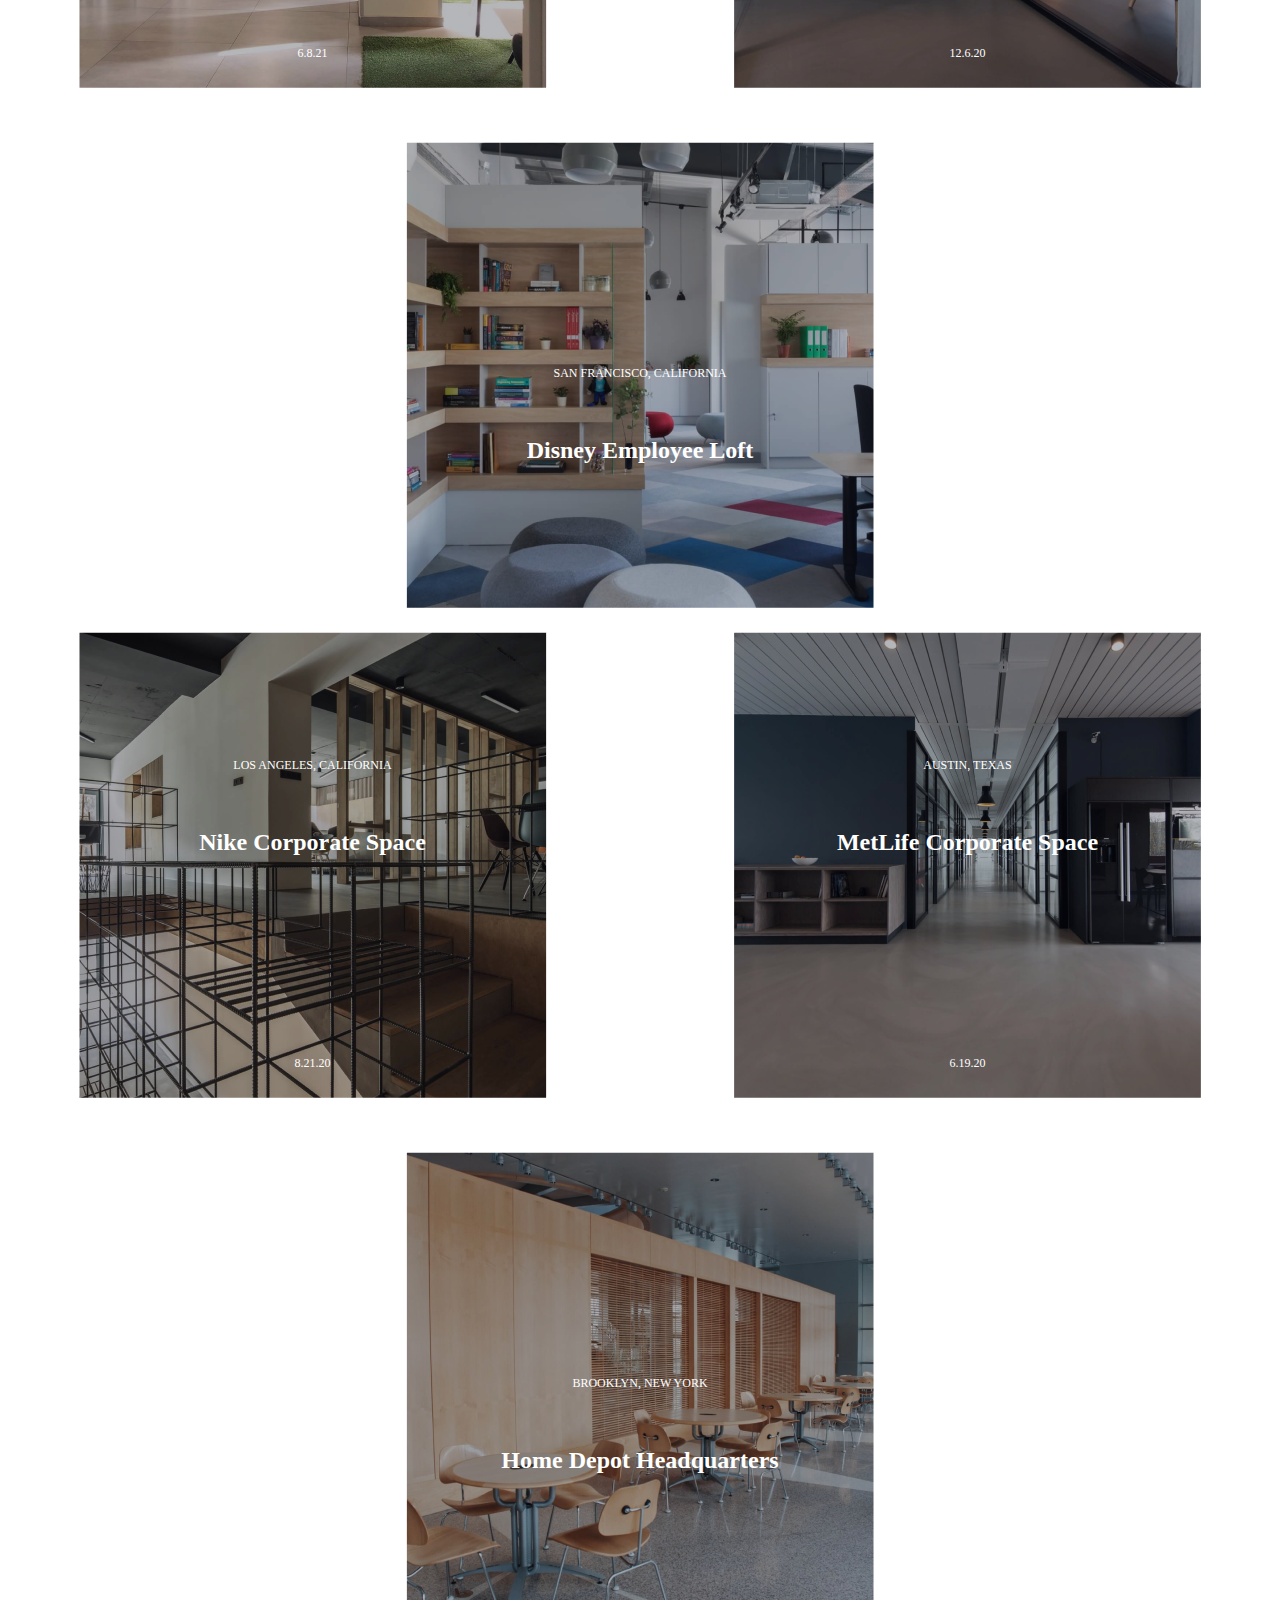
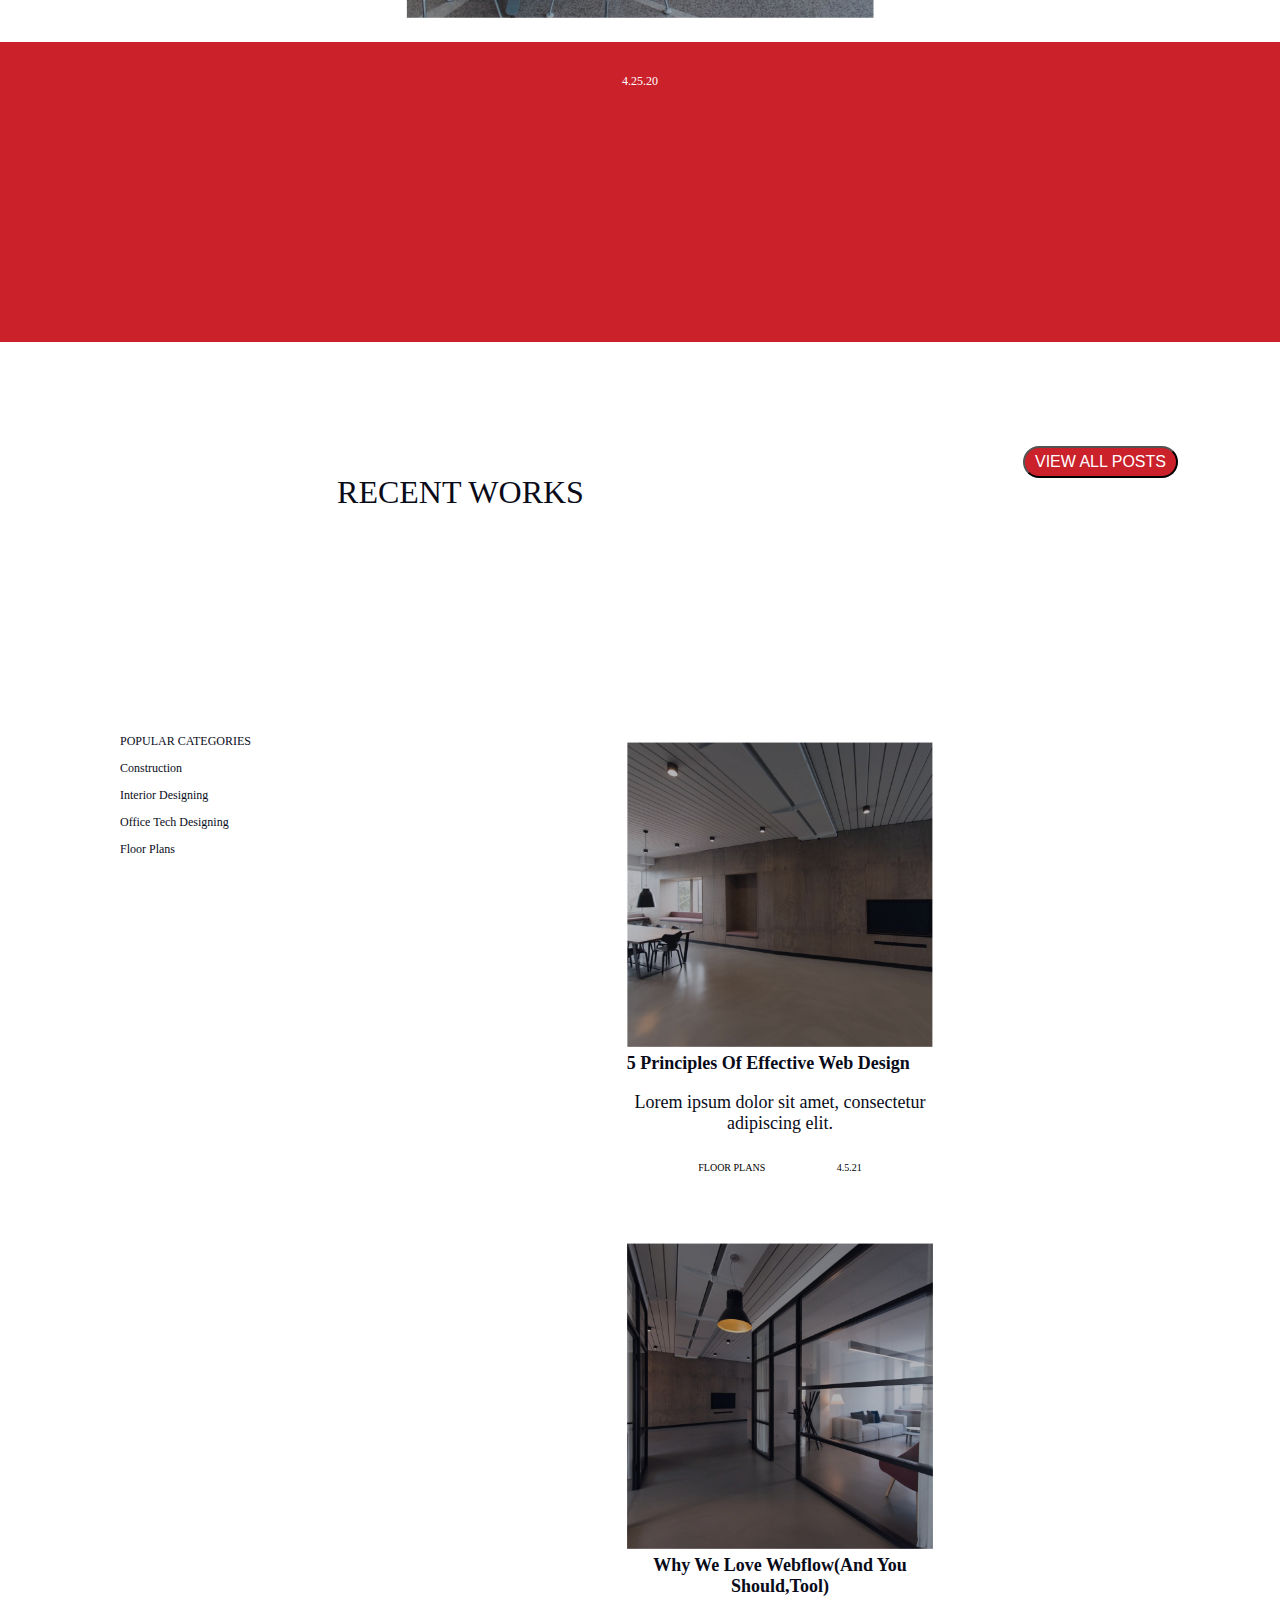
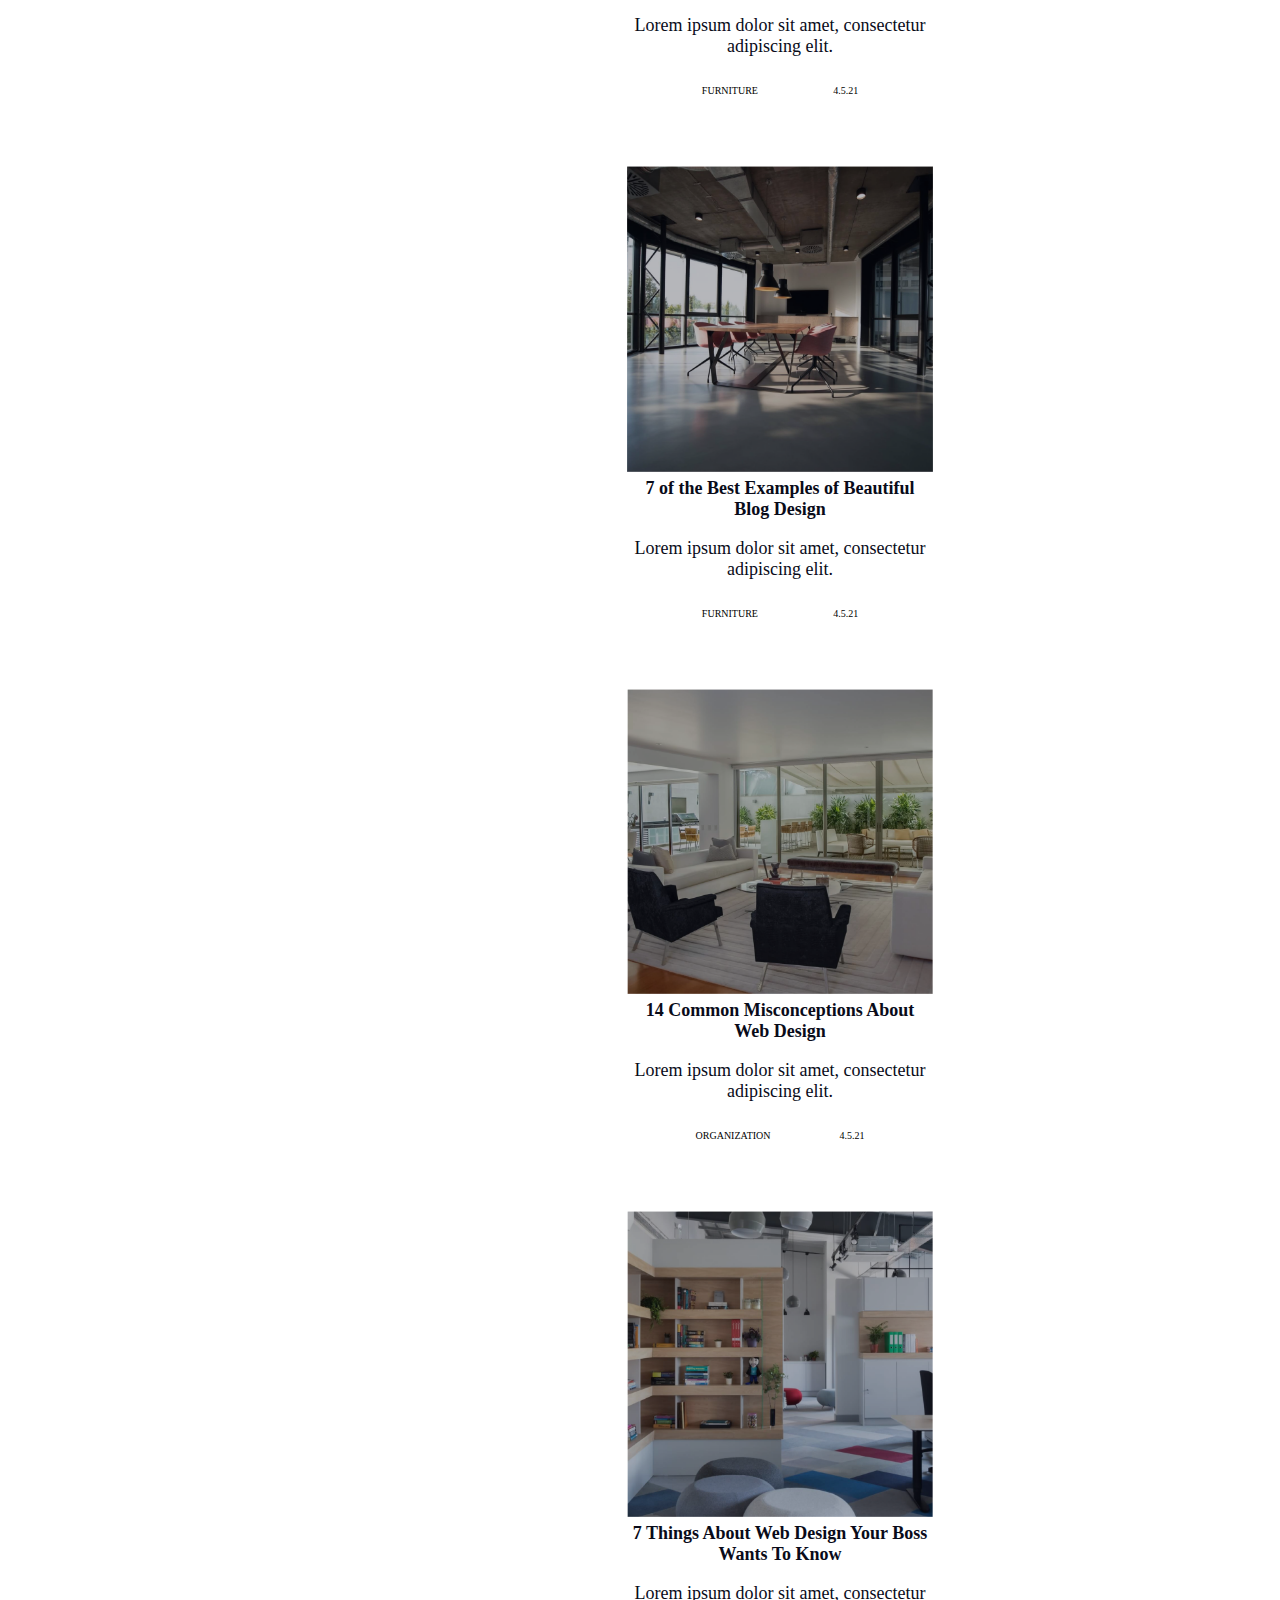
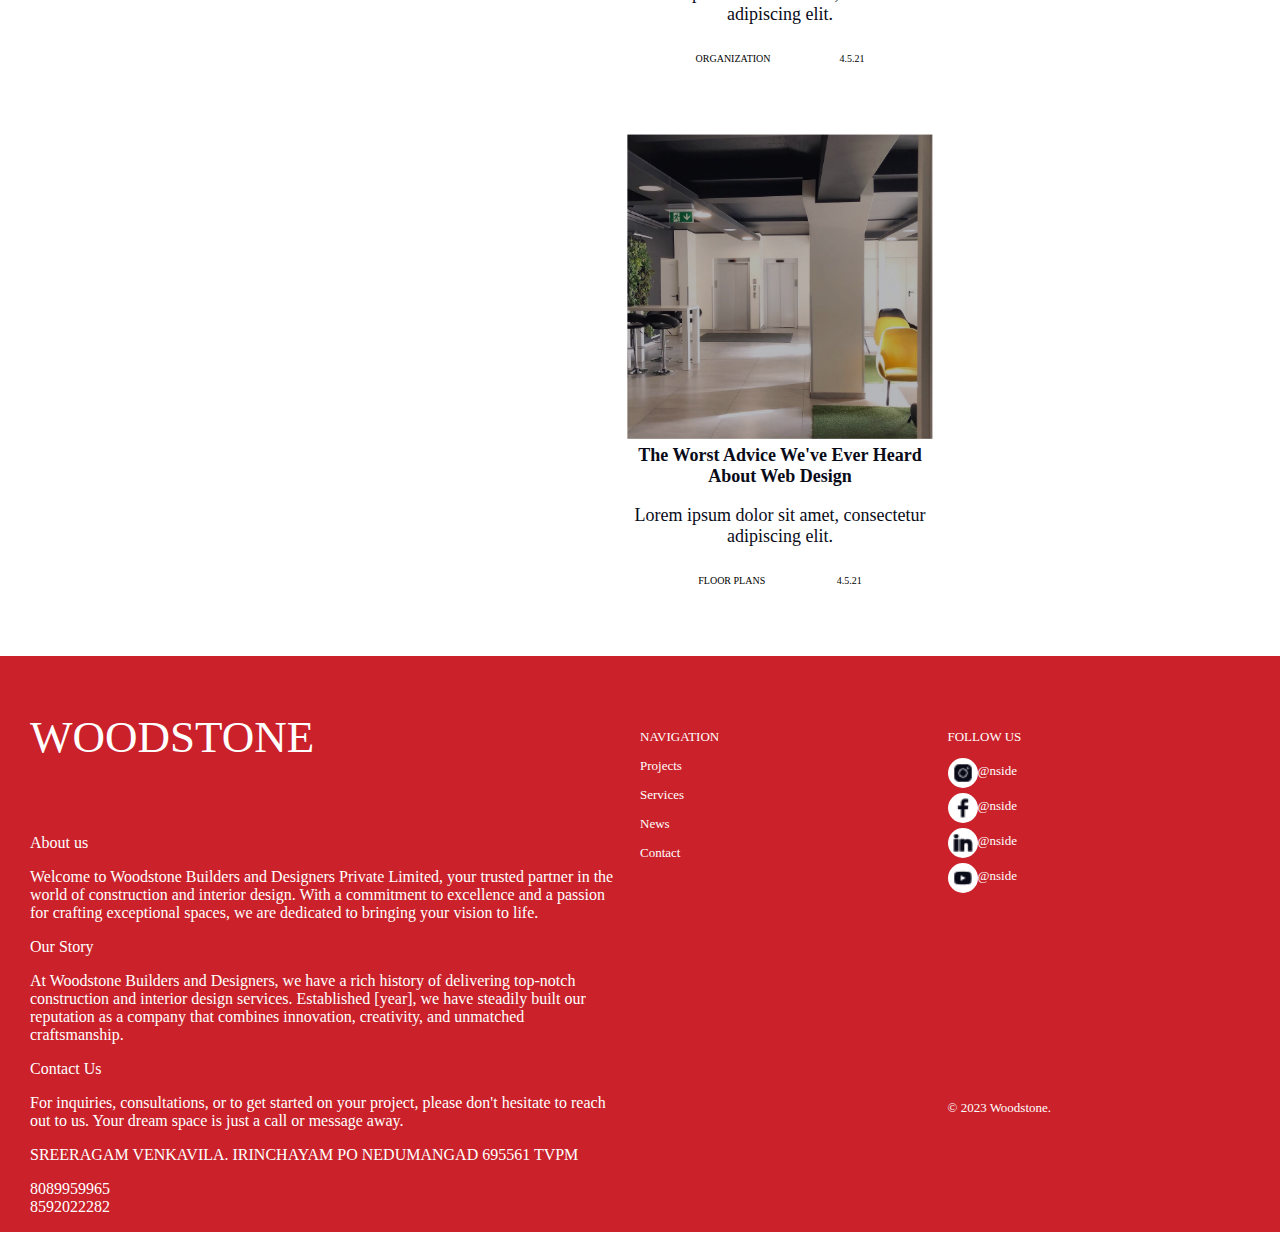
==== commit 3513069b: "navbar-responsive" ====
--- a/Design/index.html
+++ b/Design/index.html
@@ -13,50 +13,167 @@
         integrity="sha384-9ndCyUaIbzAi2FUVXJi0CjmCapSmO7SnpJef0486qhLnuZ2cdeRhO02iuK6FUUVM" crossorigin="anonymous">
     <link rel="stylesheet" href="styles.css">
     <script src="https://cdn.jsdelivr.net/npm/bootstrap@5.3.2/dist/js/bootstrap.bundle.min.js"></script>
+
+    <style>
+        /* Default styles for your navbar */
+        .header {
+            overflow: hidden;
+        }
+
+        .icon {
+            float: left;
+        }
+
+        .icon-image img {
+            width: 50px;
+            height: 50px;
+        }
+
+        .menuContainer {
+            float: right;
+        }
+
+        .menu-list {
+            list-style: none;
+            padding: 0;
+            margin: 0;
+        }
+
+        .menu-list li {
+            display: inline;
+            margin-right: 15px;
+            /* Adjust the spacing as needed */
+        }
+
+        .menu-list li:last-child {
+            margin-right: 0;
+        }
+
+        .menu-list a {
+            text-decoration: none;
+            color: white;
+        }
+
+        /* Media query for screens smaller than 768px */
+        @media screen and (max-width: 768px) {
+            .menu-list {
+                display: none;
+                text-align: center;
+            }
+
+            .menu-list.active {
+                display: block;
+            }
+        }
+
+        /* Style for the menu icon */
+        .menu-icon {
+            float: right;
+            display: block;
+            color: white;
+            font-size: 24px;
+            cursor: pointer;
+        }
+
+        .close-icon {
+            float: right;
+            display: none;
+            color: white;
+            font-size: 24px;
+            cursor: pointer;
+        }
+
+        @media screen and (min-width: 769px) {
+            .menu-icon {
+                display: none;
+            }
+            .close-icon {
+                display: none;
+            }
+        }
+    </style>
 </head>
 
 <body>
     <div class="header">
         <div class="icon">
-            <div class="icon-image"><img src="/assets/logo 2 2.png" alt=""></div>
-            <div class="icon-text"></div>
-        </div>
-        <div class="menuContainer">
+            <div class="icon-image"><img src="/assets/logo 2 2.png" alt="">
+                <div class="menuContainer">
+                    <div class="menu-icon" onclick="toggleMenu()">&#9776;</div>
+                    <div class="close-icon" onclick="toggleMenu()" style="display:none;">&times;</div>
+                    <ul class="menu-list">
+                        <li class="menu"><a href="./index.html">Home</a></li>
+                        <li class="menu"><a href="./Service/service.html">Services</a></li>
+                        <li class="menu"><a href="./Projects/projects.html">Projects</a></li>
+                        <li class="menu"><a href="#contact-us">Contact</a></li>
+                    </ul>
+                </div>
+            </div>
+            <script>
+                function toggleMenu() {
+                    var menu = document.querySelector(".menu-list");
+                    var menuIcon = document.querySelector(".menu-icon");
+                    var closeIcon = document.querySelector(".close-icon");
+
+                    // menu.classList.toggle("active");
+                    // menuIcon.style.display = menuIcon.style.display === "none" ? "block" : "none";
+                    // closeIcon.style.display = closeIcon.style.display === "none" ? "block" : "none";
+                    menu.classList.toggle("active");
+                    if (menu.classList.contains("active")) {
+                        menuIcon.style.display = "none";
+                        closeIcon.style.display = "block";
+                    } else {
+                        menuIcon.style.display = "block";
+                        closeIcon.style.display = "none";
+                    }
+                }
+            </script>
+        </div>
+        <div class="icon-text"></div>
+    </div>
+    <!-- <div class="menuContainer">
             <ul class="menu-list">
                 <li class="menu"><a href="./index.html">Home</a></li>
                 <li class="menu"><a href="./Service/service.html">Services</a></li>
                 <li class="menu"><a href="./Projects/projects.html">Projects</a></li>
                 <li class="menu"><a href="#contact-us">Contact</a></li>
             </ul>
-        </div>
-    </div>
+            <div class="menu-icon" onclick="toggleMenu()">&#9776;</div>
+        </div>
+    </div>
+    <script>
+        function toggleMenu() {
+            var menu = document.querySelector(".menu-list");
+            menu.classList.toggle("active");
+        }
+    </script> -->
     <div id="carouselExampleAutoplaying" class="carousel slide" data-bs-ride="carousel">
         <div class="carousel-inner">
             <div class="carousel-item">
                 <img class="carousel-image "
                     src="https://www.mcdonaldjoneshomes.com.au/sites/default/files/inline-images/Interior-Design-Trends.jpg"
                     alt="">
-                    <div class="carousel-caption">
-                        <p>INSIDE INNOVATION</p>
-                        <h1>Interior design<span class="second-line">that matters.</span></h1>
-                    </div>
+                <div class="carousel-caption">
+                    <p>INSIDE INNOVATION</p>
+                    <h1>Interior design<span class="second-line">that matters.</span></h1>
+                </div>
             </div>
             <div class="carousel-item active">
                 <img class="carousel-image"
                     src="https://www.hindustantimes.com/ht-img/img/2023/07/07/1600x900/spacejoy-8Y8U9fduILs-unsplash_1688704632311_1688704637827.jpg"
                     alt="">
-                    <div class="carousel-caption">
-                        <p>INSIDE INNOVATION</p>
-                        <h1>Interior design<span class="second-line">that matters.</span></h1>
-                    </div>
+                <div class="carousel-caption">
+                    <p>INSIDE INNOVATION</p>
+                    <h1>Interior design<span class="second-line">that matters.</span></h1>
+                </div>
             </div>
             <div class="carousel-item">
                 <img class="carousel-image" src="https://www.decorpot.com/images/interior-designers-in-hyderabad.jpg"
                     alt="">
-                    <div class="carousel-caption">
-                        <p>INSIDE INNOVATION</p>
-                        <h1>Interior design<span class="second-line">that matters.</span></h1>
-                    </div>
+                <div class="carousel-caption">
+                    <p>INSIDE INNOVATION</p>
+                    <h1>Interior design<span class="second-line">that matters.</span></h1>
+                </div>
             </div>
         </div>
 
@@ -71,7 +188,7 @@
             <span class="visually-hidden">Next</span>
         </button>
 
-    </div>  
+    </div>
     <div class="headerbottom">
         <div class="box1">
             Featured
@@ -110,13 +227,16 @@
             <img src="/assets/pic4.png">
             <div class="icontext">
                 <h3>Construction</h3>
-                <p>From groundbreaking to final touches, we manage every aspect of your construction project. Whether it's residential or commercial, our team ensures that the finished product is built to perfection.</p>
+                <p>From groundbreaking to final touches, we manage every aspect of your construction project. Whether
+                    it's residential or commercial, our team ensures that the finished product is built to perfection.
+                </p>
             </div>
         </div>
         <div class="symbol">
             <img src="/assets/pic3.png">
             <h3>Interior Design</h3>
-            <p>Our interior design experts bring life to your spaces, combining aesthetics and functionality to create an ambiance that resonates with your style and needs.</p>
+            <p>Our interior design experts bring life to your spaces, combining aesthetics and functionality to create
+                an ambiance that resonates with your style and needs.</p>
         </div>
         <div class="symbol">
             <img src="/assets/pic2.png">
@@ -390,19 +510,24 @@
                 </div>
                 <div class="about-back2">
                     <p>About us</p>
-                    <p>Welcome to Woodstone Builders and Designers Private Limited, your trusted partner in the world of construction and interior design. With a commitment to excellence and a passion for crafting exceptional spaces, we are dedicated to bringing your vision to life. </p>
+                    <p>Welcome to Woodstone Builders and Designers Private Limited, your trusted partner in the world of
+                        construction and interior design. With a commitment to excellence and a passion for crafting
+                        exceptional spaces, we are dedicated to bringing your vision to life. </p>
                     <p>Our Story</p>
-                    <p>At Woodstone Builders and Designers, we have a rich history of delivering top-notch construction and interior design services. Established [year], we have steadily built our reputation as a company that combines innovation, creativity, and unmatched craftsmanship.</p>
+                    <p>At Woodstone Builders and Designers, we have a rich history of delivering top-notch construction
+                        and interior design services. Established [year], we have steadily built our reputation as a
+                        company that combines innovation, creativity, and unmatched craftsmanship.</p>
                     <p>Contact Us</p>
-                    <p>For inquiries, consultations, or to get started on your project, please don't hesitate to reach out to us. Your dream space is just a call or message away. </p>
+                    <p>For inquiries, consultations, or to get started on your project, please don't hesitate to reach
+                        out to us. Your dream space is just a call or message away. </p>
                     <p>SREERAGAM
                         VENKAVILA.
                         IRINCHAYAM PO
                         NEDUMANGAD
                         695561
                         TVPM</p>
-                    <p> 8089959965<br/>
-                    8592022282</p>    
+                    <p> 8089959965<br />
+                        8592022282</p>
                 </div>
             </div>
             <div class="about-about">
@@ -440,7 +565,9 @@
                         </div>
                         <div class="about-margin4">@nside</div>
                     </div>
-                    <div style="width: 240px; height: 18px; color: white; font-size: 13px; font-family: Open Sans; font-weight: 400; line-height: 20px; word-wrap: break-word; margin-top: 200px;">© 2023 Woodstone.</div>
+                    <div
+                        style="width: 240px; height: 18px; color: white; font-size: 13px; font-family: Open Sans; font-weight: 400; line-height: 20px; word-wrap: break-word; margin-top: 200px;">
+                        © 2023 Woodstone.</div>
                 </div>
             </div>
         </div>
--- a/Design/index.css
+++ b/Design/index.css
@@ -74,6 +74,8 @@
   justify-content: center;
   color: #FFF;
   margin-top: 35px;
+  margin-left: 5px;
+
 }
 
 .menu-list a {
@@ -757,7 +759,8 @@
 
 .about-about {
   display: flex;
-  flex-direction: column;
+  flex-wrap: wrap;
+  /* flex-direction: column; */
   align-items: center;
   /* Horizontally center the content */
   justify-content: center;
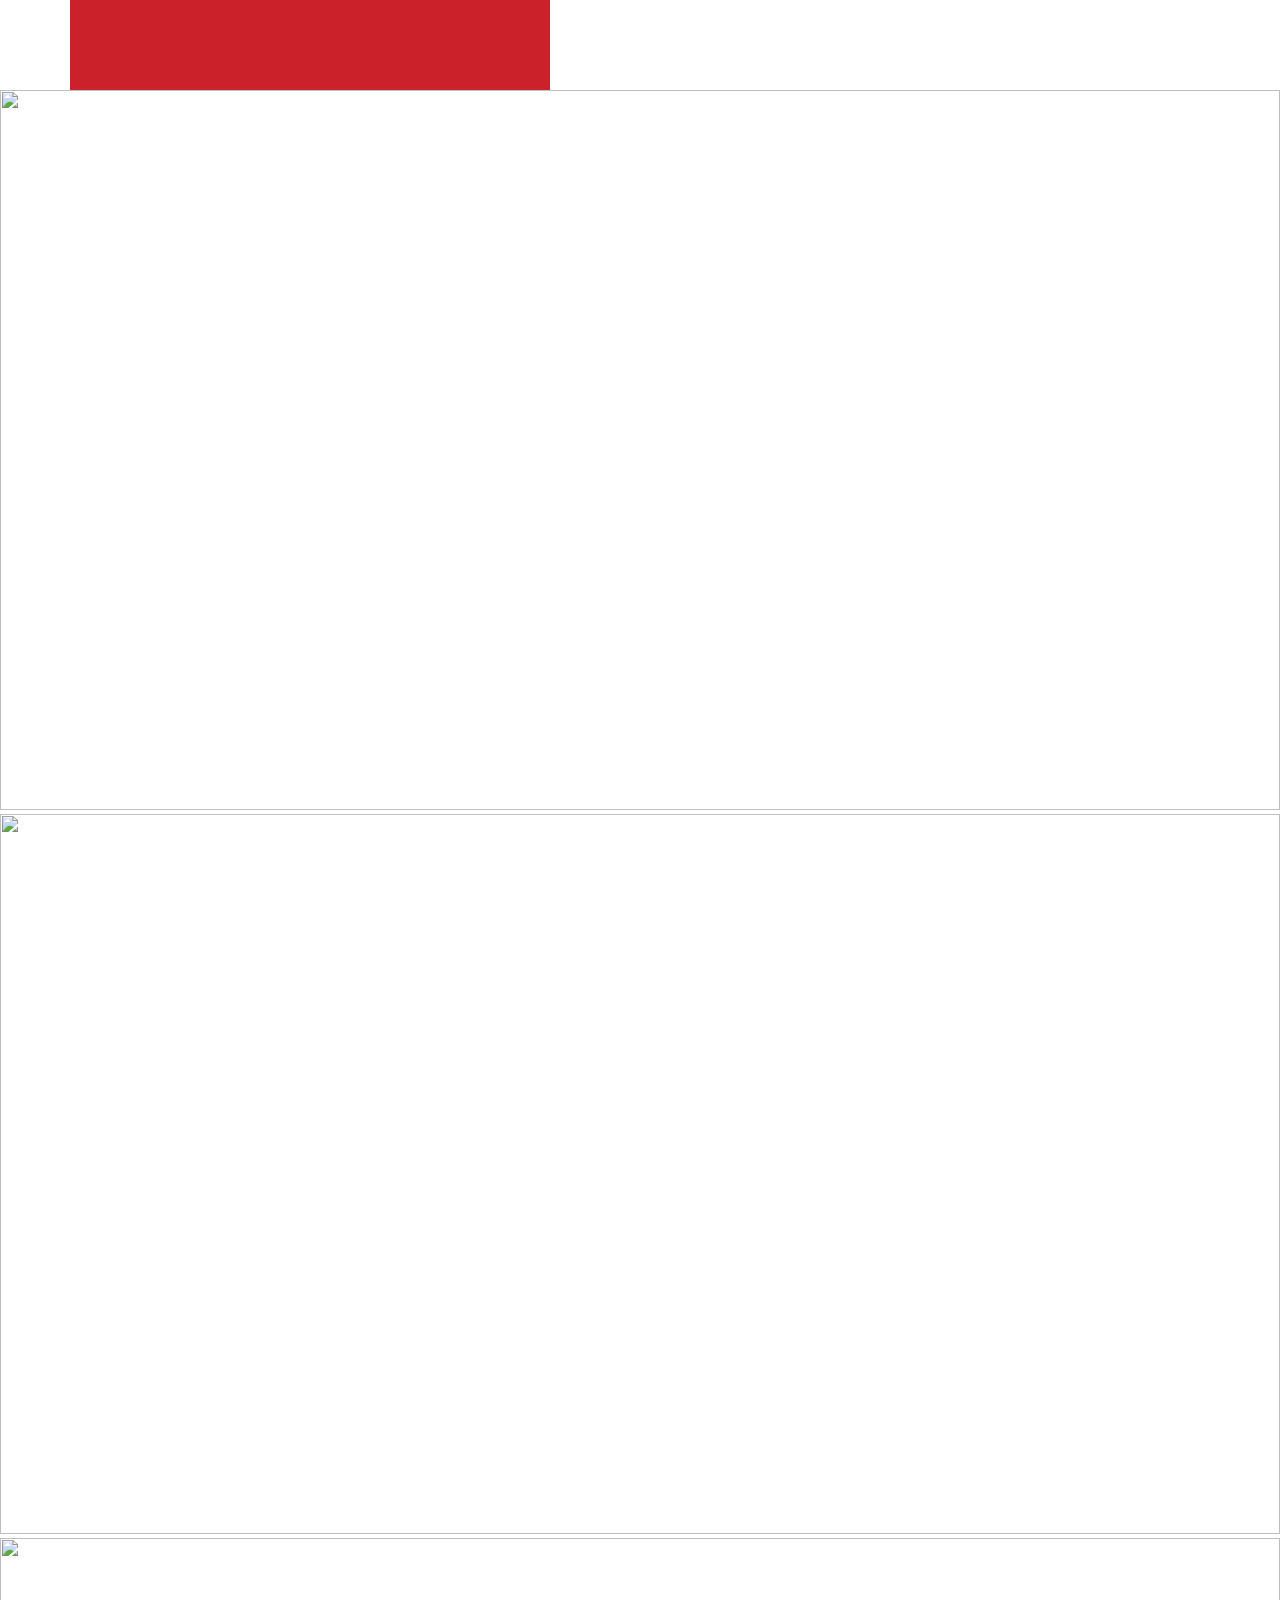
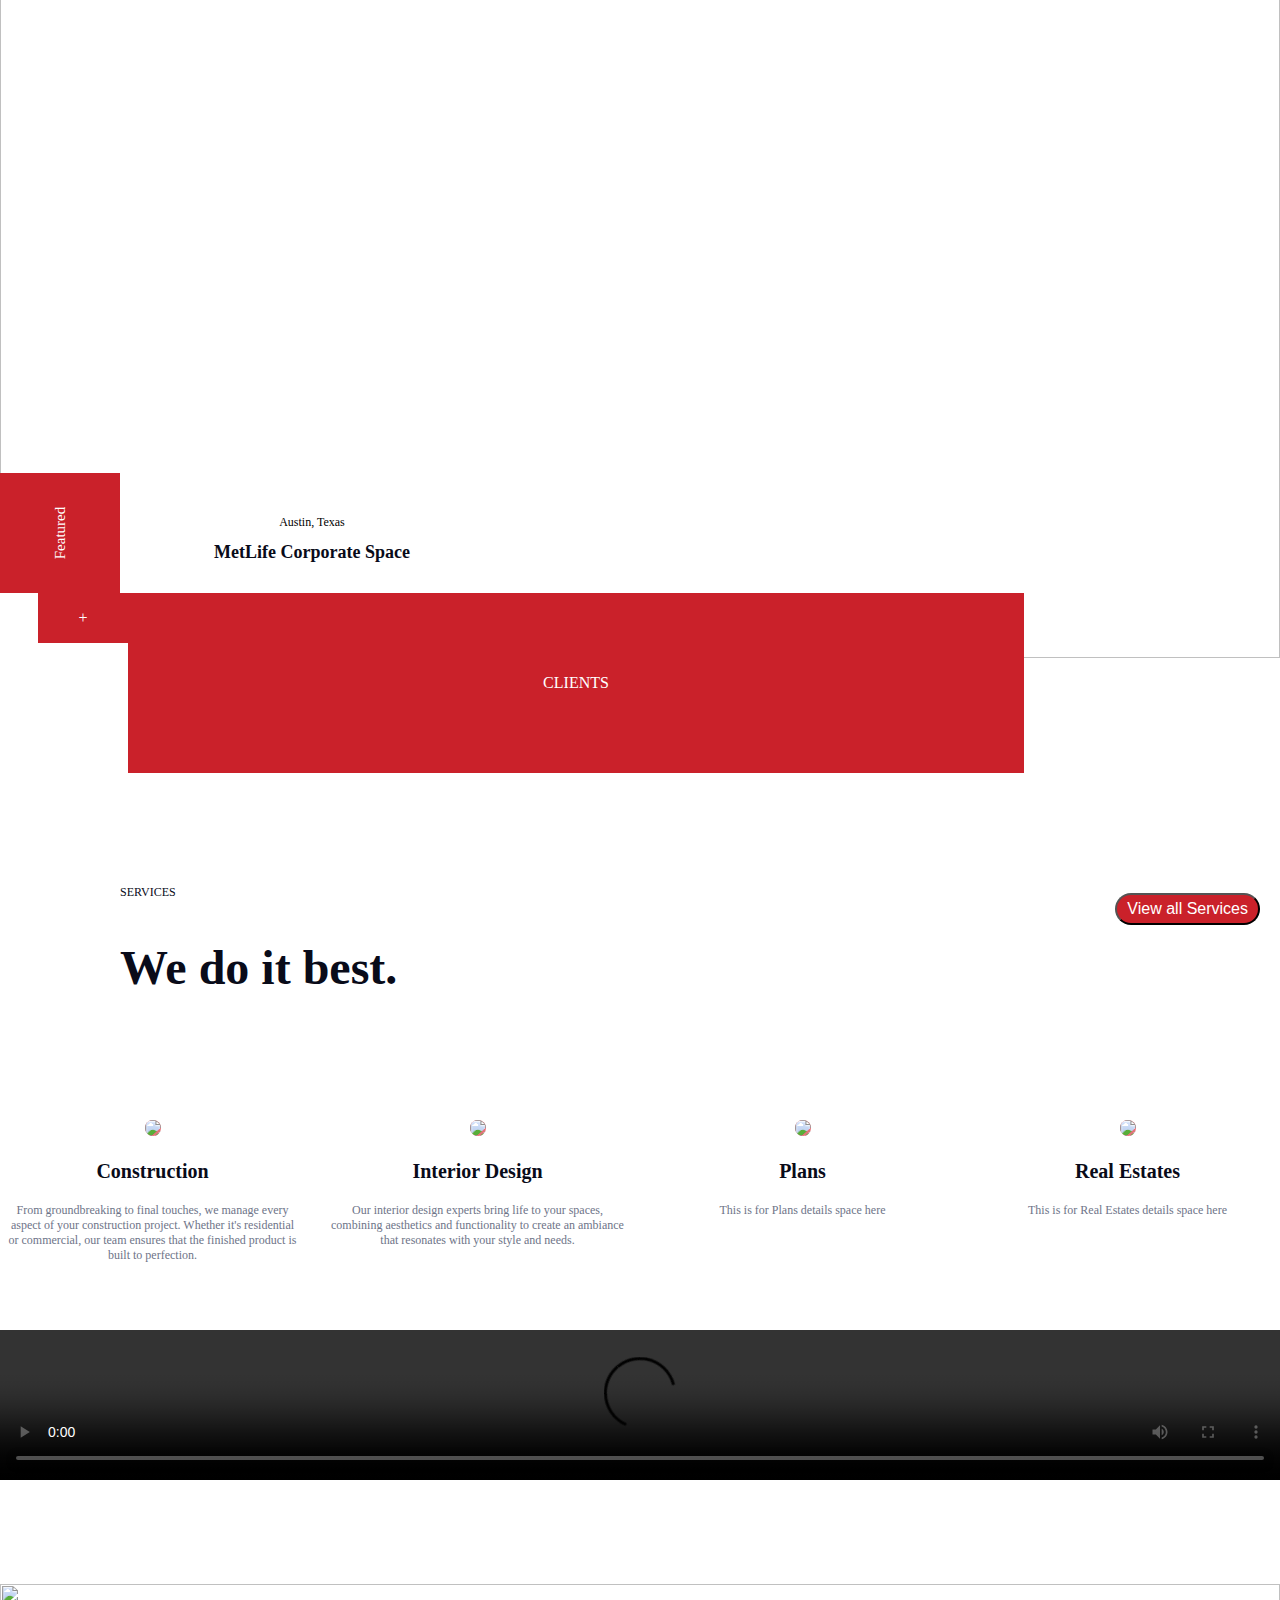
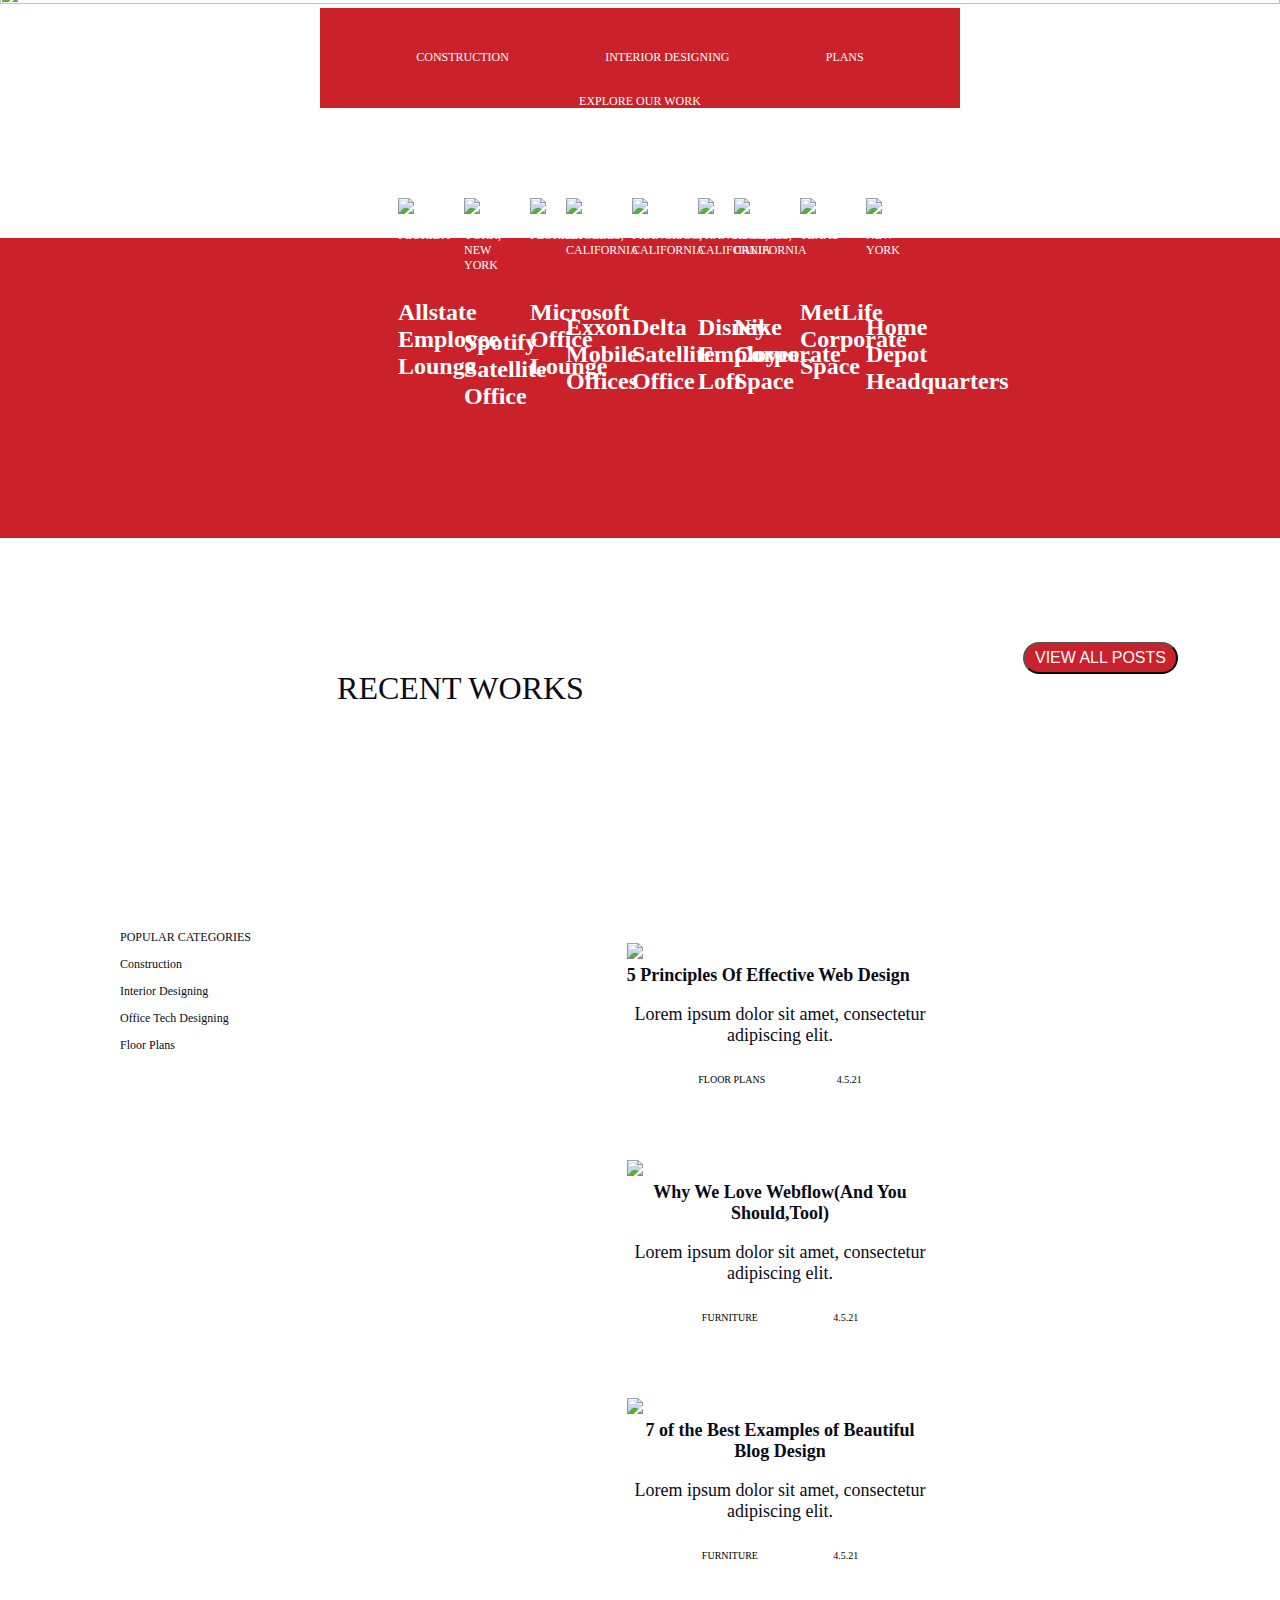
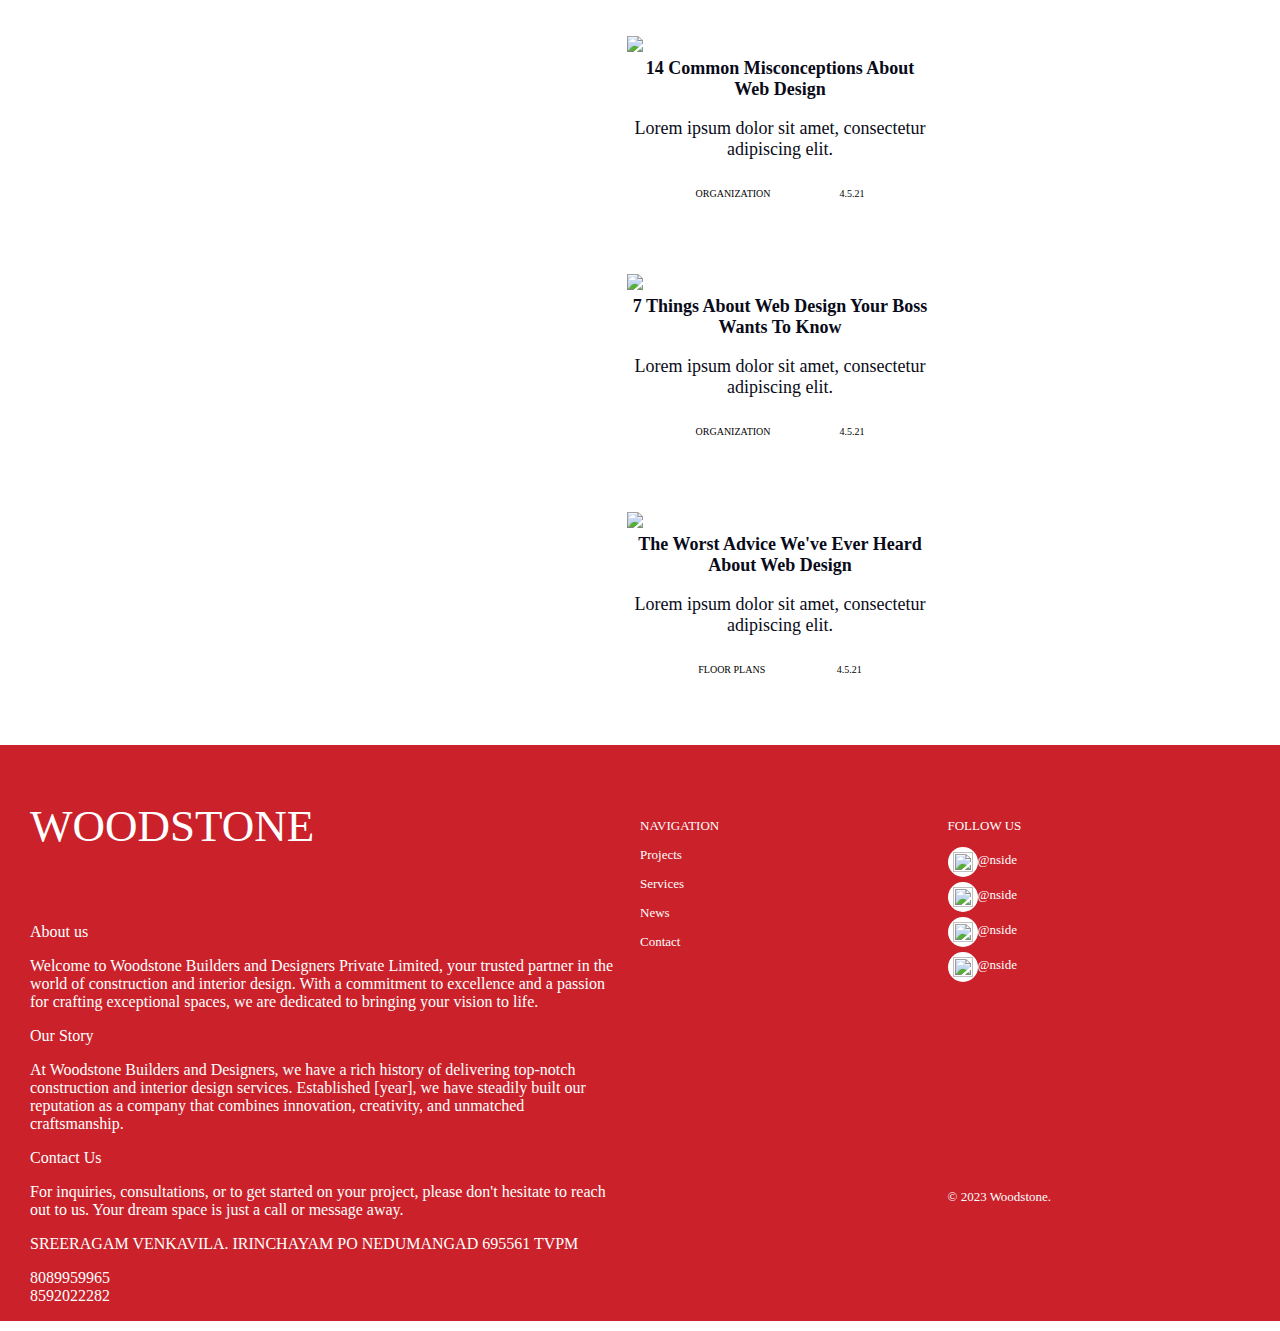
==== commit 51dc26a4: "except content completed" ====
--- a/Design/index.html
+++ b/Design/index.html
@@ -25,8 +25,8 @@
         }
 
         .icon-image img {
-            width: 50px;
-            height: 50px;
+            width: auto;
+            height: 100px;
         }
 
         .menuContainer {
@@ -42,6 +42,7 @@
         .menu-list li {
             display: inline;
             margin-right: 15px;
+            margin-top: 20px;
             /* Adjust the spacing as needed */
         }
 
@@ -58,11 +59,21 @@
         @media screen and (max-width: 768px) {
             .menu-list {
                 display: none;
-                text-align: center;
+                /* text-align: center; */
             }
 
             .menu-list.active {
                 display: block;
+            }
+
+            .menu-icon {
+                display: block;
+                /* Display the menu icon on small screens */
+            }
+
+            .close-icon {
+                display: none;
+                /* Initially hide the close icon on small screens */
             }
         }
 
@@ -87,8 +98,20 @@
             .menu-icon {
                 display: none;
             }
+
             .close-icon {
                 display: none;
+            }
+
+            .menuContainer {
+                display: flex;
+                flex-wrap:wrap ;
+            }
+
+            .menu-list {
+                float: left;
+                margin-left: 600px;
+                /* Move menu-list to the left */
             }
         }
     </style>
@@ -97,27 +120,24 @@
 <body>
     <div class="header">
         <div class="icon">
-            <div class="icon-image"><img src="/assets/logo 2 2.png" alt="">
-                <div class="menuContainer">
-                    <div class="menu-icon" onclick="toggleMenu()">&#9776;</div>
-                    <div class="close-icon" onclick="toggleMenu()" style="display:none;">&times;</div>
-                    <ul class="menu-list">
-                        <li class="menu"><a href="./index.html">Home</a></li>
-                        <li class="menu"><a href="./Service/service.html">Services</a></li>
-                        <li class="menu"><a href="./Projects/projects.html">Projects</a></li>
-                        <li class="menu"><a href="#contact-us">Contact</a></li>
-                    </ul>
-                </div>
-            </div>
-            <script>
+            <div class="icon-image"><img src="/Wood-Stone/assets/logo 2 2.png" alt=""></div>
+            <!-- <div class="menu-icon" onclick="toggleMenu()">&#9776;</div>
+            <div class="close-icon" onclick="toggleMenu()" style="display:none;">&times;</div> -->
+            <div class="menuContainer">
+                <div class="menu-icon" onclick="toggleMenu()">&#9776;</div>
+                <div class="close-icon" onclick="toggleMenu()" style="display:none;">&times;</div>
+                <ul class="menu-list">
+                    <li class="menu"><a href="./index.html">Home</a></li>
+                    <li class="menu"><a href="./Service/service.html">Services</a></li>
+                    <li class="menu"><a href="./Projects/projects.html">Projects</a></li>
+                    <li class="menu"><a href="#contact-us">Contact</a></li>
+                </ul>
+            </div>
+            <!-- <script>
                 function toggleMenu() {
                     var menu = document.querySelector(".menu-list");
                     var menuIcon = document.querySelector(".menu-icon");
                     var closeIcon = document.querySelector(".close-icon");
-
-                    // menu.classList.toggle("active");
-                    // menuIcon.style.display = menuIcon.style.display === "none" ? "block" : "none";
-                    // closeIcon.style.display = closeIcon.style.display === "none" ? "block" : "none";
                     menu.classList.toggle("active");
                     if (menu.classList.contains("active")) {
                         menuIcon.style.display = "none";
@@ -127,26 +147,20 @@
                         closeIcon.style.display = "none";
                     }
                 }
-            </script>
-        </div>
-        <div class="icon-text"></div>
-    </div>
-    <!-- <div class="menuContainer">
+            </script> -->
+            <div class="icon-text"></div>
+        </div>
+        <!-- <div class="menuContainer">
             <ul class="menu-list">
                 <li class="menu"><a href="./index.html">Home</a></li>
                 <li class="menu"><a href="./Service/service.html">Services</a></li>
                 <li class="menu"><a href="./Projects/projects.html">Projects</a></li>
                 <li class="menu"><a href="#contact-us">Contact</a></li>
             </ul>
-            <div class="menu-icon" onclick="toggleMenu()">&#9776;</div>
-        </div>
-    </div>
-    <script>
-        function toggleMenu() {
-            var menu = document.querySelector(".menu-list");
-            menu.classList.toggle("active");
-        }
-    </script> -->
+        </div> -->
+
+
+    </div>
     <div id="carouselExampleAutoplaying" class="carousel slide" data-bs-ride="carousel">
         <div class="carousel-inner">
             <div class="carousel-item">
@@ -224,7 +238,7 @@
 
     <div class="logo">
         <div class="symbol">
-            <img src="/assets/pic4.png">
+            <img src="/Wood-Stone/assets/pic4.png">
             <div class="icontext">
                 <h3>Construction</h3>
                 <p>From groundbreaking to final touches, we manage every aspect of your construction project. Whether
@@ -233,18 +247,18 @@
             </div>
         </div>
         <div class="symbol">
-            <img src="/assets/pic3.png">
+            <img src="/Wood-Stone/assets/pic3.png">
             <h3>Interior Design</h3>
             <p>Our interior design experts bring life to your spaces, combining aesthetics and functionality to create
                 an ambiance that resonates with your style and needs.</p>
         </div>
         <div class="symbol">
-            <img src="/assets/pic2.png">
+            <img src="/Wood-Stone/assets/pic2.png">
             <h3>Plans</h3>
             <p>This is for Plans details space here</p>
         </div>
         <div class="symbol">
-            <img src="/assets/pic1.png">
+            <img src="/Wood-Stone/assets/pic1.png">
             <h3>Real Estates</h3>
             <p>This is for Real Estates details space here</p>
         </div>
@@ -257,7 +271,8 @@
         </video>
     </div>
     <div class="explore">
-        <img src="/assets/night-architecture-outdoors-dusk-building-exterior-tree-grass-illuminated-generative-ai.jpg">
+        <img
+            src="/Wood-Stone/assets/night-architecture-outdoors-dusk-building-exterior-tree-grass-illuminated-generative-ai.jpg">
         <div class="exp1">
             <p>EXPLORE OUR WORK</p>
             <h3>See what we can do together.</h3>
@@ -277,7 +292,7 @@
     <div class="img-main">
         <div class="row1">
             <div class="allstate">
-                <img src="/assets/back1.png">
+                <img src="/Wood-Stone/assets/back1.png">
                 <div class="allstate-content">
                     <p>MIAMI, FLORIDA</p>
                     <h6>Allstate Employee Lounge</h6>
@@ -287,7 +302,7 @@
                 </div>
             </div>
             <div class="spotify">
-                <img src="/assets/back2.png">
+                <img src="/Wood-Stone/assets/back2.png">
                 <div class="spotify-content">
                     <p>NEW YORK, NEW YORK</p>
                     <h6>Spotify Satellite Office</h6>
@@ -297,7 +312,7 @@
                 </div>
             </div>
             <div class="microsoft">
-                <img src="/assets/back3.png">
+                <img src="/Wood-Stone/assets/back3.png">
                 <div class="microsoft-content">
                     <p>MIAMI, FLORIDA</p>
                     <h6>Microsoft Office Lounge</h6>
@@ -310,7 +325,7 @@
         </div>
         <div class="row2">
             <div class="exxon">
-                <img src="/assets/back4.png">
+                <img src="/Wood-Stone/assets/back4.png">
                 <div class="exxon-content">
                     <p>LOS ANGELES, CALIFORNIA</p>
                     <h6>Exxon Mobile Offices</h6>
@@ -320,7 +335,7 @@
                 </div>
             </div>
             <div class="delta">
-                <img src="/assets/back5.png">
+                <img src="/Wood-Stone/assets/back5.png">
                 <div class="delta-content">
                     <p>SAN FRANCISCO, CALIFORNIA</p>
                     <h6>Delta Satellite Office</h6>
@@ -330,7 +345,7 @@
                 </div>
             </div>
             <div class="disney">
-                <img src="/assets/back6.png">
+                <img src="/Wood-Stone/assets/back6.png">
                 <div class="disney-content">
                     <p>SAN FRANCISCO, CALIFORNIA</p>
                     <h6>Disney Employee Loft</h6>
@@ -343,7 +358,7 @@
         </div>
         <div class="row3">
             <div class="nike">
-                <img src="/assets/back7.png">
+                <img src="/Wood-Stone/assets/back7.png">
                 <div class="nike-content">
                     <p>LOS ANGELES, CALIFORNIA</p>
                     <h6>Nike Corporate Space</h6>
@@ -353,7 +368,7 @@
                 </div>
             </div>
             <div class="corporate">
-                <img src="/assets/back8.png">
+                <img src="/Wood-Stone/assets/back8.png">
                 <div class="corporate-content">
                     <p>AUSTIN, TEXAS</p>
                     <h6>MetLife Corporate Space</h6>
@@ -363,7 +378,7 @@
                 </div>
             </div>
             <div class="home">
-                <img src="/assets/back9.png">
+                <img src="/Wood-Stone/assets/back9.png">
                 <div class="home-content">
                     <p>BROOKLYN, NEW YORK</p>
                     <h6>Home Depot Headquarters</h6>
@@ -401,7 +416,7 @@
             <div class="section2">
                 <div class="work1">
                     <div class="recent-image1">
-                        <img src="/assets/back1.png">
+                        <img src="/Wood-Stone/assets/back1.png">
                     </div>
                     <div class="work1-content1">
                         <div class="work1-content1-text1">
@@ -419,7 +434,7 @@
                 </div>
                 <div class="work2">
                     <div class="recent-image2">
-                        <img src="/assets/back5.png">
+                        <img src="/Wood-Stone/assets/back5.png">
                     </div>
                     <div class="work2-content2">
                         <div class="work2-content2-text1">
@@ -435,7 +450,7 @@
                 </div>
                 <div class="work3">
                     <div class="recent-image3">
-                        <img src="/assets/back2.png">
+                        <img src="/Wood-Stone/assets/back2.png">
                     </div>
                     <div class="work3-content3">
                         <div class="work3-content3-text1">
@@ -452,7 +467,7 @@
                 </div>
                 <div class="work4">
                     <div class="recent-image4">
-                        <img src="/assets/back3.png">
+                        <img src="/Wood-Stone/assets/back3.png">
                     </div>
                     <div class="work4-content4">
                         <div class="work4-content4-text1">
@@ -469,7 +484,7 @@
                 </div>
                 <div class="work5">
                     <div class="recent-image5">
-                        <img src="/assets/back6.png">
+                        <img src="/Wood-Stone/assets/back6.png">
                     </div>
                     <div class="work5-content5">
                         <div class="work5-content5-text1">
@@ -486,7 +501,7 @@
                 </div>
                 <div class="work6">
                     <div class="recent-image6">
-                        <img src="/assets/back4.png">
+                        <img src="/Wood-Stone/assets/back4.png">
                     </div>
                     <div class="work6-content6">
                         <div class="work6-content6-text1">
@@ -543,25 +558,25 @@
                     <p>FOLLOW US</p>
                     <div class="about-us-img1">
                         <div class="about-img1">
-                            <img src="/assets/insta.png">
+                            <img src="/Wood-Stone/assets/insta.png">
                         </div>
                         <div class="about-margin1">@nside</div>
                     </div>
                     <div class="about-us-img2">
                         <div class="about-img2">
-                            <img src="/assets/facebook.png">
+                            <img src="/Wood-Stone/assets/facebook.png">
                         </div>
                         <div class="about-margin2">@nside</div>
                     </div>
                     <div class="about-us-img3">
                         <div class="about-img3">
-                            <img src="/assets/linkedin.png">
+                            <img src="/Wood-Stone/assets/linkedin.png">
                         </div>
                         <div class="about-margin3">@nside</div>
                     </div>
                     <div class="about-us-img4">
                         <div class="about-img4">
-                            <img src="/assets/youtube.png">
+                            <img src="/Wood-Stone/assets/youtube.png">
                         </div>
                         <div class="about-margin4">@nside</div>
                     </div>
@@ -573,5 +588,20 @@
         </div>
     </div>
 </body>
+<script>
+    function toggleMenu() {
+        var menu = document.querySelector(".menu-list");
+        var menuIcon = document.querySelector(".menu-icon");
+        var closeIcon = document.querySelector(".close-icon");
+        menu.classList.toggle("active");
+        if (menu.classList.contains("active")) {
+            menuIcon.style.display = "none";
+            closeIcon.style.display = "block";
+        } else {
+            menuIcon.style.display = "block";
+            closeIcon.style.display = "none";
+        }
+    }
+</script>
 
 </html>--- a/Design/index.css
+++ b/Design/index.css
@@ -62,6 +62,7 @@
 }
 
 .icon {
+  display: flex;
   margin-left: 70px;
   width: 100%;
   min-width: 340px;
@@ -74,13 +75,14 @@
   justify-content: center;
   color: #FFF;
   margin-top: 35px;
-  margin-left: 5px;
-
+  margin-left: 900px;
 }
 
 .menu-list a {
   text-decoration: none;
   color: #FFF;
+  margin-top: 5px;
+  /* left: 100px; */
 }
 
 .menuContainer {
@@ -387,6 +389,7 @@
   display: flex;
   flex-wrap: wrap;
   margin-top: 80px;
+  justify-content:center ;
 }
 
 .row1,
